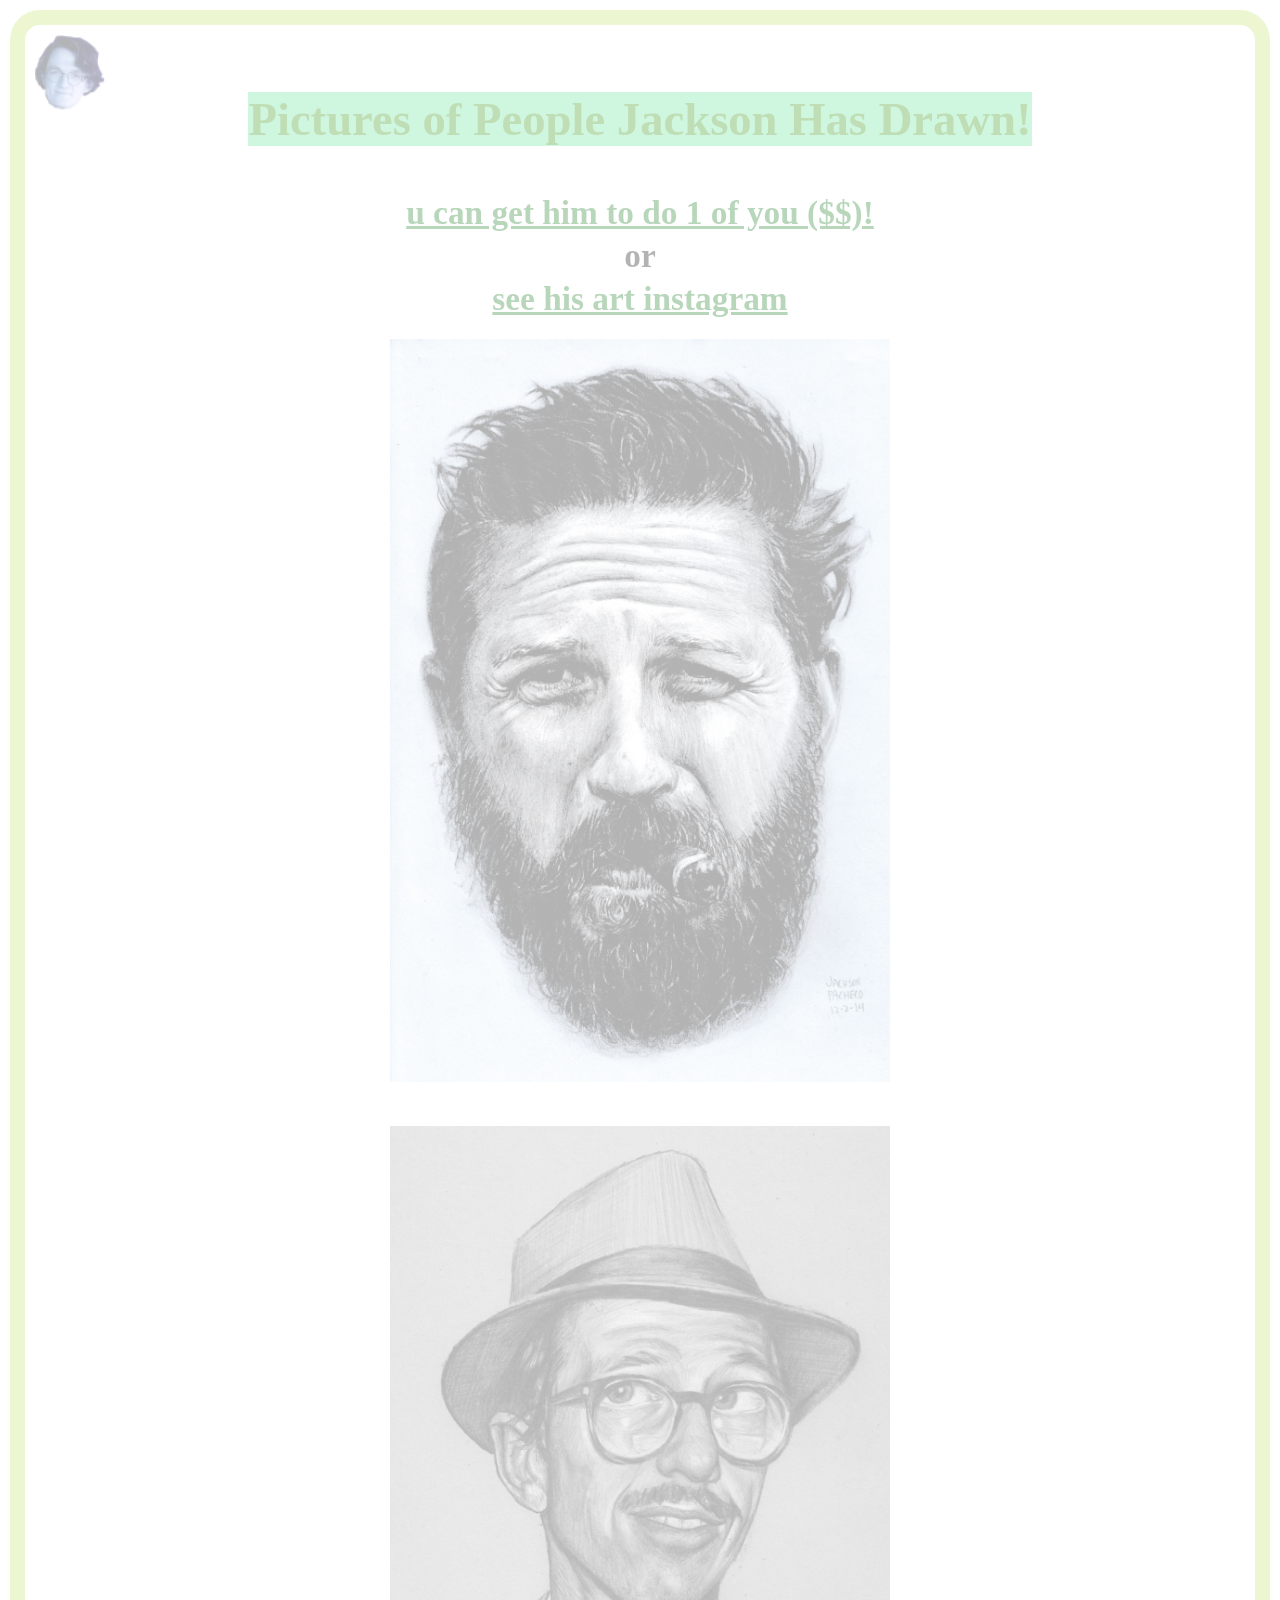
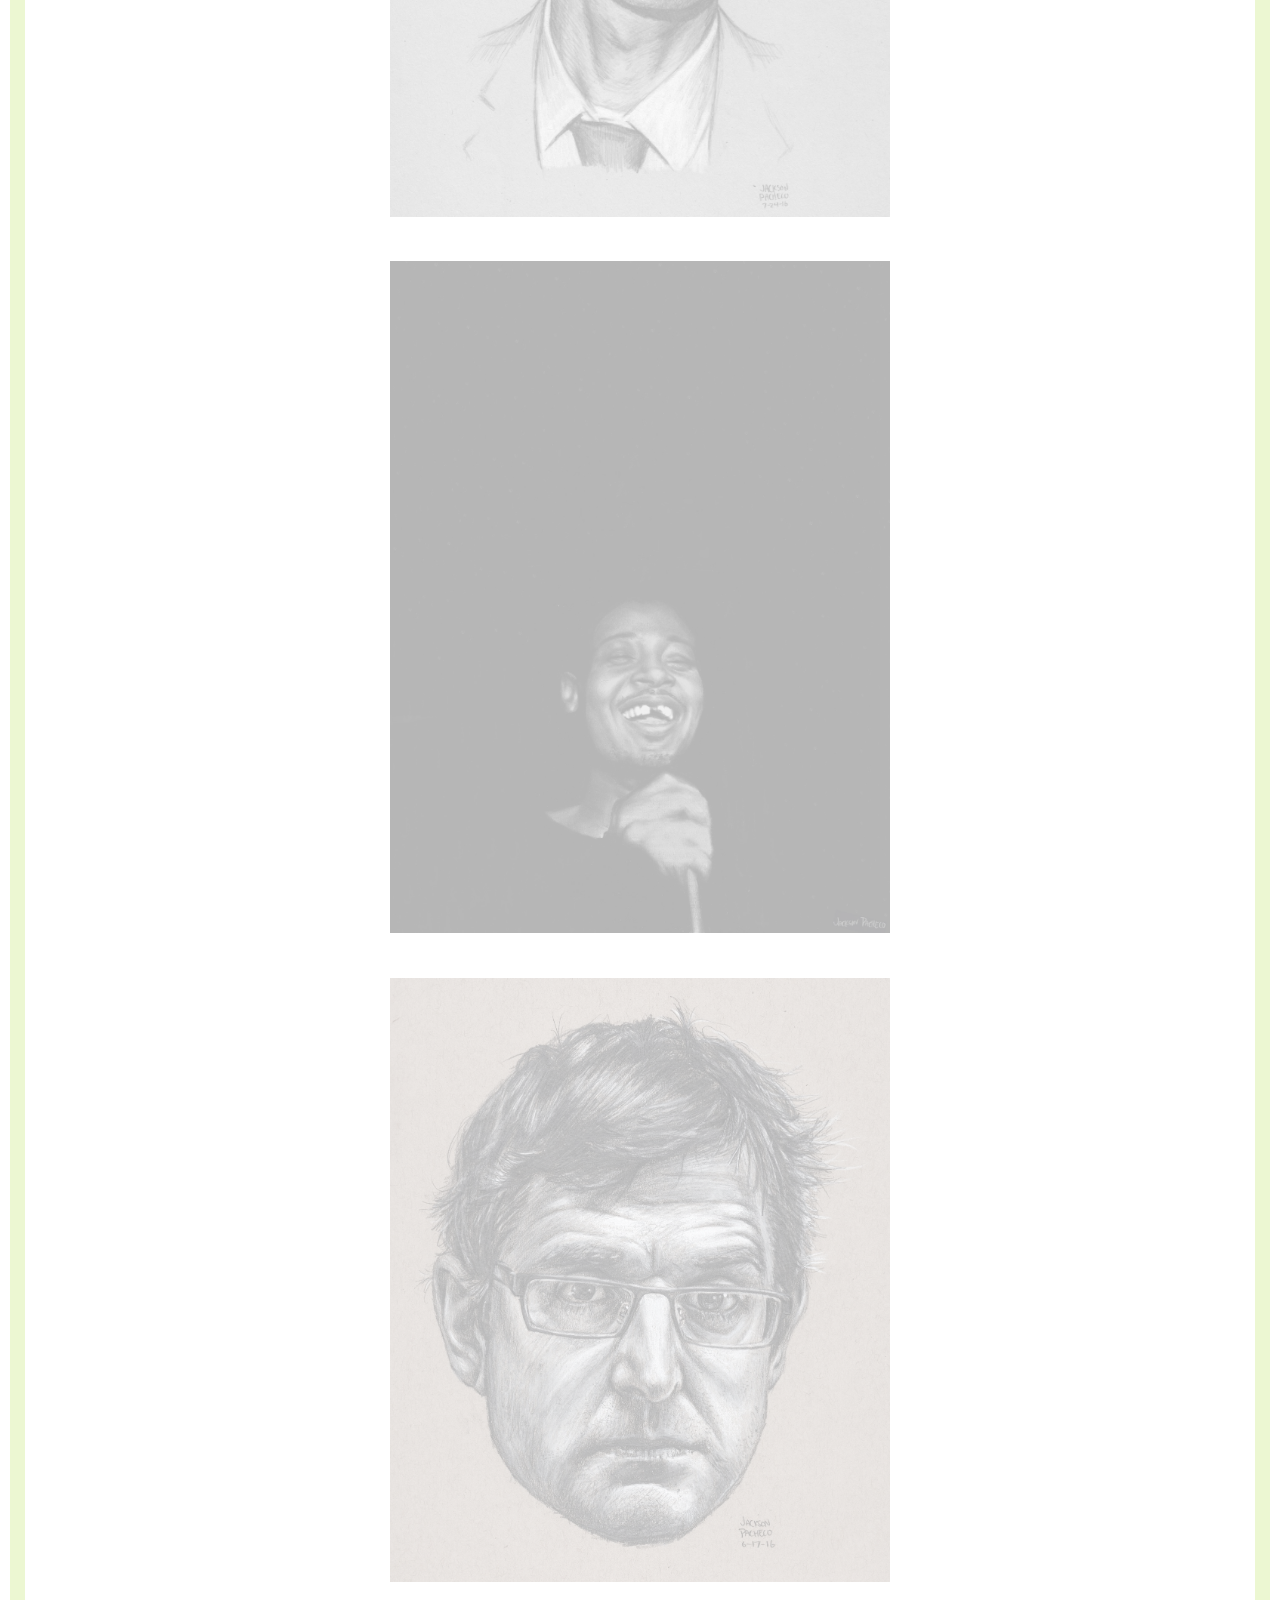
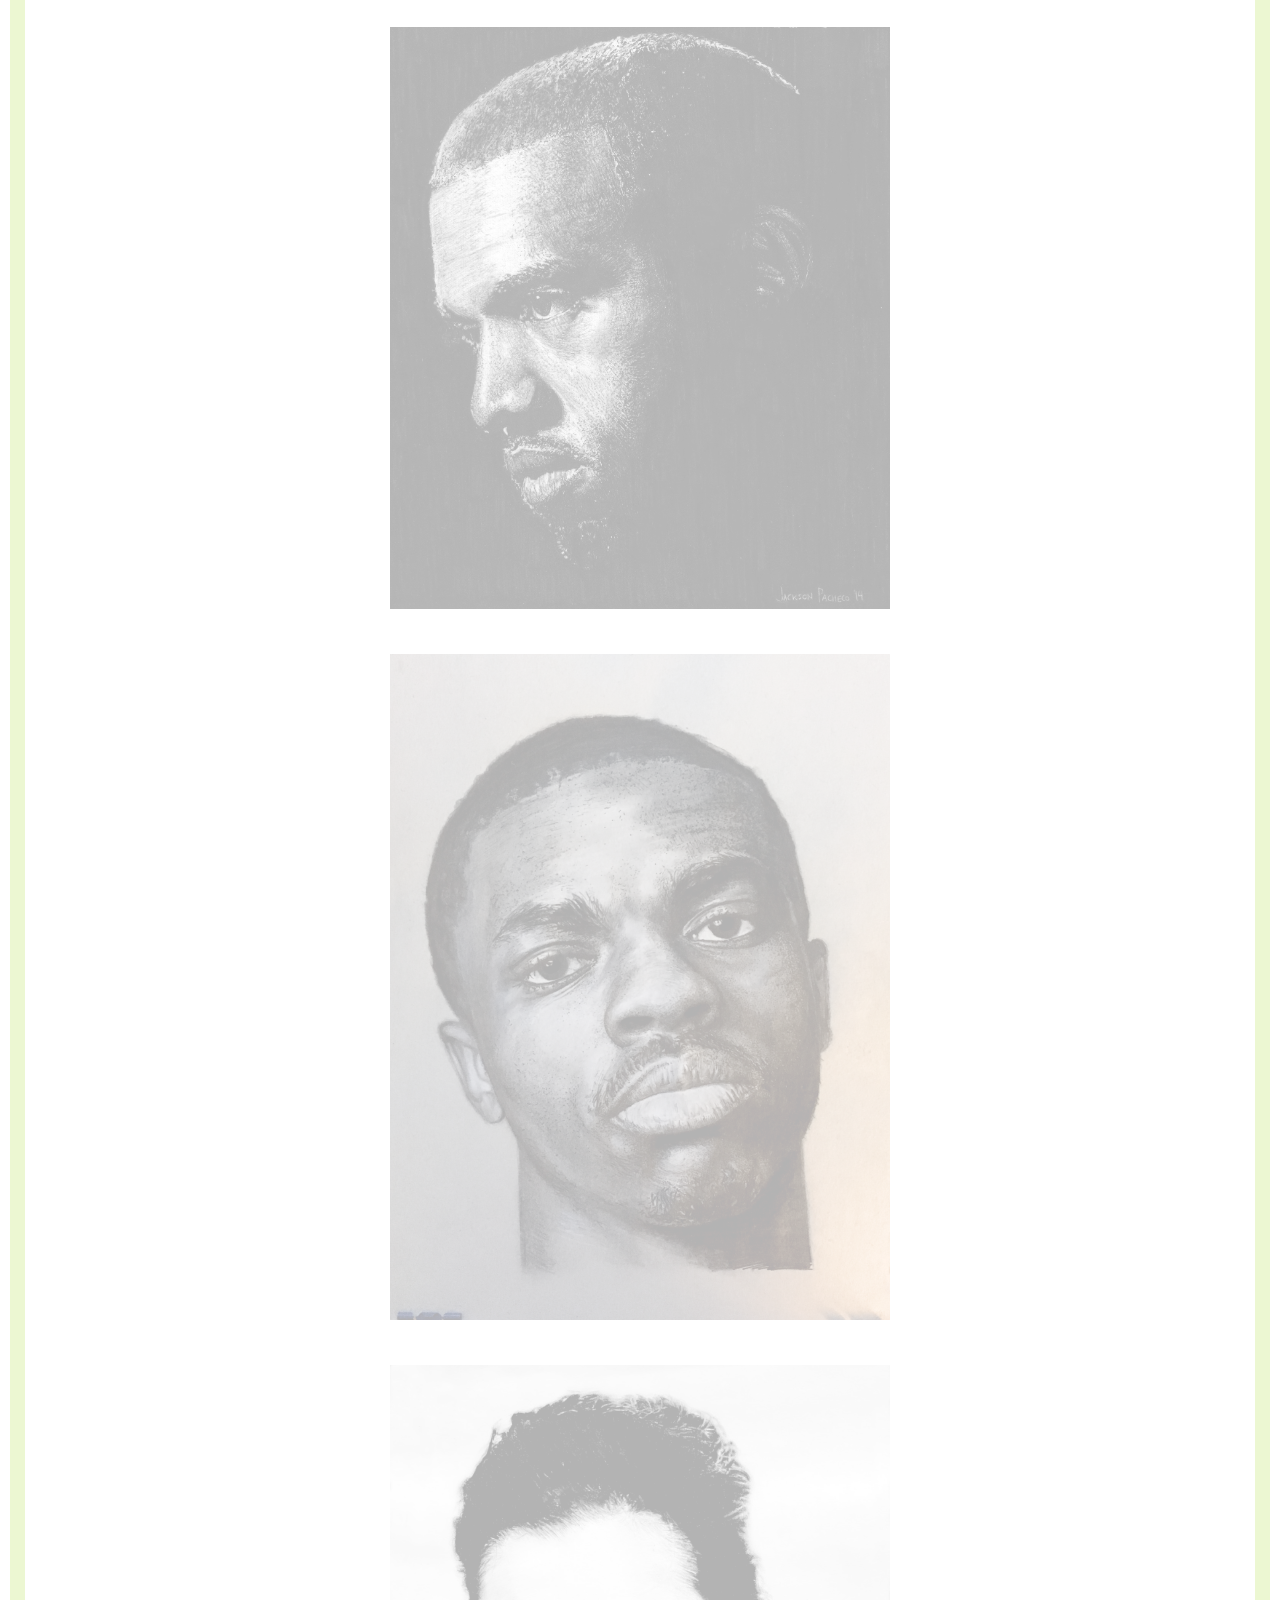
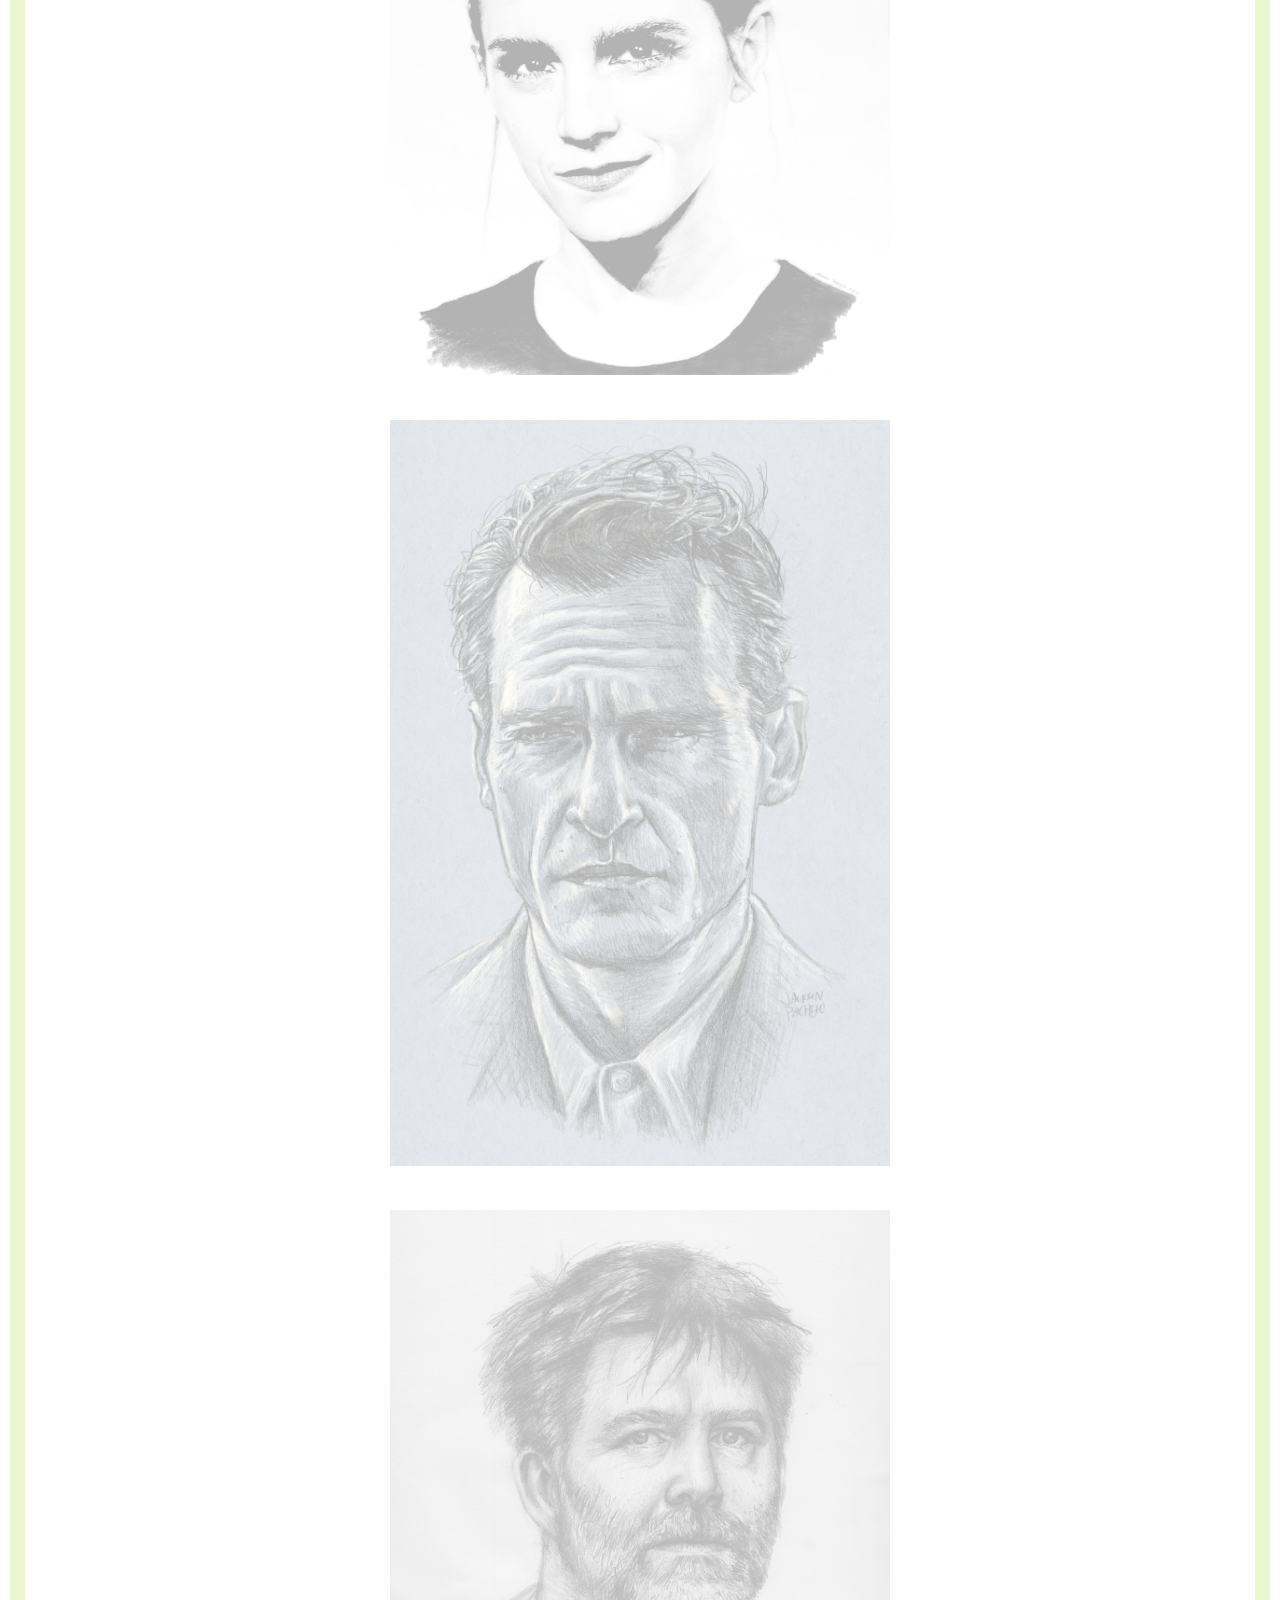
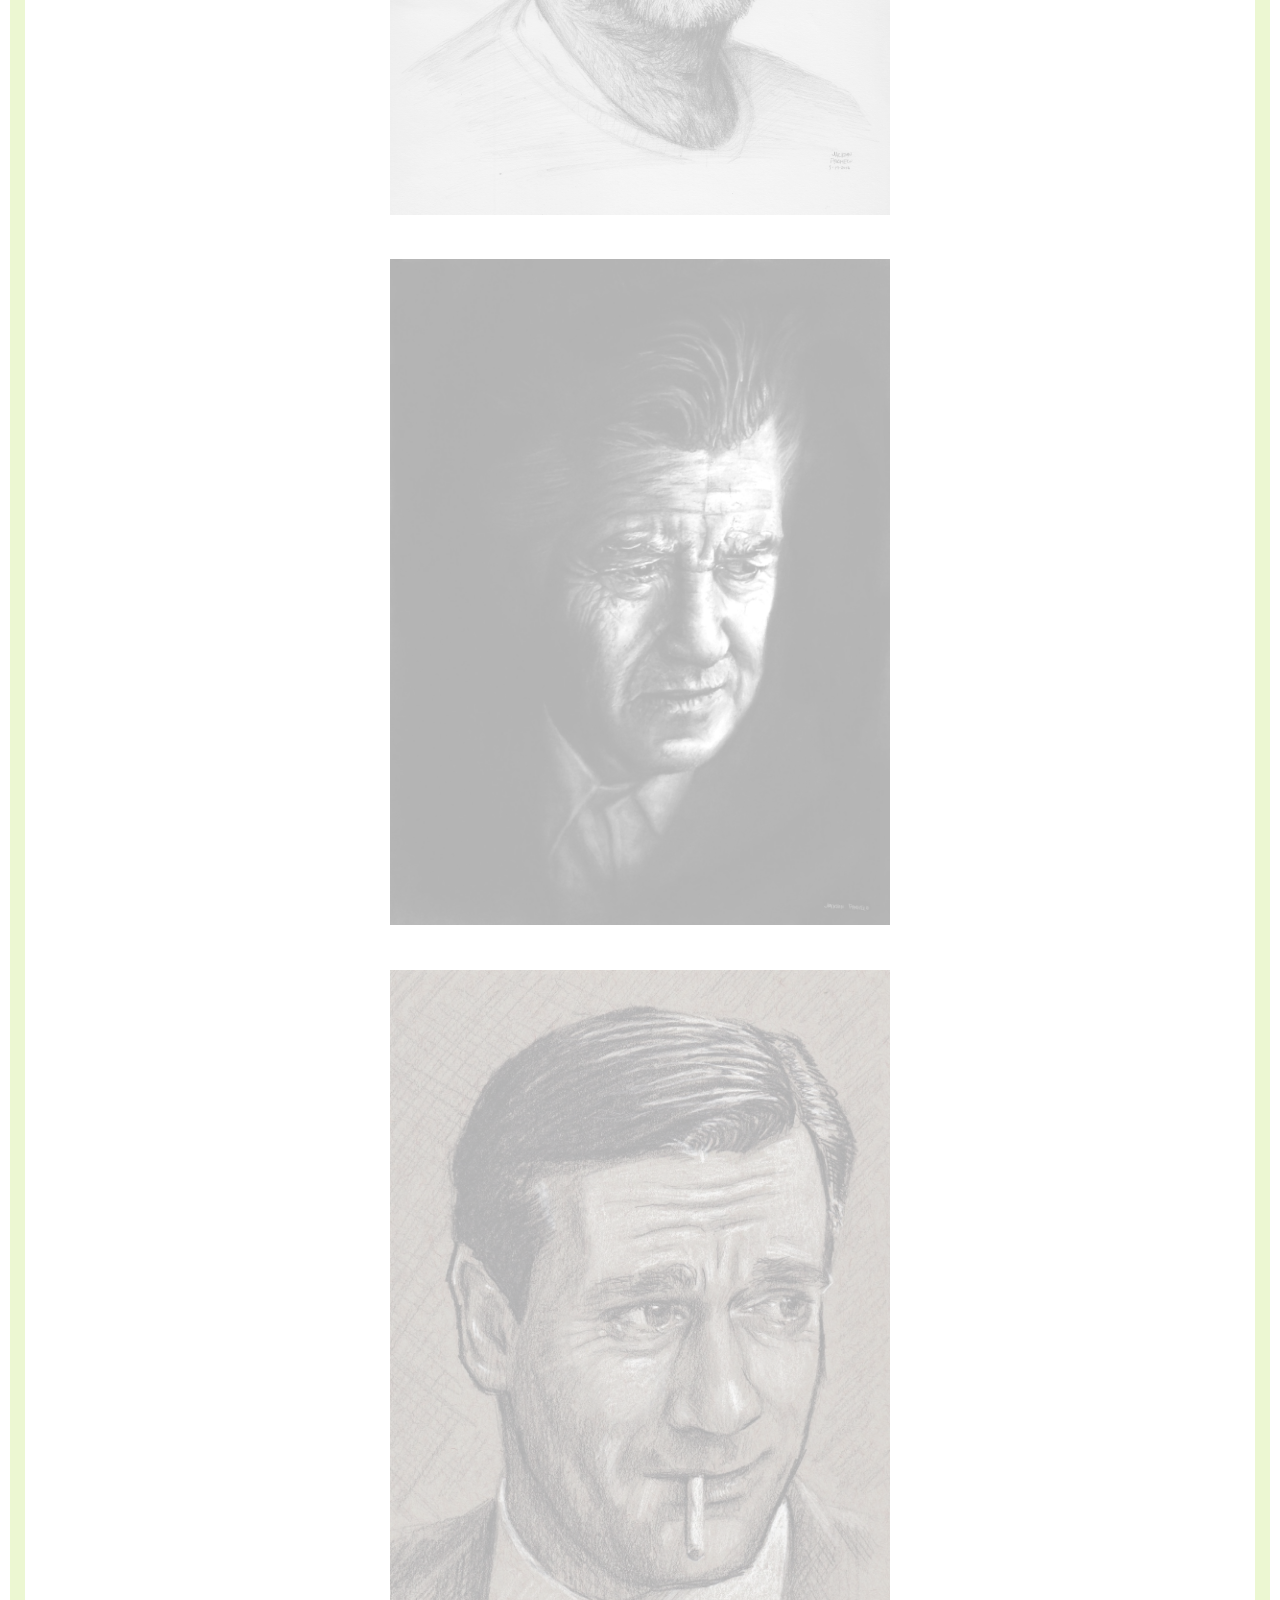
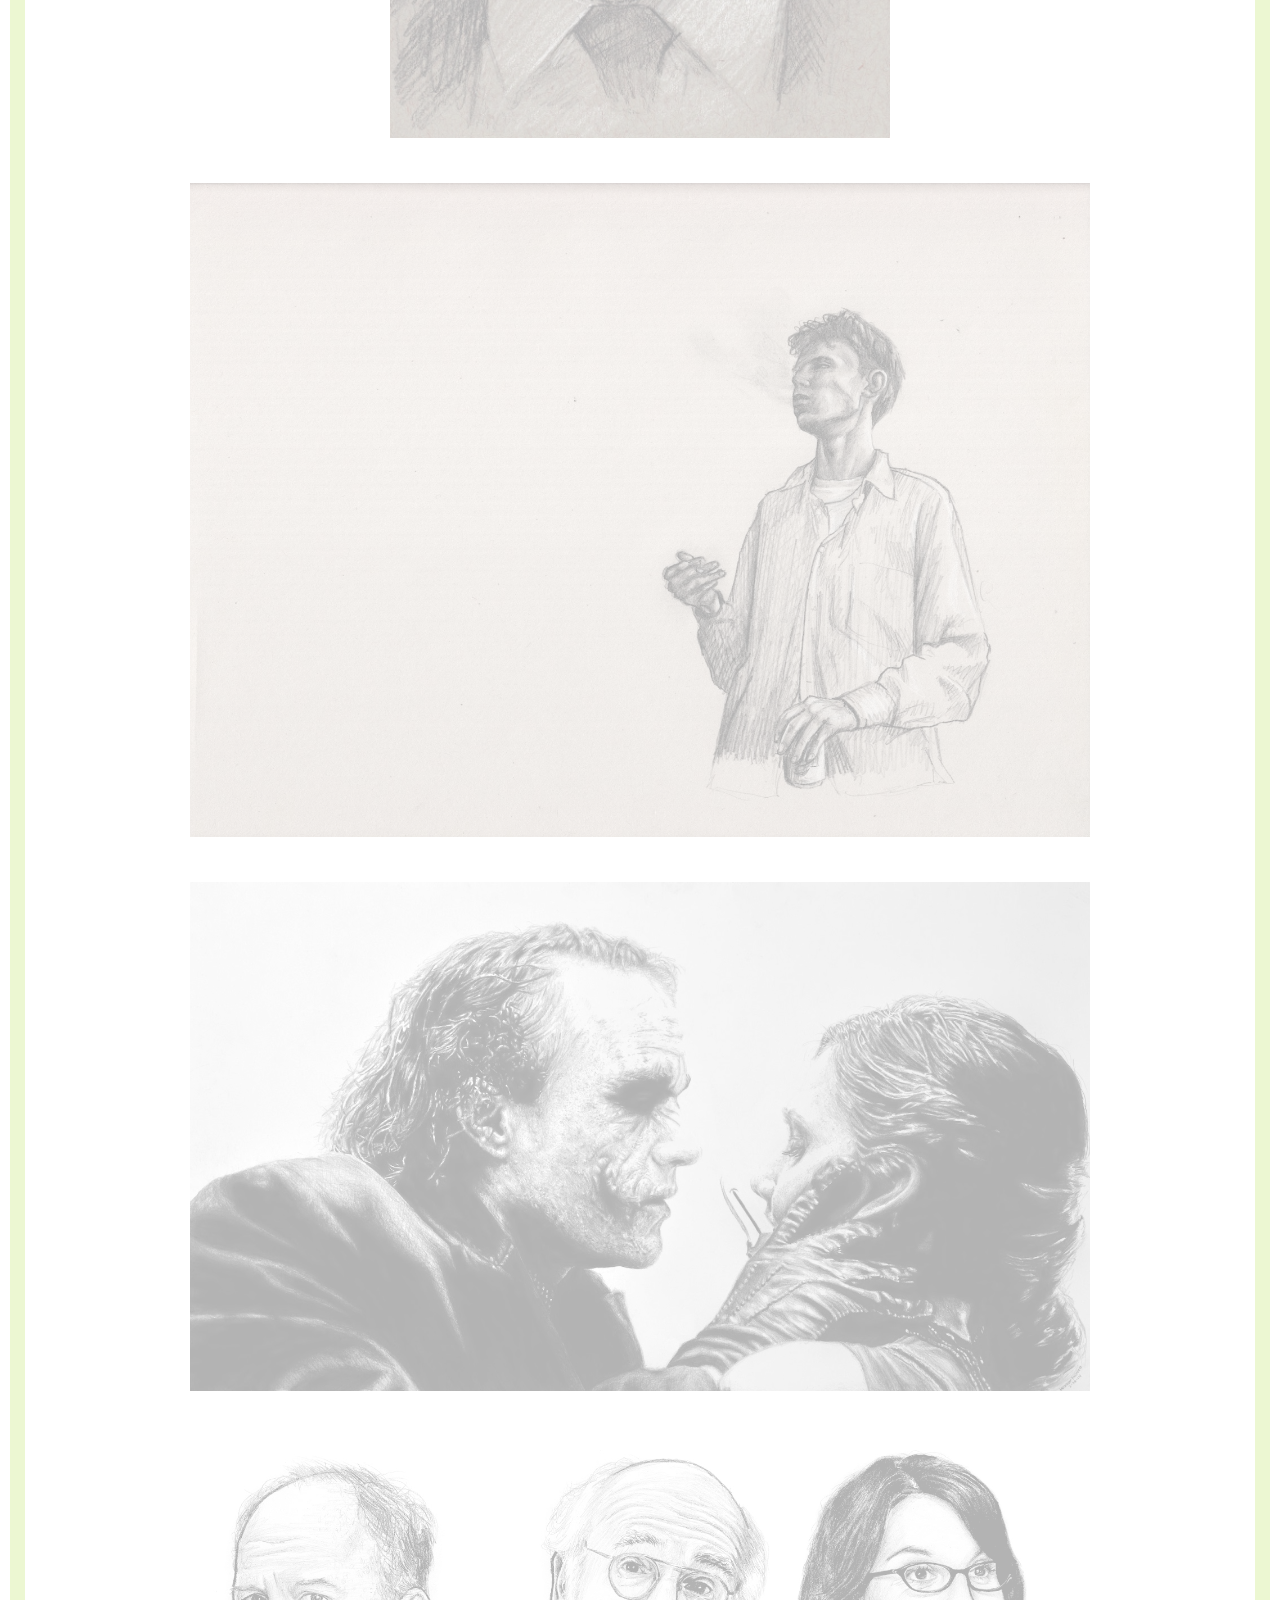
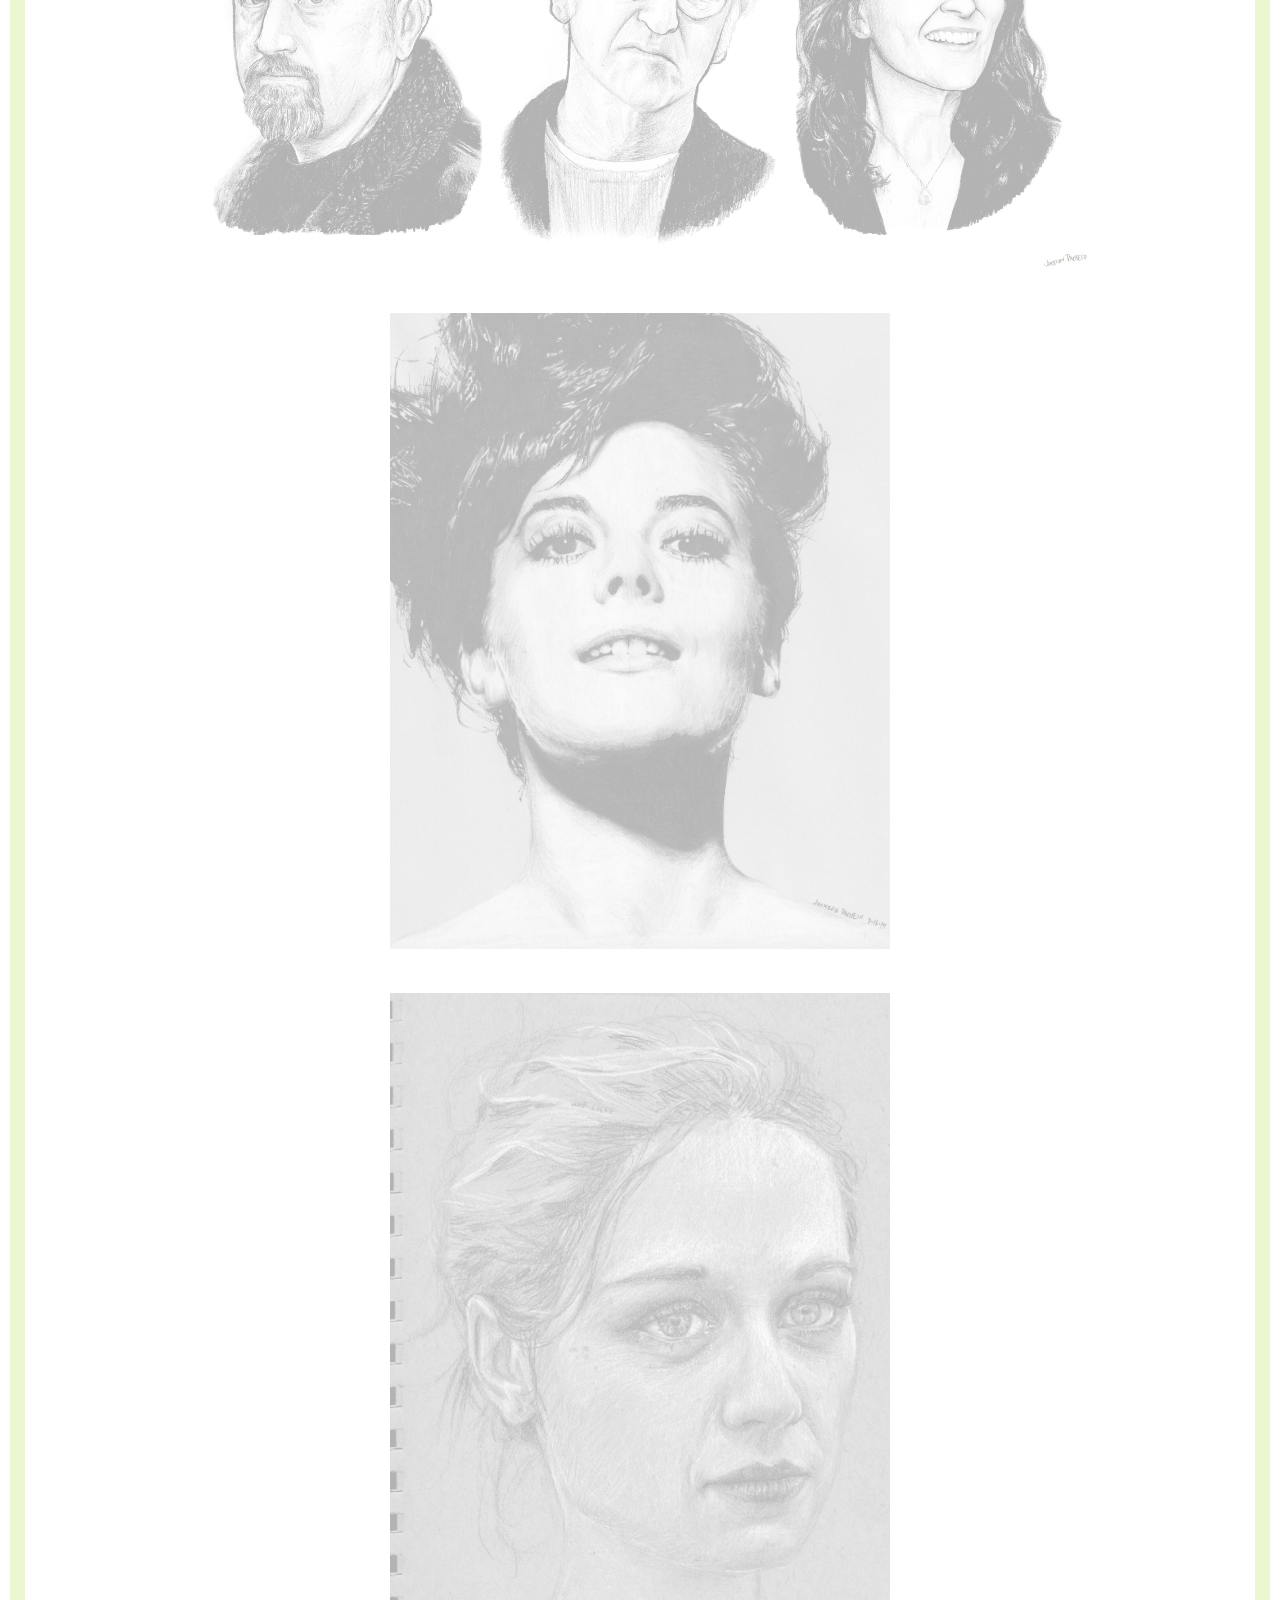
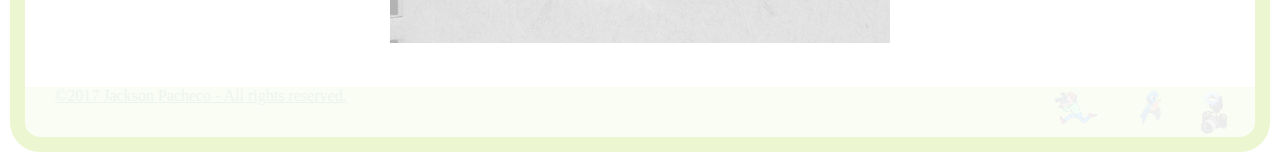
==== art.html @ d4847274 "Reuploading repository from v.1" ====
<html>
  <head>
    <meta charset="utf-8">
    <title>jacko100.net</title>
      <link rel="stylesheet" href="style 2.css">
      <link rel="shortcut icon" href="favicon.ico">
  </head>
  <body>
    <div class="border"></div>
    <br>
    <br>
    <center><h1>Pictures of People Jackson Has Drawn!</h1></center>
    <center><h2><a href="mailto:jackson@drawingsofstuff.com?subject=Drawing Me ($$$)">u can get him to do 1 of you ($$)!</a></h2></center>
    <center><h2>or</h2></center>
    <center><h2><a href="https://www.instagram.com/jacksonportraits/">see his art instagram</a></h2></center>
    <div class = "home" img><center><a href="index.html"><img src="home.png" alt="Back 2 Jacksite.biz homepage!" width="70px"></a></center></div>
    <center><h3><img src="hardy.jpg" width="500px"></h3></center>
    <center><h4><img src="tatt.png" width="500px"></h4></center>
    <center><h3><img src="dan.jpg" width="500px"></h3></center>
    <center><h4><img src="louis.jpg" width="500px"></h4></center>
    <center><h3><img src="kanye.jpg" width="500px"></h3></center>
    <center><h4><img src="vinceunfinished.jpg" width="500px"></h4></center>
    <center><h3><img src="mah.jpg" width="500px"></h3></center>
    <center><h4><img src="jp.jpg" width="500px"></h4></center>
    <center><h3><img src="jmurph.png" width="500px"></h3></center>
    <center><h4><img src="Lynch.jpg" width="500px"></h4></center>
    <center><h3><img src="don.jpg" width="500px"></h3></center>
    <center><h4><img src="archy2.jpg" width="900px"></h4></center>
    <center><h3><img src="joker.jpg" width="900px"></h3></center>
    <center><h4><img src="trio.jpg" width="900px"></h4></center>
    <center><h3><img src="Woody.jpg" width="500px"></h3></center>
    <center><h4><img src="zo.jpg" width="500px"></h4></center>


<div class="navbar">
  <div class="copyright"><a href="http://hirealawyer.findlaw.com/do-you-need-a-lawyer/before-you-sue-10-things-to-think-about.html"> ©2017 Jackson Pacheco - All rights reserved.</a></div>
  <div class="social"><a href="https://www.youtube.com/channel/UC484iR-kmB6mDARSR7ySXoA/videos"><img src="youtube.gif" width="50px"></a>
  <div class="social"><a href="https://twitter.com/packsonjacheco"><img src="twitter.gif" width="50px"></a>
  <!--<div class="social"><a href="http://www.washingtonpost.com/wp-srv/national/longterm/unabomber/manifesto.text.htm"><img src="bomb.gif" width="30px"></a>-->
  <div class="social"><a href="https://www.instagram.com/pacsunjacheco/"><img src="instagram.gif" width="50px"></a>
</div>



</html>
---- style 2.css ----
h1{
  font-family: fantasy;
  font-size: 35pt;
  background-color: #60e093;
  color: #2b910a;
  display: inline-block;
  animation-timing-function: linear;
  animation-name: crazymargin;
  animation-duration: 1s;
  animation-direction: alternate;
  animation-iteration-count: infinite;
  z-index:1px;
}


h2{
  font-family: cursive;
  font-size: 25pt;
  animation-timing-function: cubic-bezier();
  animation-name: tom;
  animation-duration: 4s;
  animation-direction: alternate-reverse;
  animation-iteration-count: infinite;
  z-index:1px;
  line-height: 15px;
}

h4{
  font-family: cursive;
  font-size: 25pt;
  animation-timing-function: cubic-bezier();
  animation-name: tomx;
  animation-duration: 3s;
  animation-direction: alternate-reverse;
  animation-iteration-count: infinite;
}

h5{
  animation-timing-function: cubic-bezier();
  animation-name: list;
  animation-duration: 15s;
  animation-direction: reverse;
  animation-iteration-count: infinite;
  font-size: 30pt;
}

h3{
  font-family: cursive;
  font-size: 25pt;
  animation-timing-function: cubic-bezier();
  animation-name: tom;
  animation-duration: 3s;
  animation-direction: alternate-reverse;
  animation-iteration-count: infinite;
}

ul {
               font-size: 30px;
               font-style: bold, italic;
               font-family: inherit;
               margin:75px;
               padding:-125px;
               text-align: justify;
               list-style-image:: url('loader.gif');

           }
           ul  li {
               padding: 0px 0px;
           }
 .home {
             position: fixed;
             top: 35px;
             left: 35px;
             z-index: 10px;
             padding-bottom: 25px;
           }

           a{
	color: #0e751a
}

.overlap
{
  animation-timing-function: cubic-bezier();
  animation-name: toms;
  animation-duration: 4s;
  animation-direction: alternate-reverse;
  animation-iteration-count: infinite;
  width: 700px;
  height: 250px;
  position: absolute;
  top: 255px;
  left: 345px;
  opacity: 45%;
}


body {
  margin: 0;
  padding: 0;
  cursor: url('jackson.gif'), default;
  border: 15px solid #bee569;
  border-radius: 30px;
  margin: 10px;
}


html {
    background: url(mosaic2.jpg);
    background-size: 50%;
    opacity: 30%
  }

@keyframes crazymargin {
  from{
    margin-left: 0px;
  }

20% {
  opacity: 30;
}

50%{
  transform: rotate(-5deg);
  background-color: #d0e5ae;
}
}

@keyframes paragraph {
  from{
    margin-left: 0px;
  }

50%{
  transform: rotate(2deg);;
}
}

@keyframes tom {
  to{
    margin-right: 5px
  }

  from{
    margin-left: 5px;
  }

20% {
  opacity: 25;
}

50%{
  transform: rotate(2deg);
}
}

@keyframes tomx {
  to{
    margin-right: 5px
  }

  from{
    margin-left: 5px;
  }

20% {
  opacity: 25;
}

50%{
  transform: rotate(-2deg);
}
}

@keyframes list {
50%{
  transform: rotate(1deg);
}
}

@keyframes toms {
  to{
    margin-right: 52px
  }

  from{
    margin-left: 52px;
  }

20% {
  opacity: 50;
}

50%{
  transform: rotate(5deg);
}
}

#man {
  position: absolute;
  top:400px;
  left:800px;
  animation-name: man;
  animation-duration: 5s;
  animation-iteration-count: infinite;
}

@keyframes man {
  to{
    right:400px;
    top:80px;
    opacity:0;
  }
}


.navbar {
  background-color: #bee569;
    overflow: hidden;
    position: relative;
    bottom: 0;
    width: 100%;
    opacity: 25%;
    font-family: cursive;
}

.copyright{
	margin-left: 30px;
	float: left;
}

.social{
	float: right;
	margin-right: 5px;
	margin-left: 20px;
}
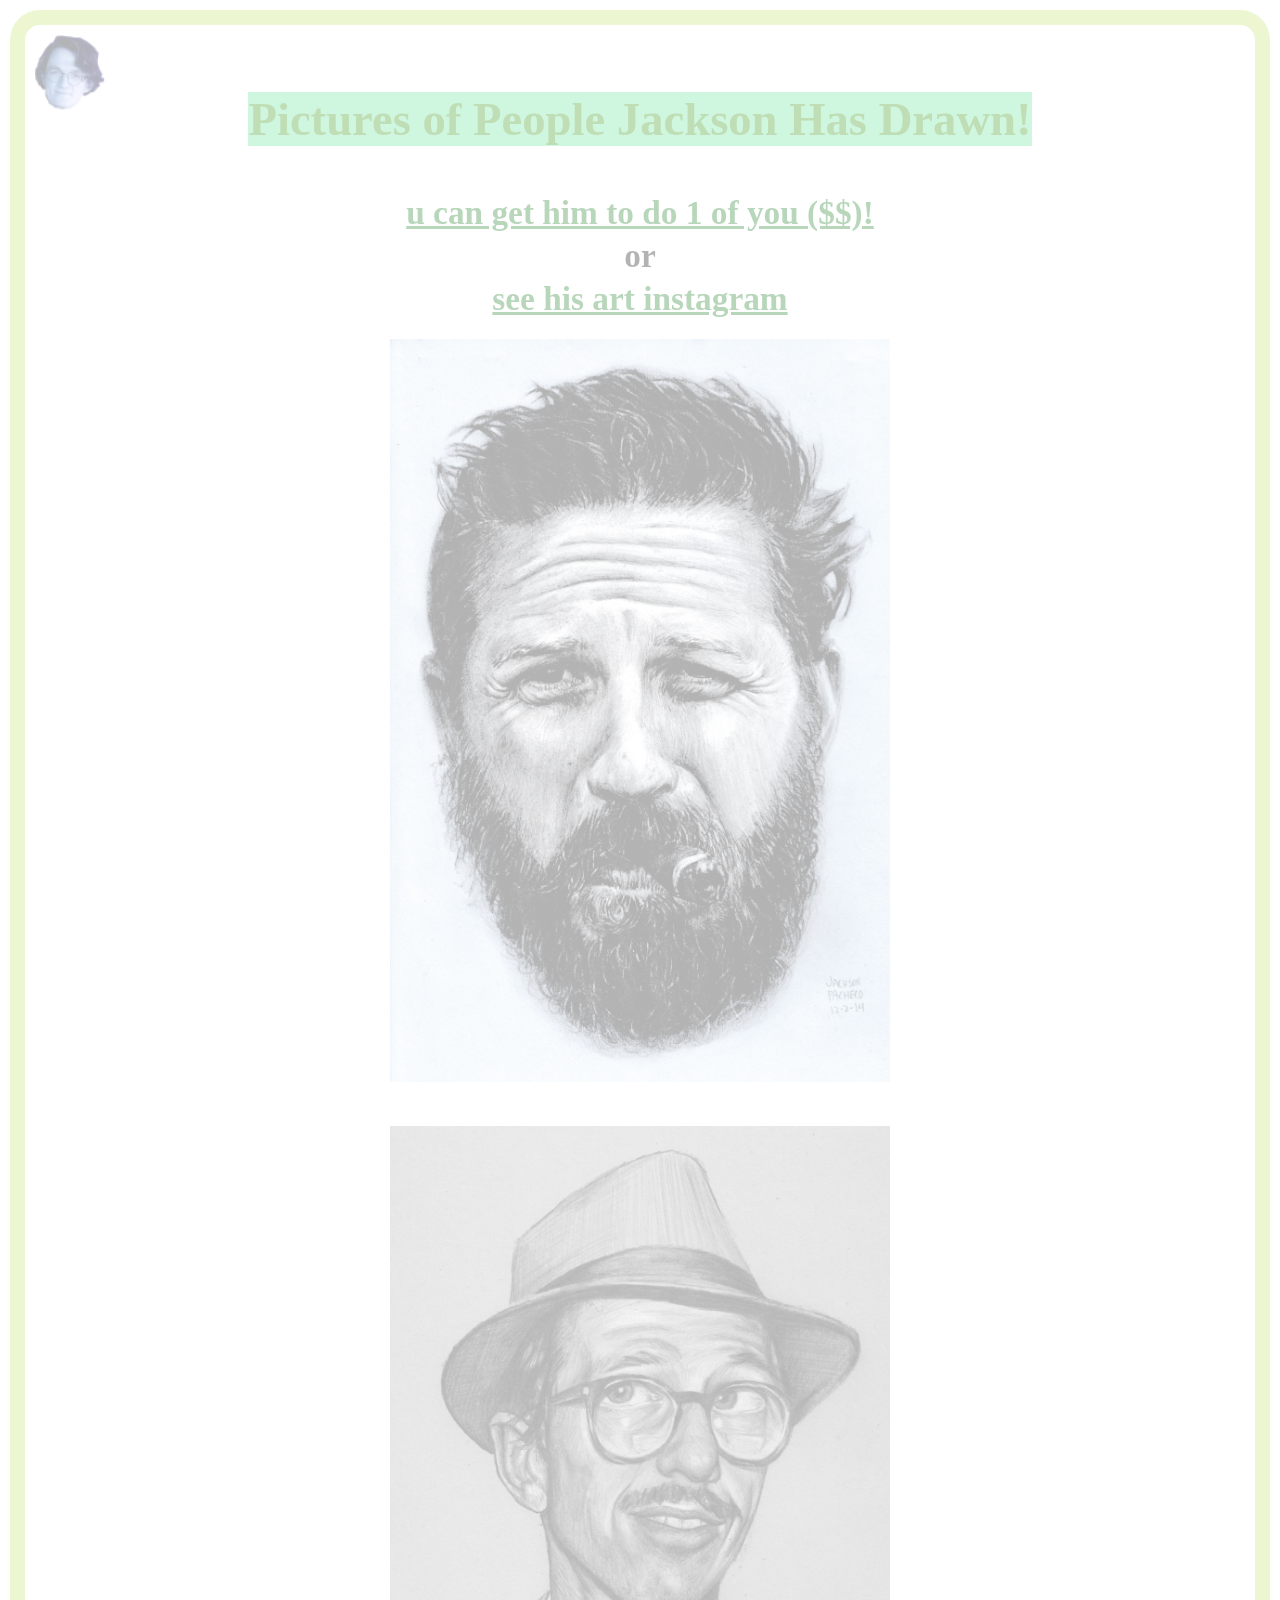
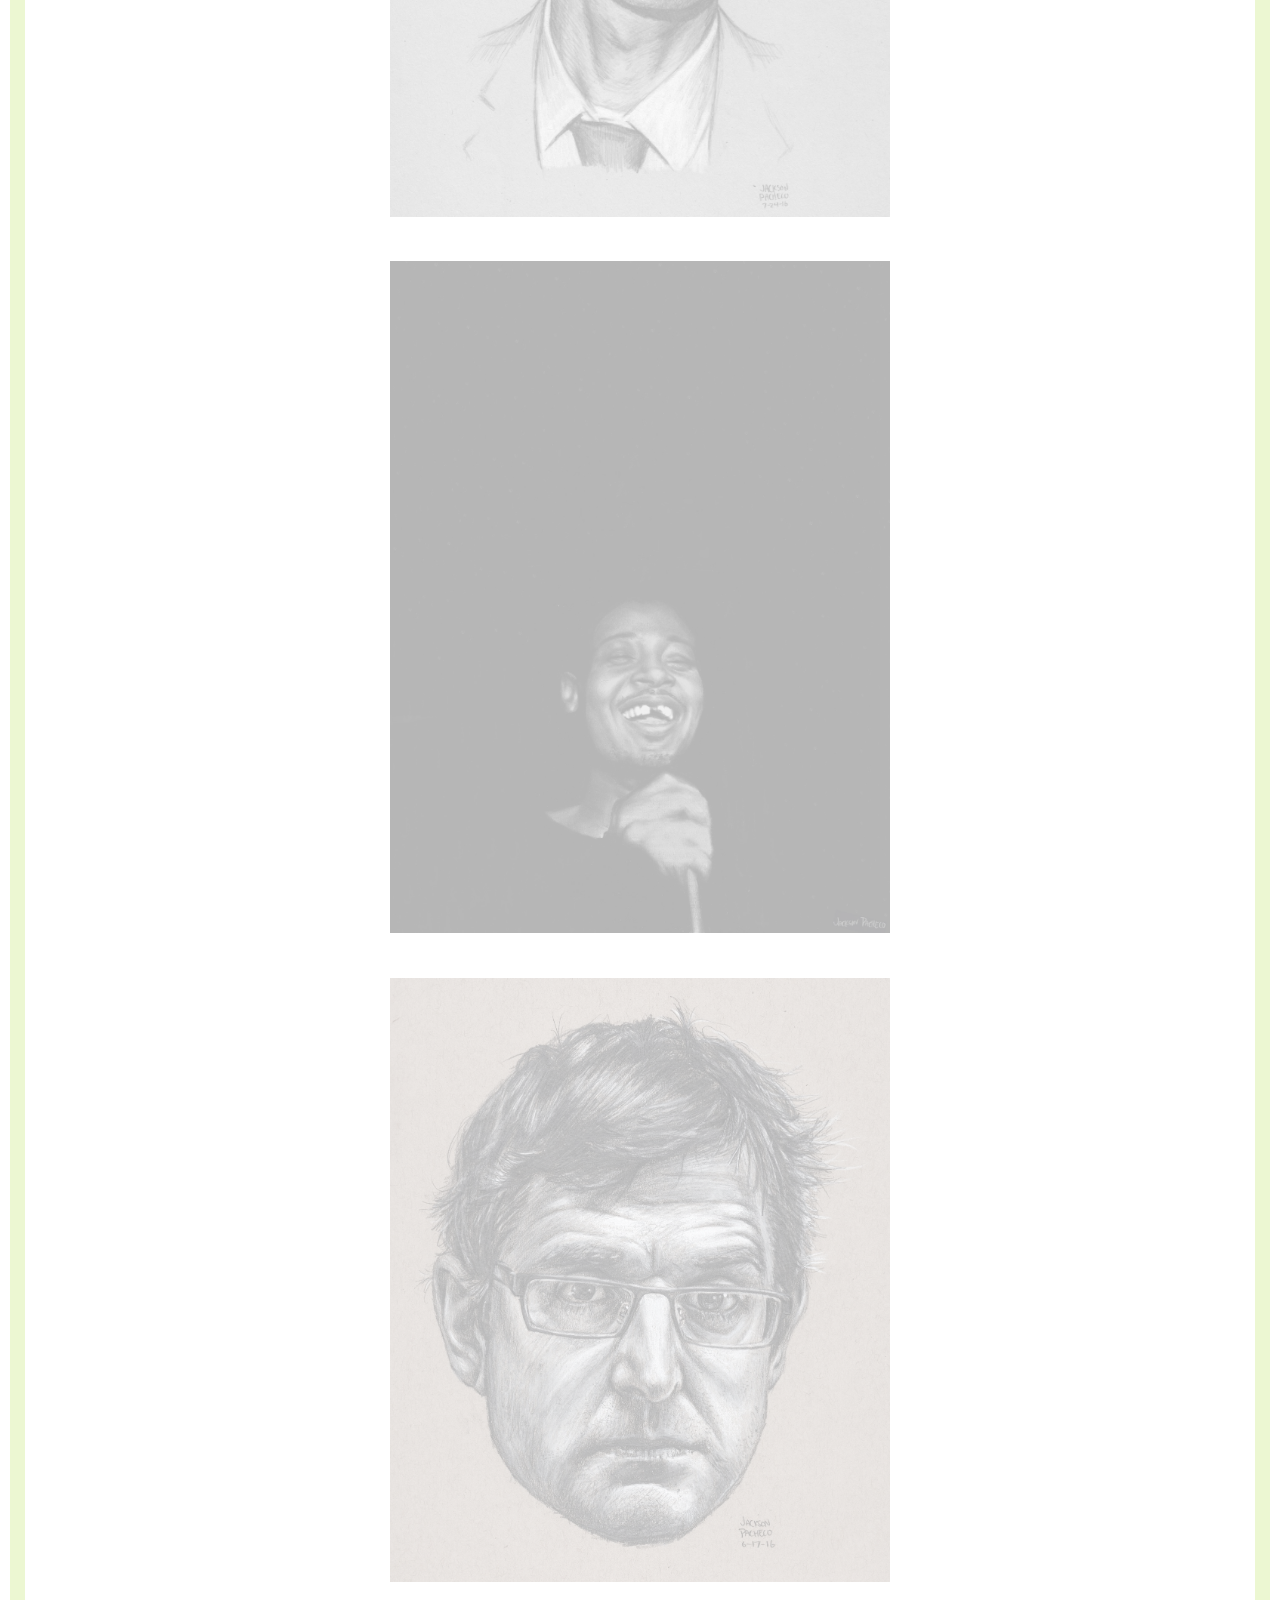
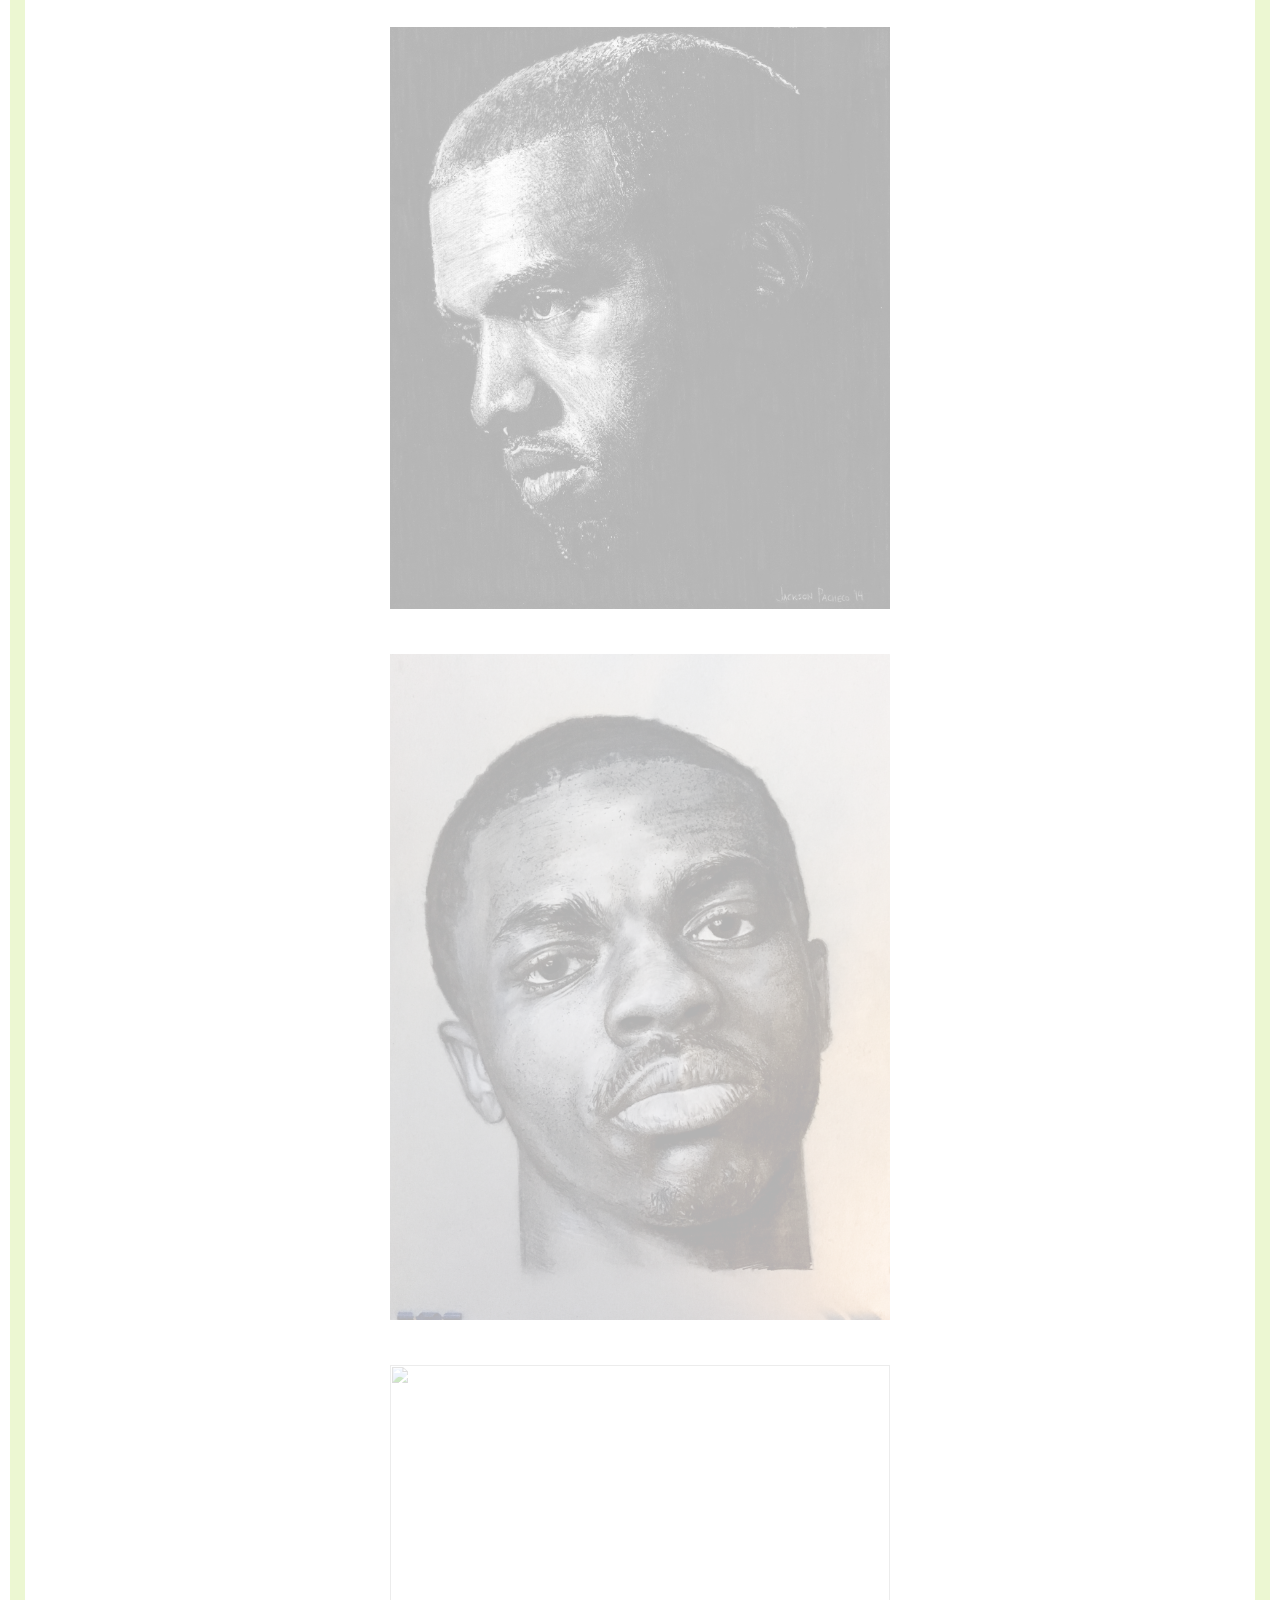
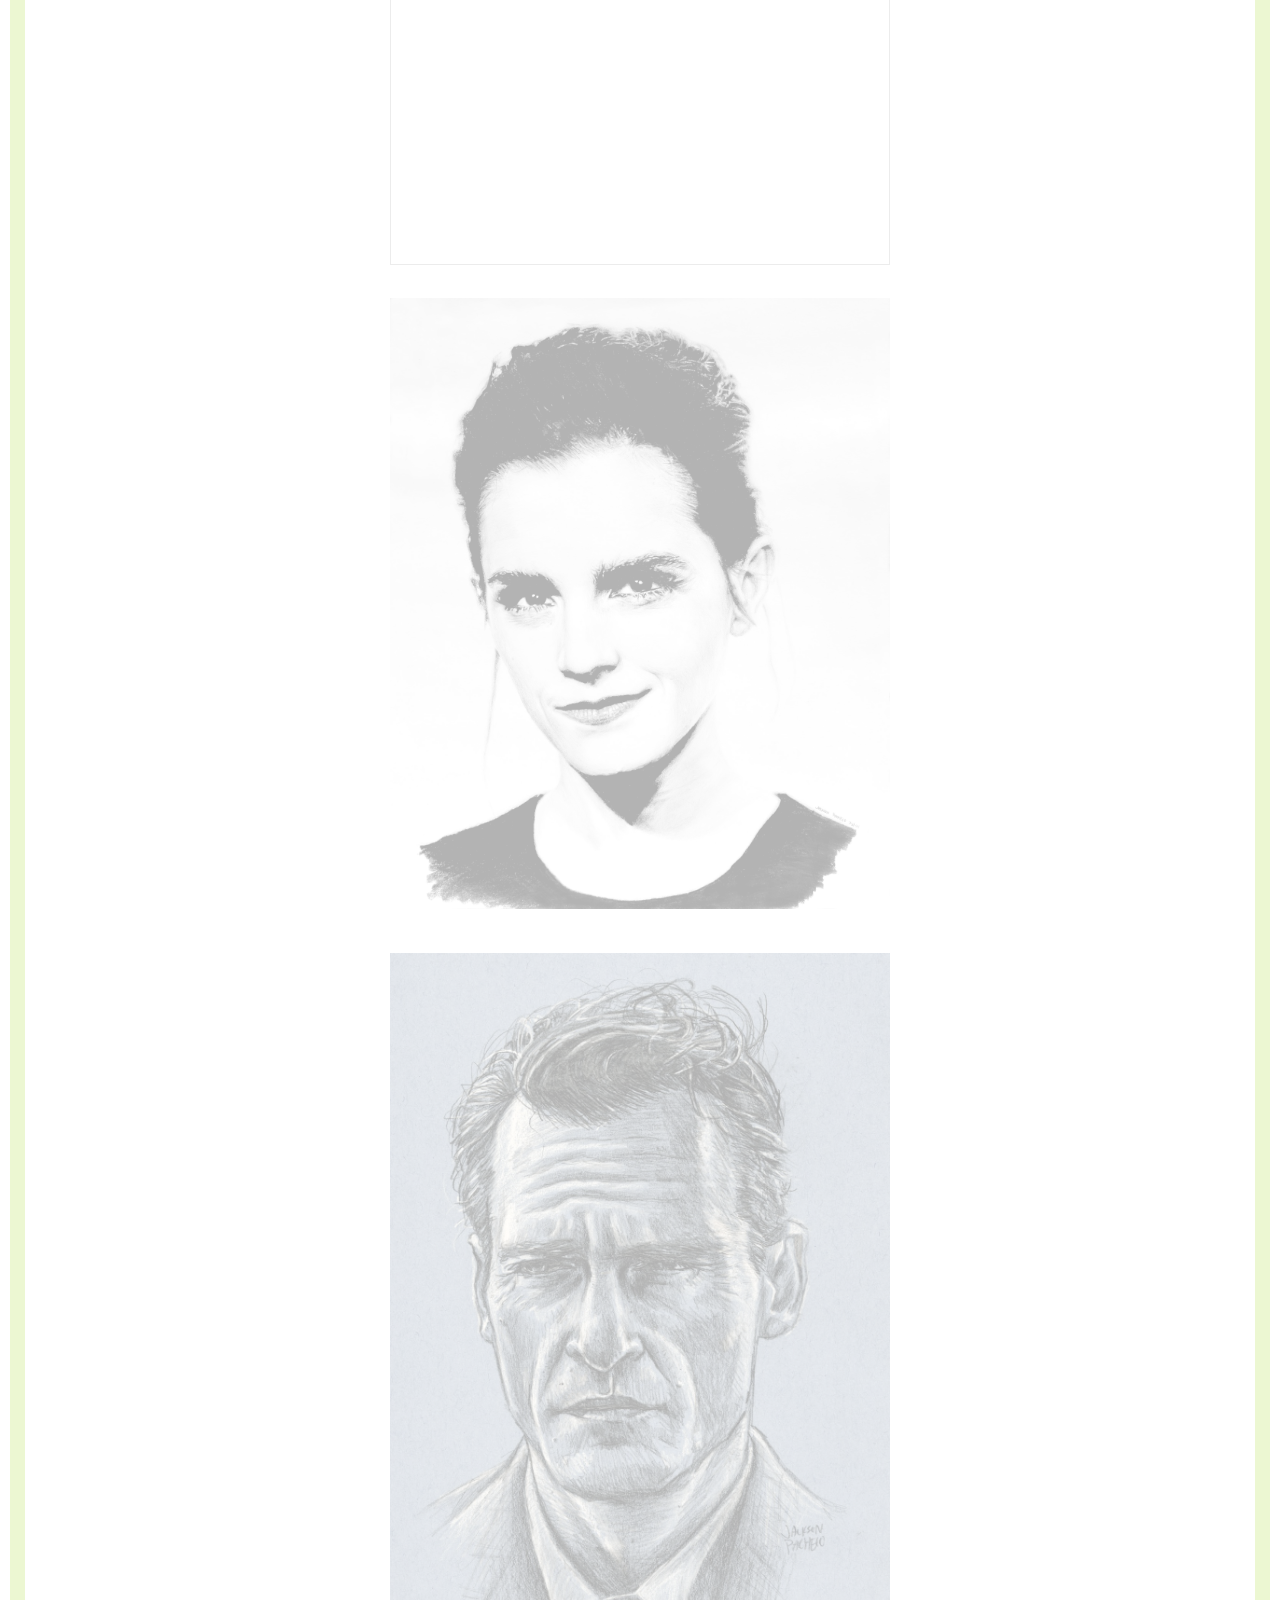
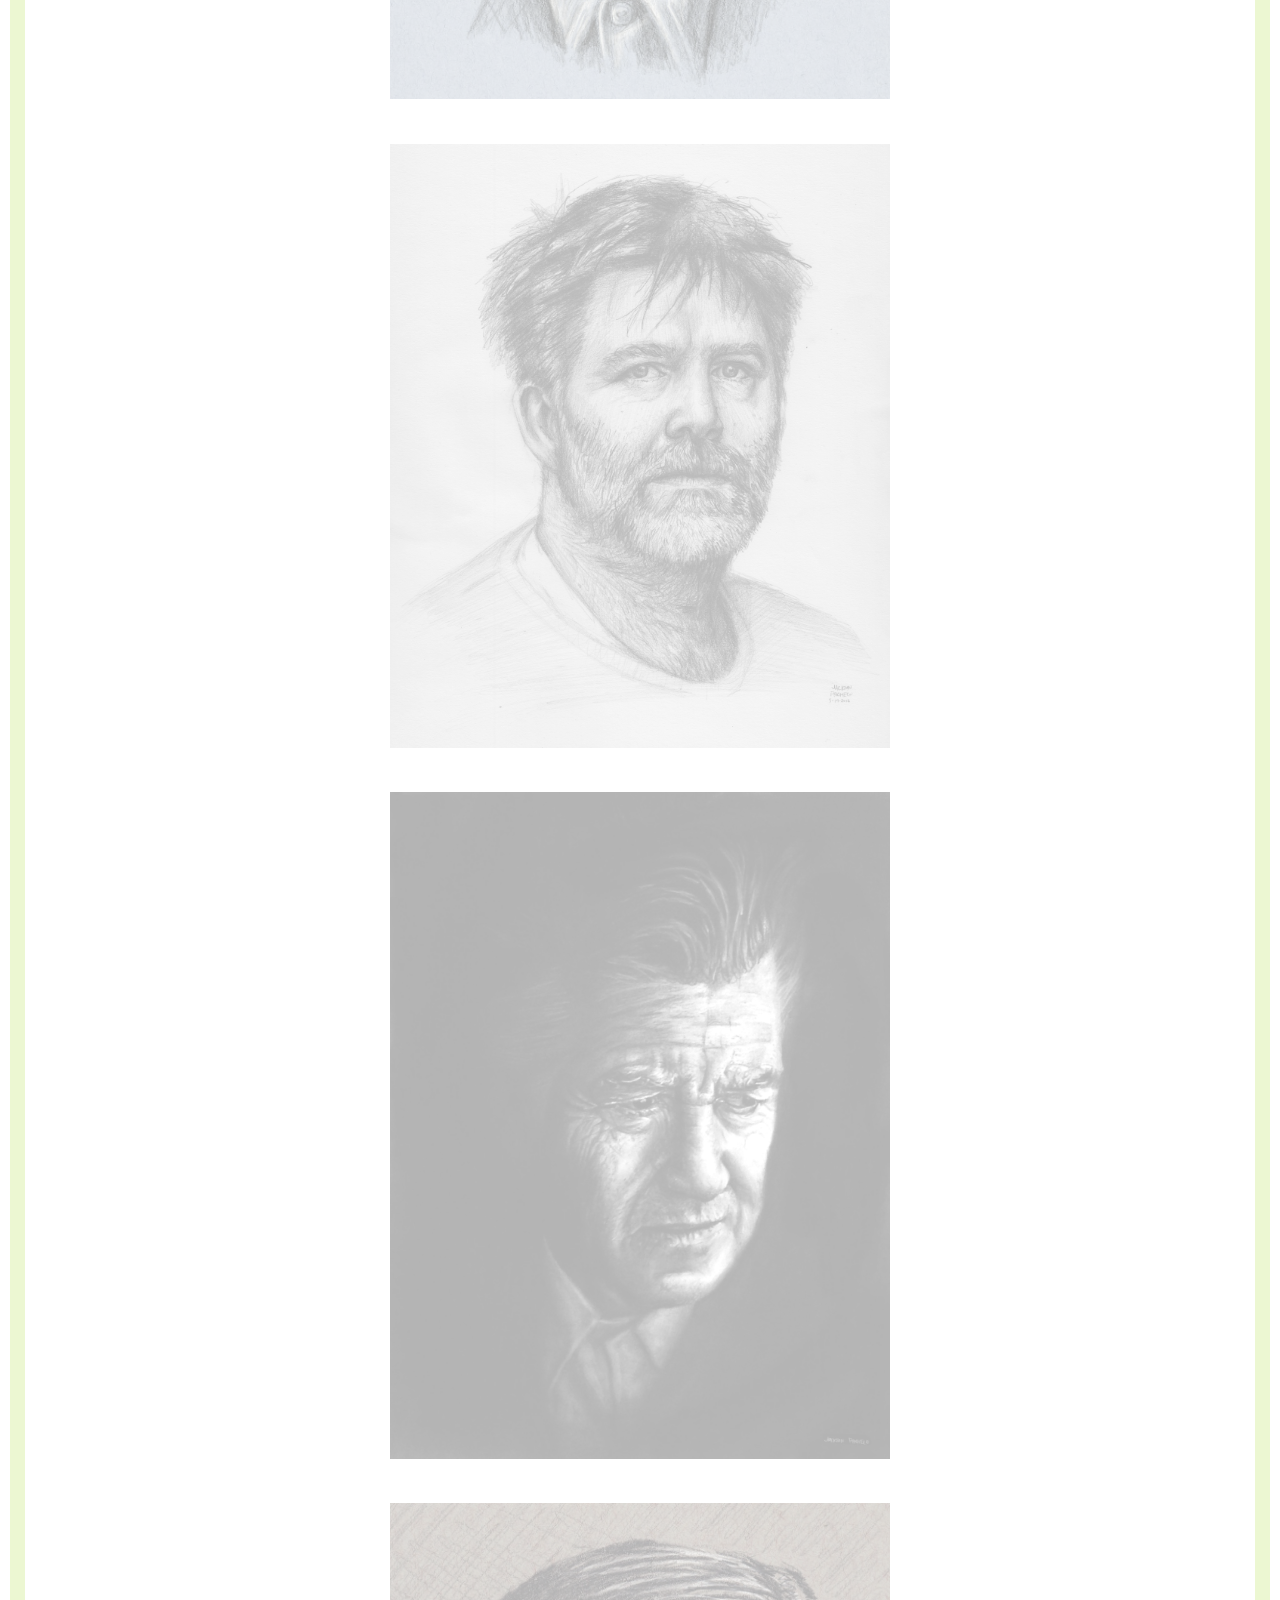
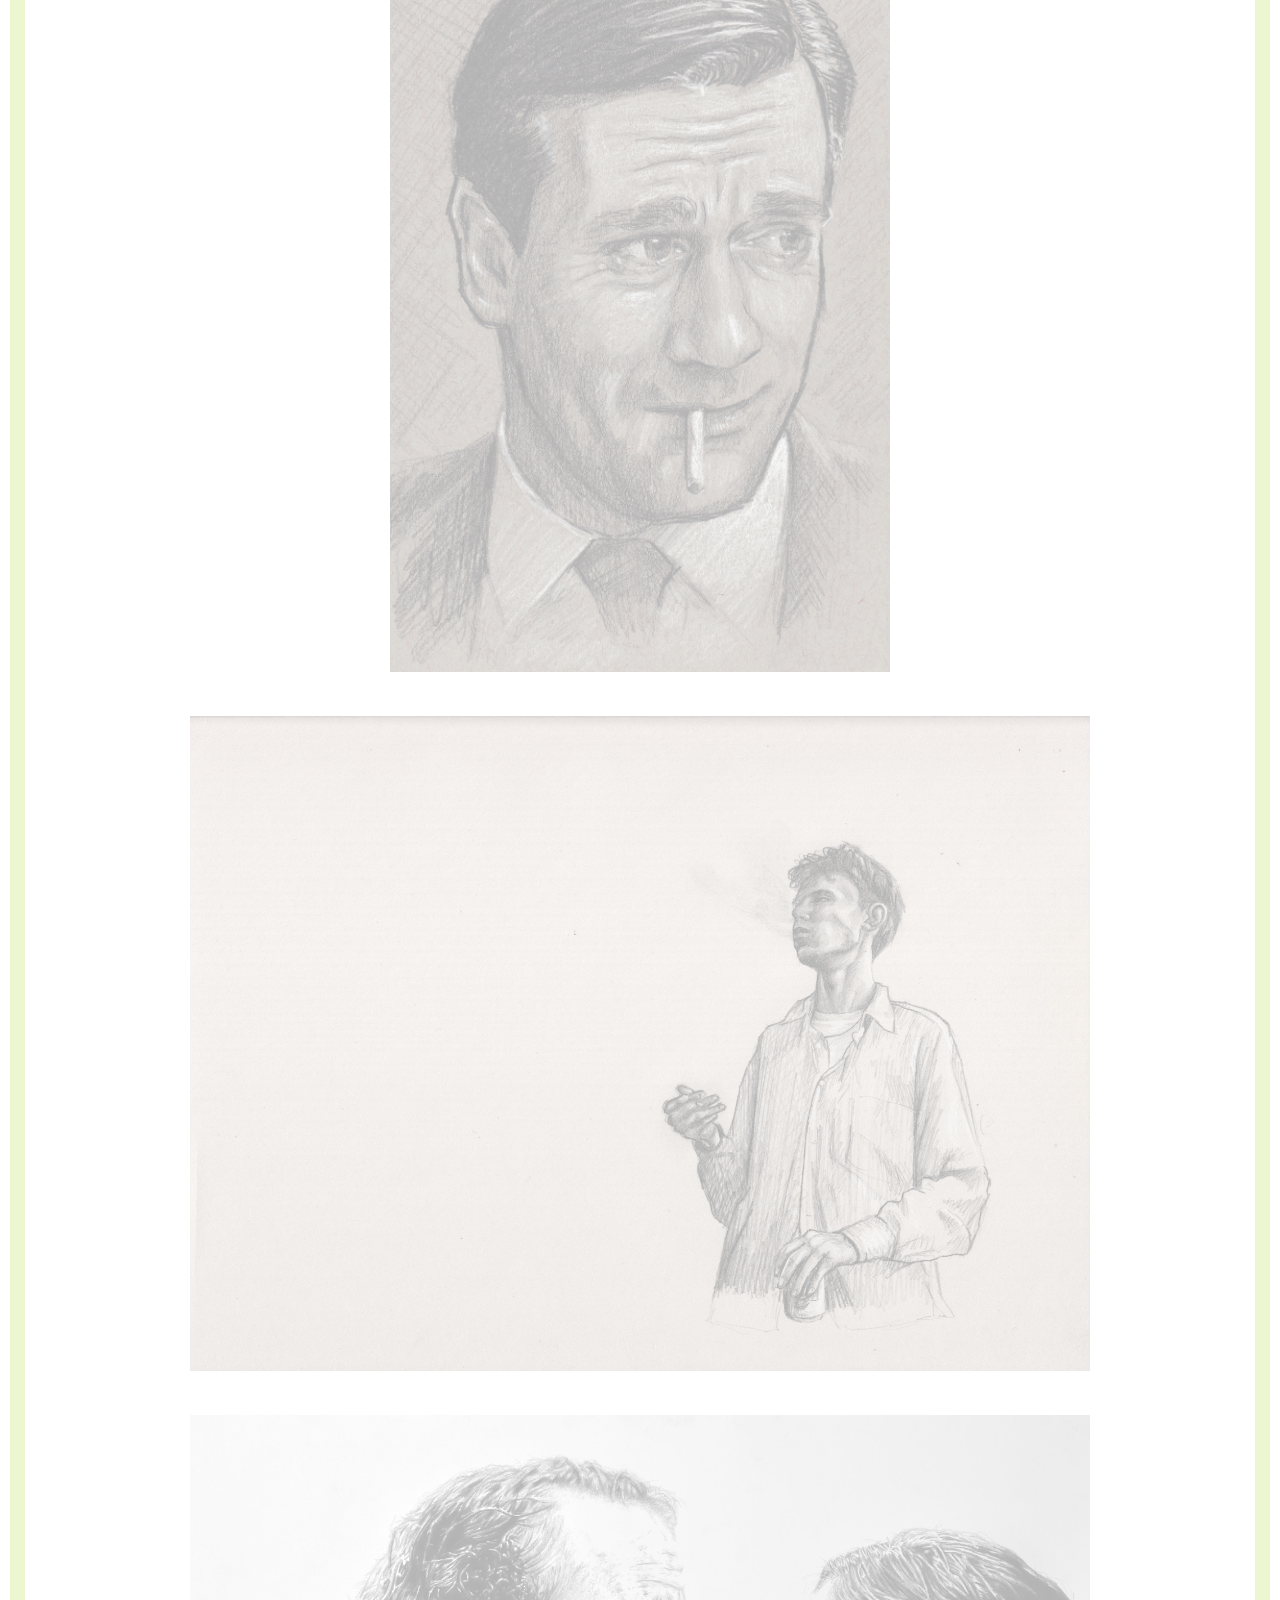
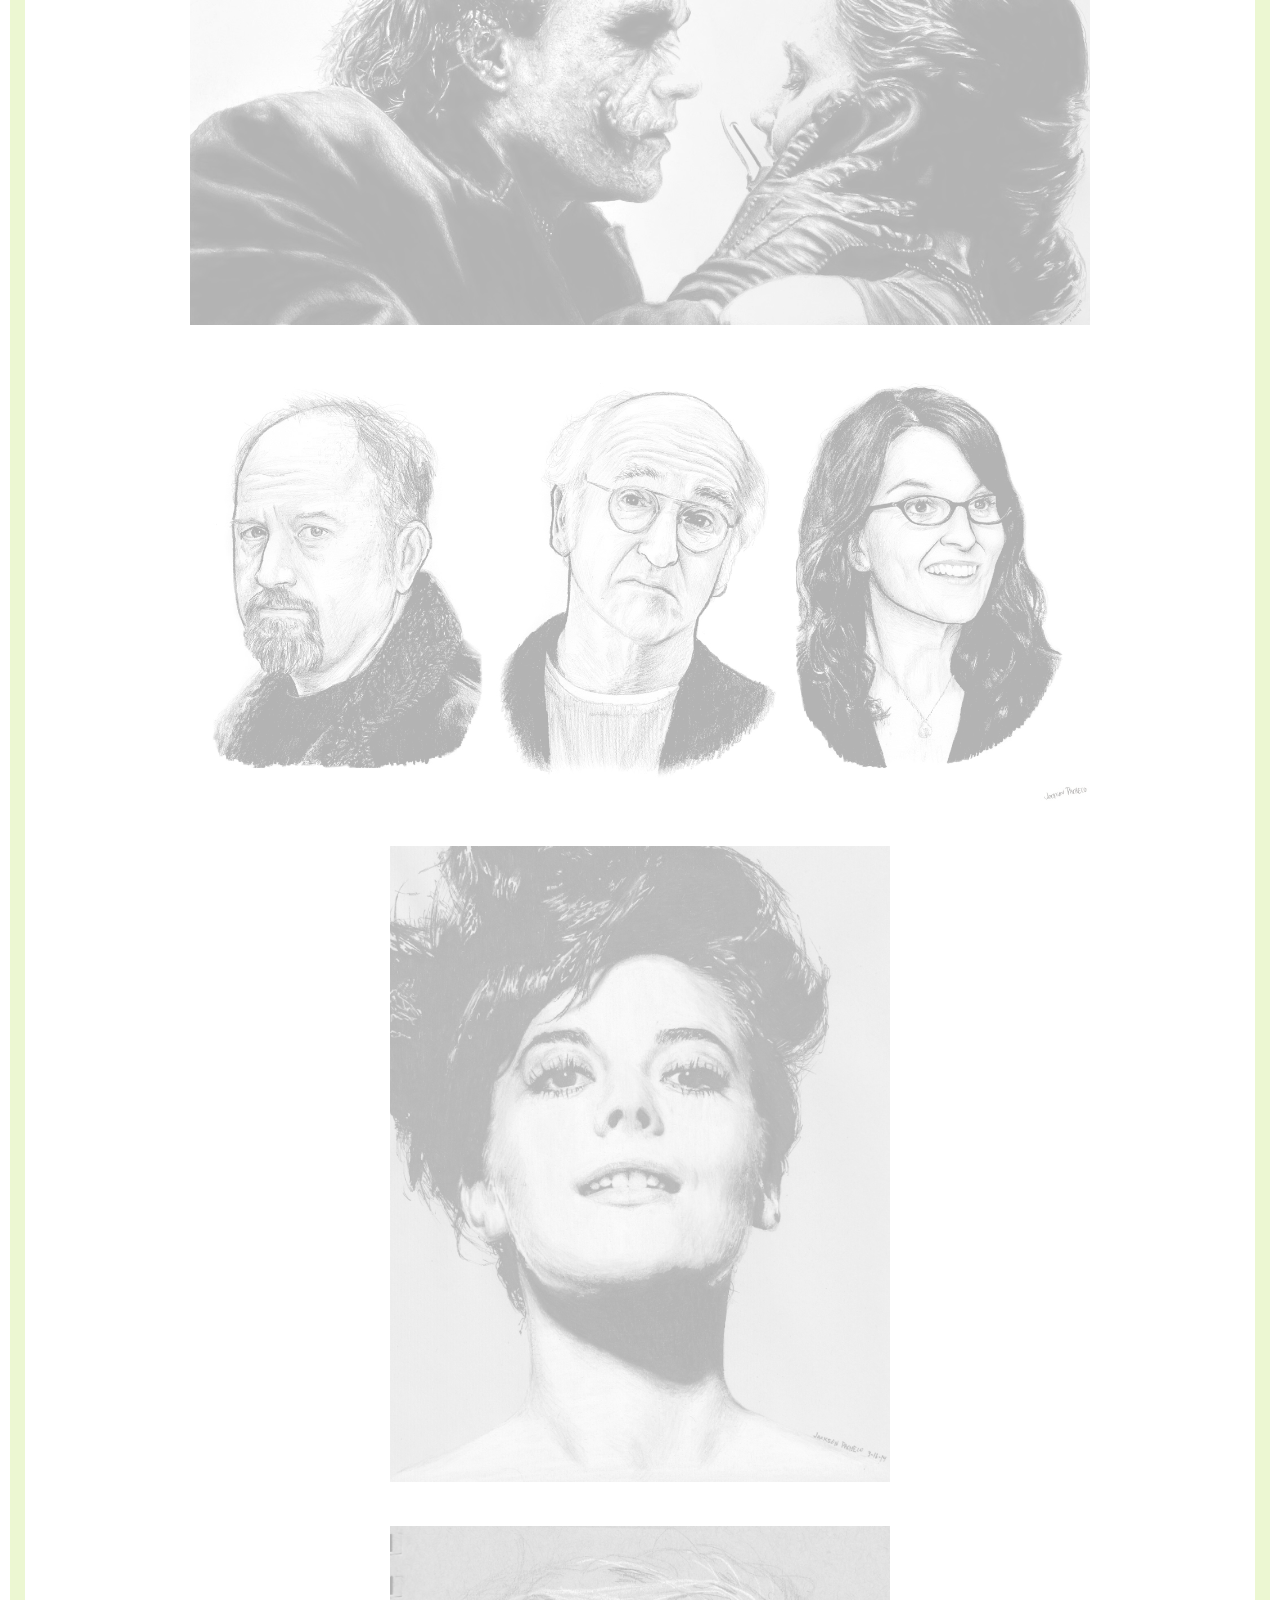
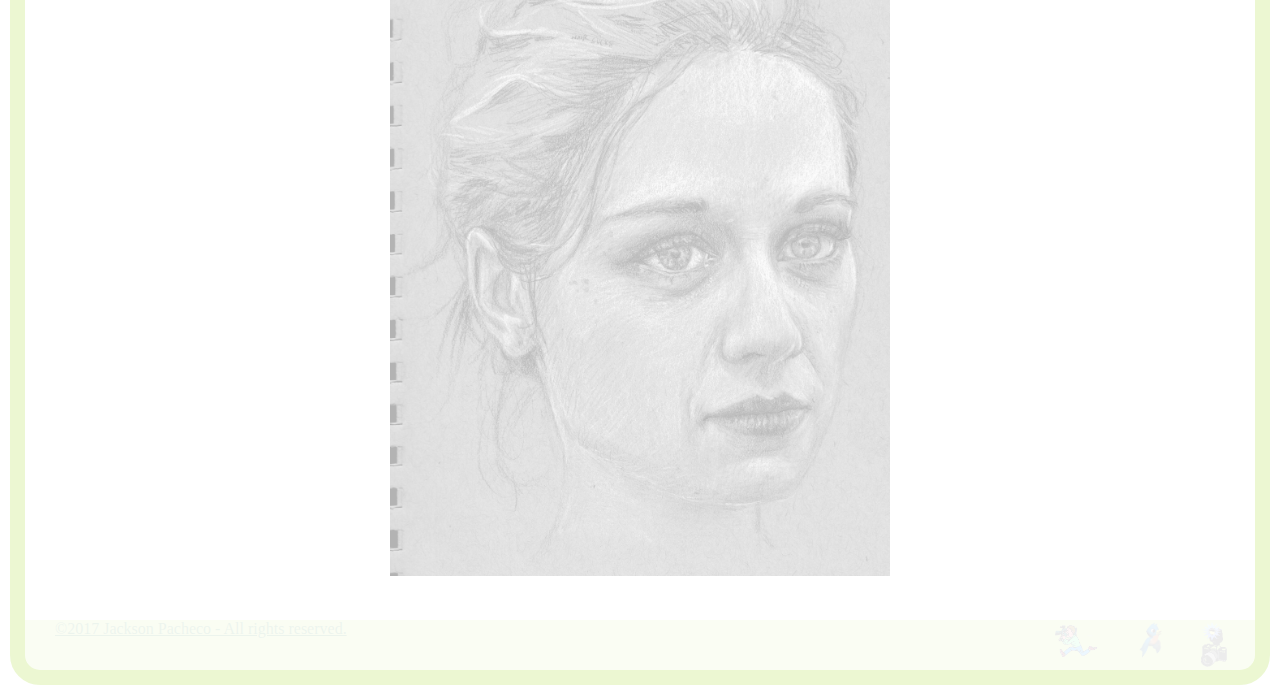
==== commit def364ff: "added 3stax" ====
--- a/art.html
+++ b/art.html
@@ -20,6 +20,7 @@
     <center><h4><img src="louis.jpg" width="500px"></h4></center>
     <center><h3><img src="kanye.jpg" width="500px"></h3></center>
     <center><h4><img src="vinceunfinished.jpg" width="500px"></h4></center>
+    <center><h3><img src="3staxcrayon.jpg" width="500px"></h3></center>
     <center><h3><img src="mah.jpg" width="500px"></h3></center>
     <center><h4><img src="jp.jpg" width="500px"></h4></center>
     <center><h3><img src="jmurph.png" width="500px"></h3></center>
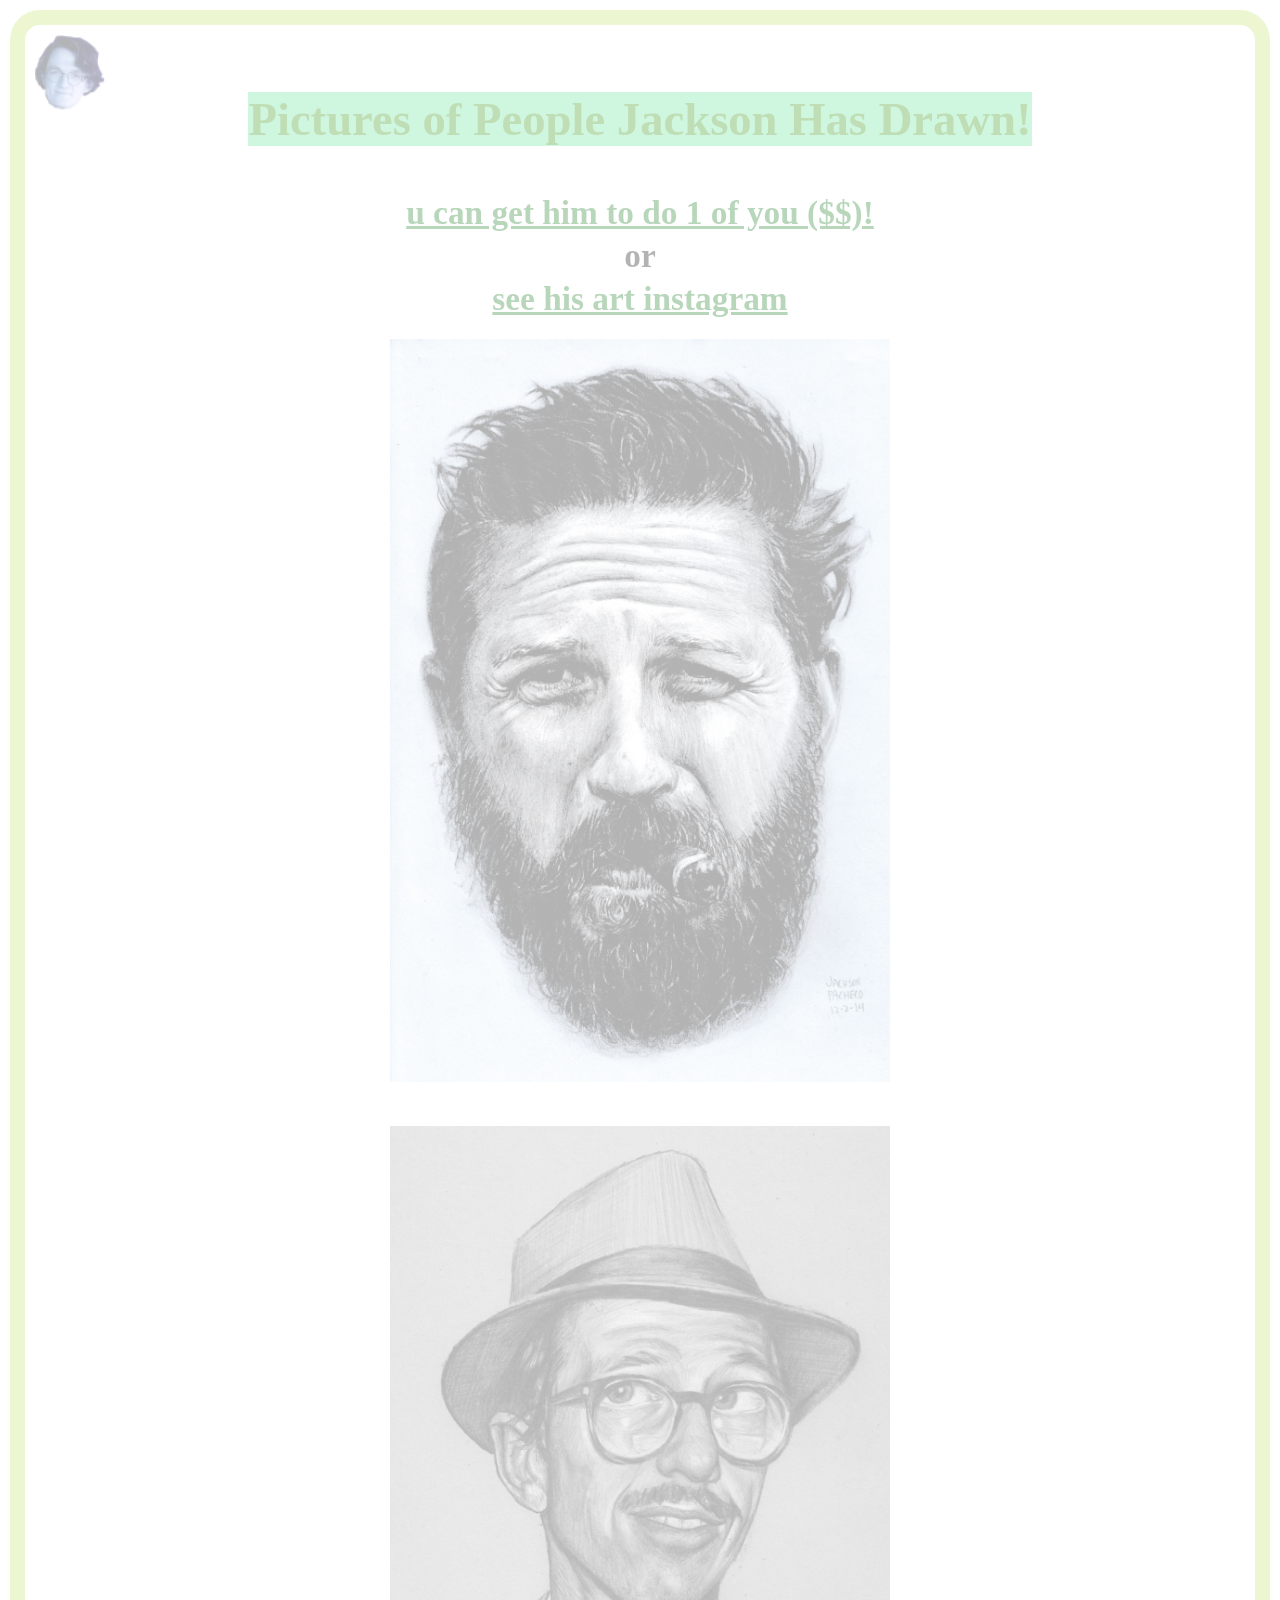
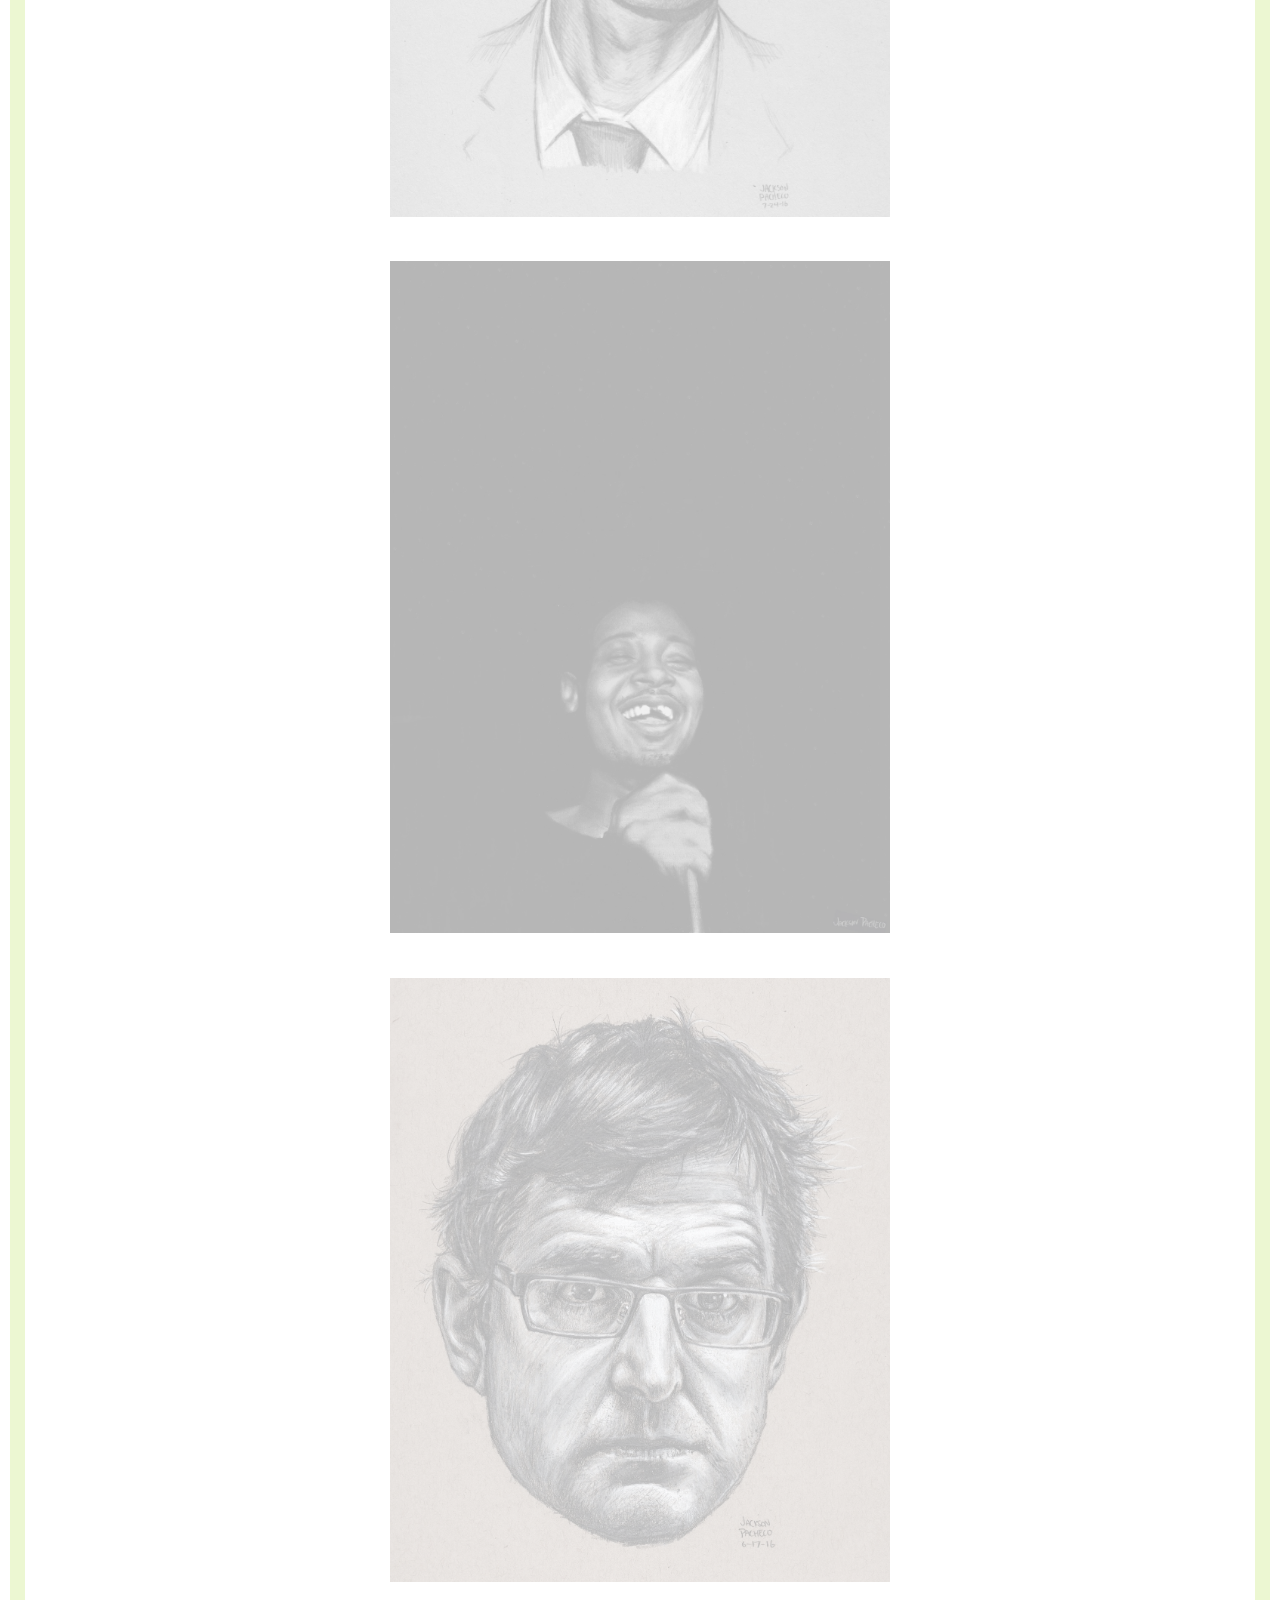
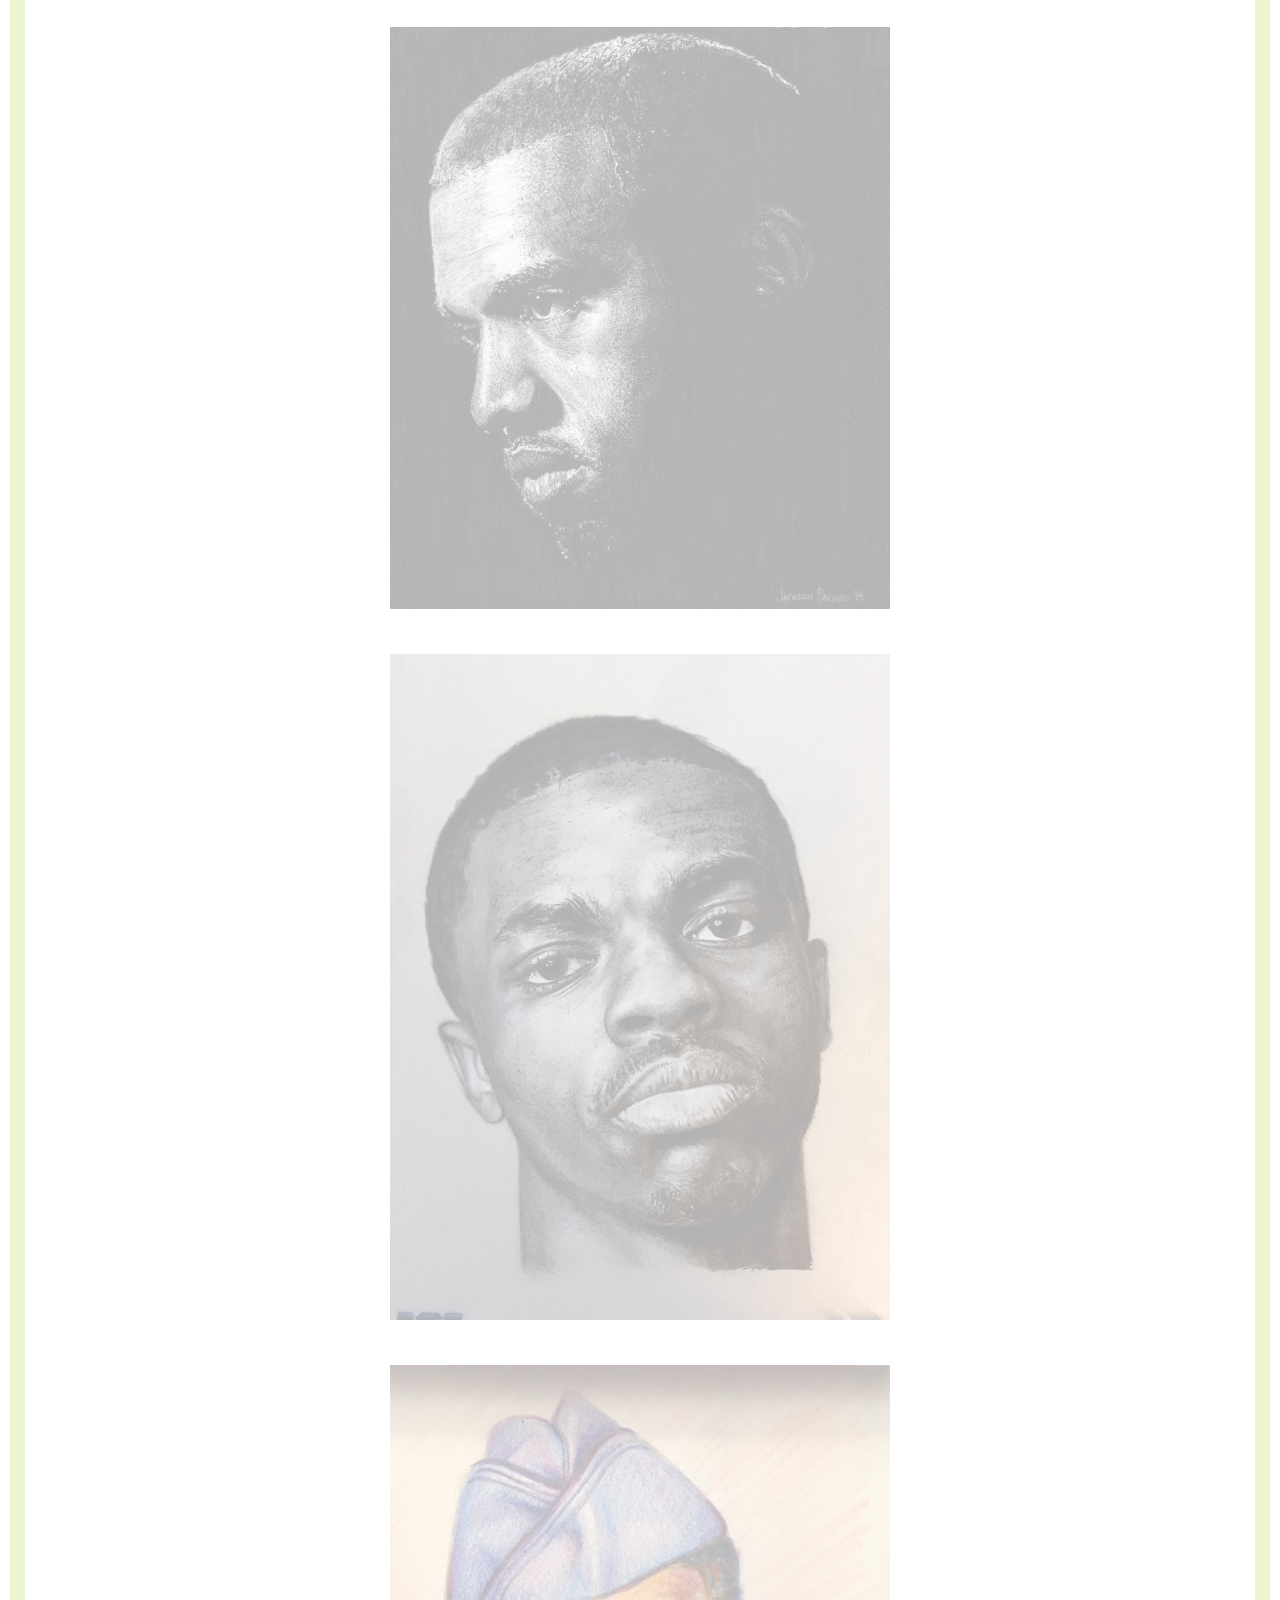
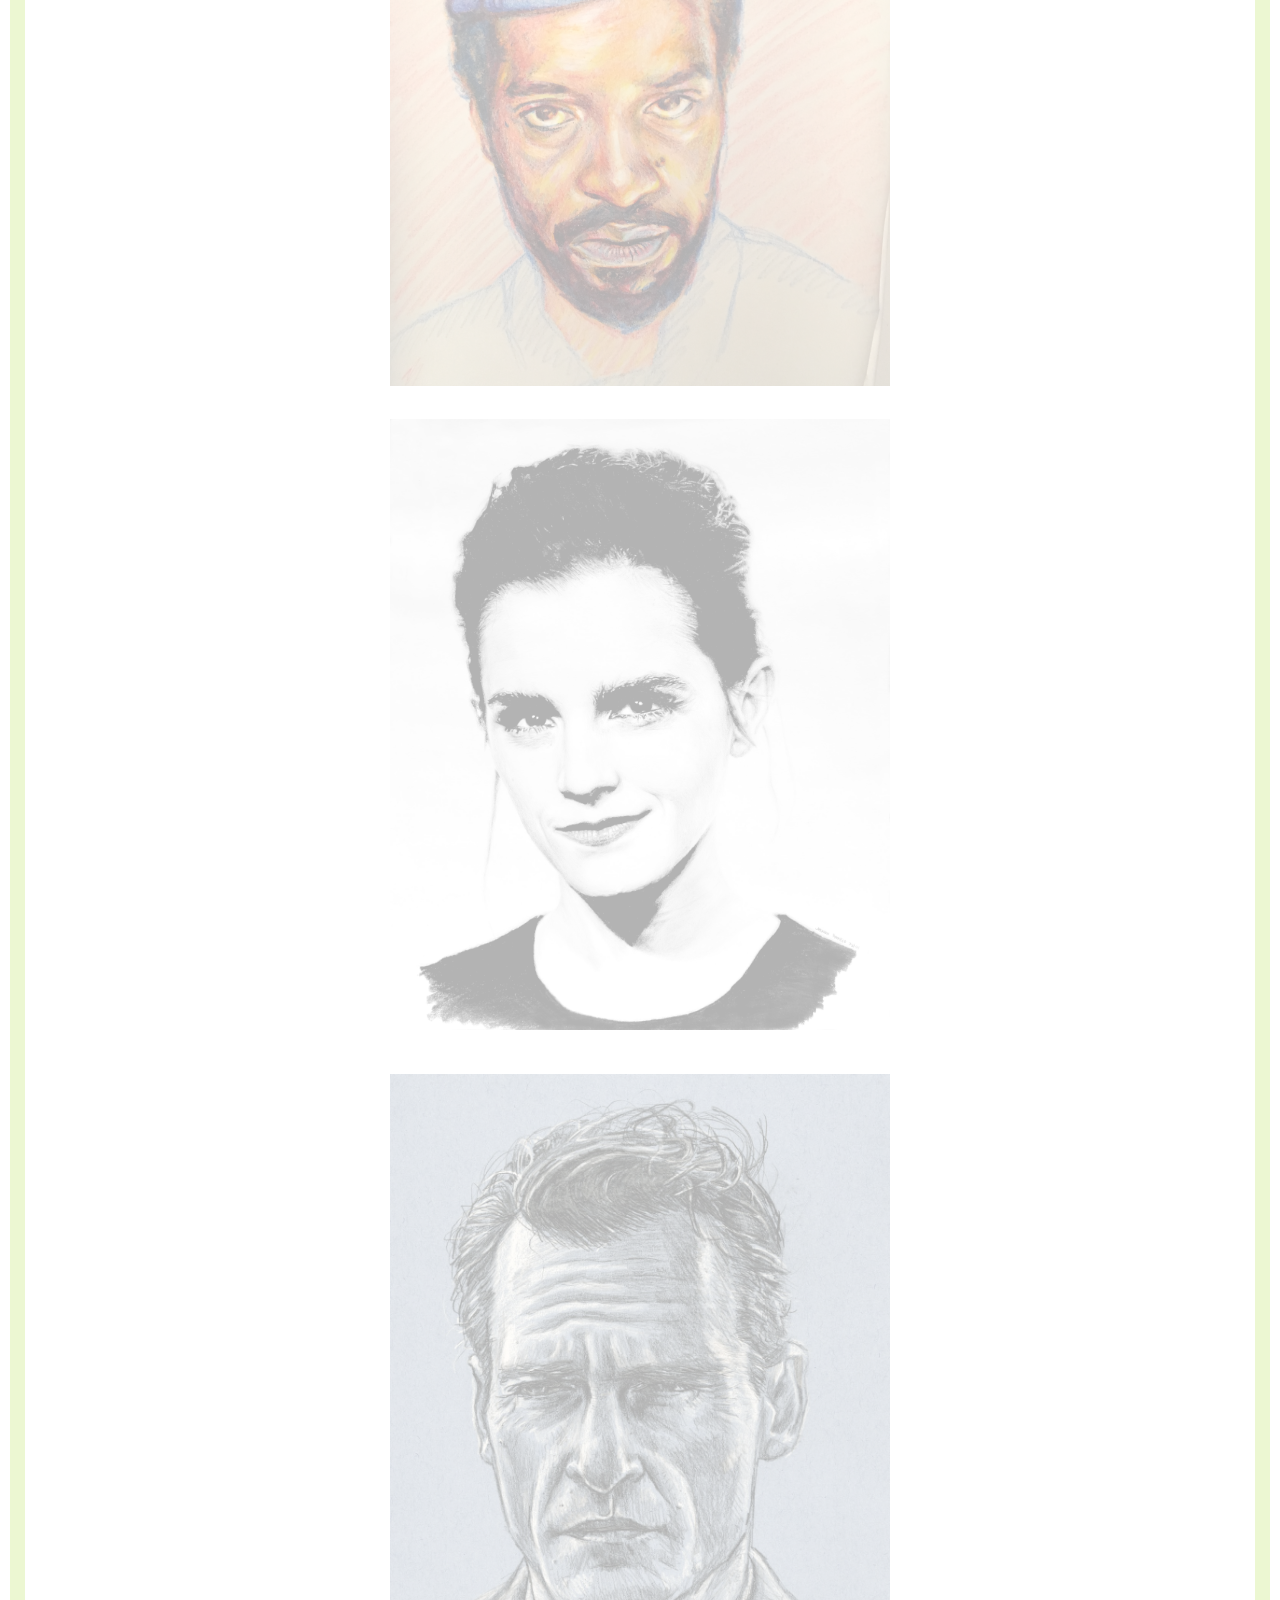
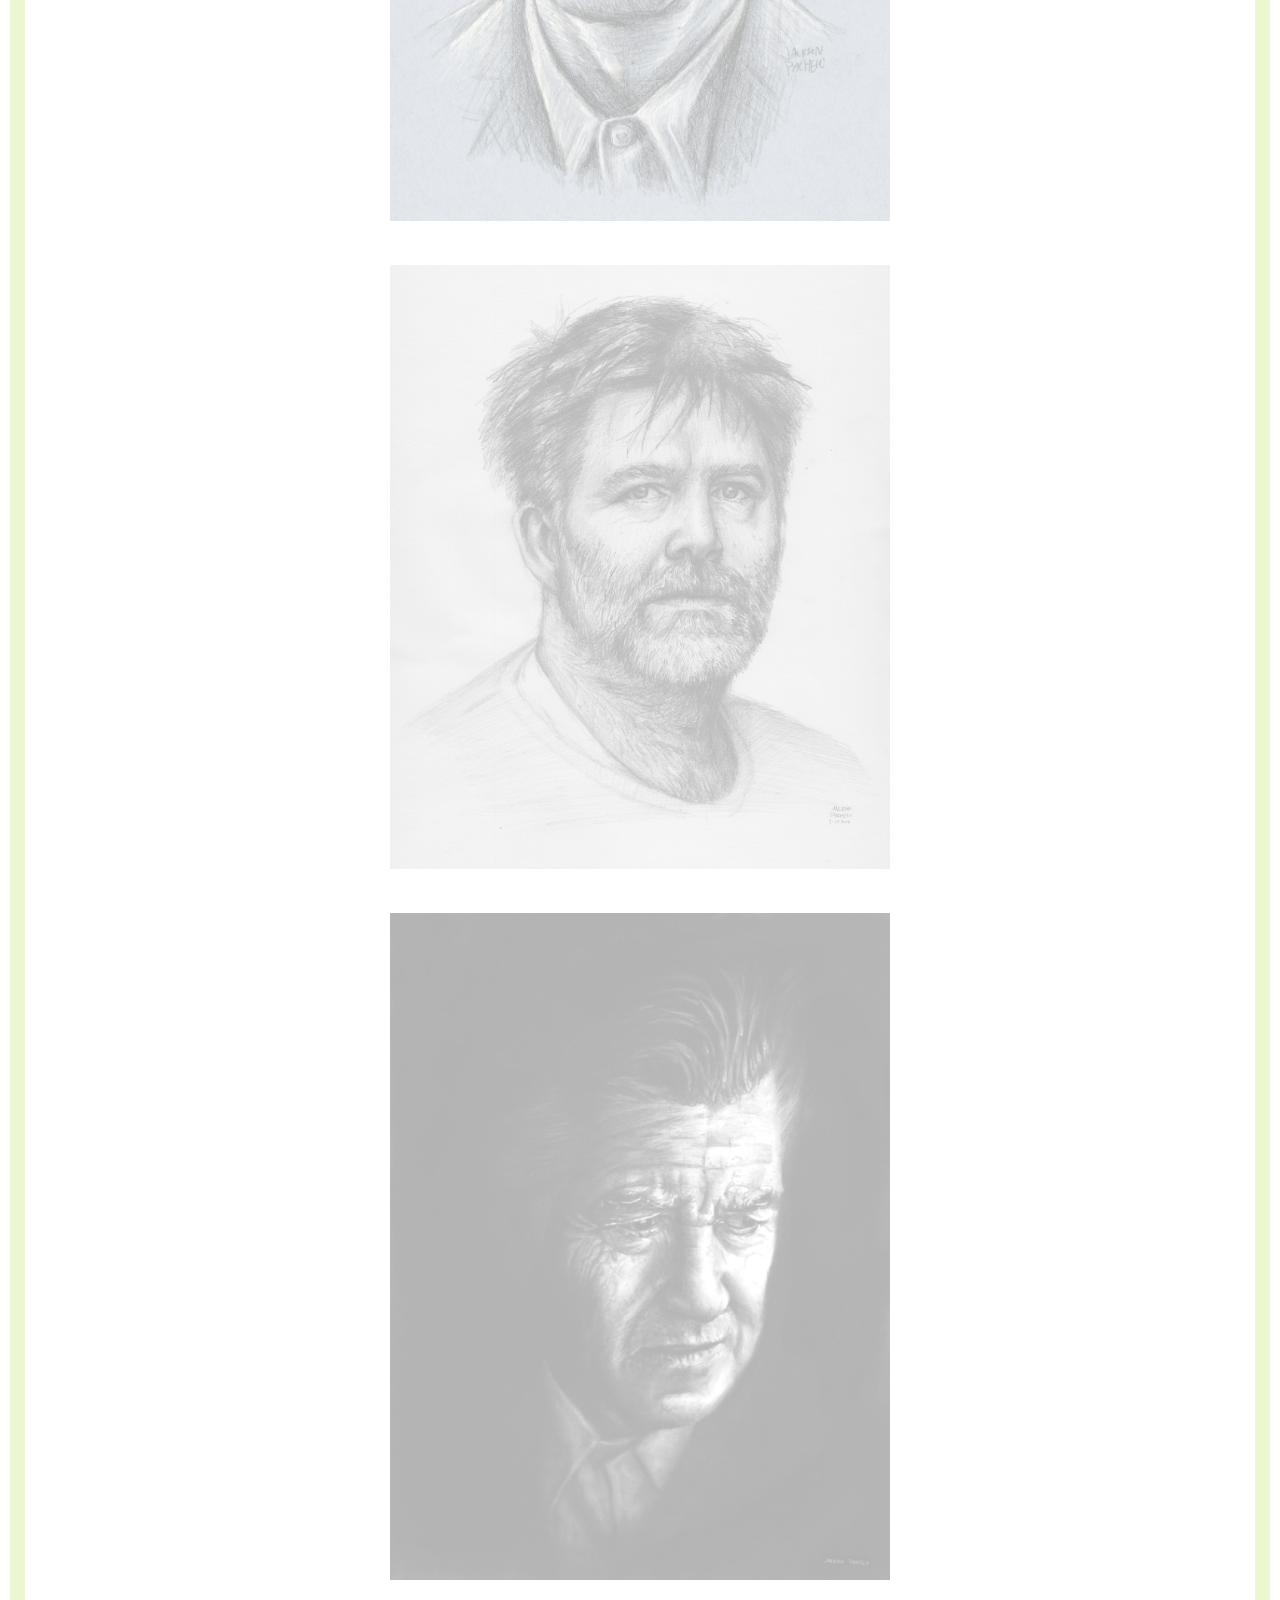
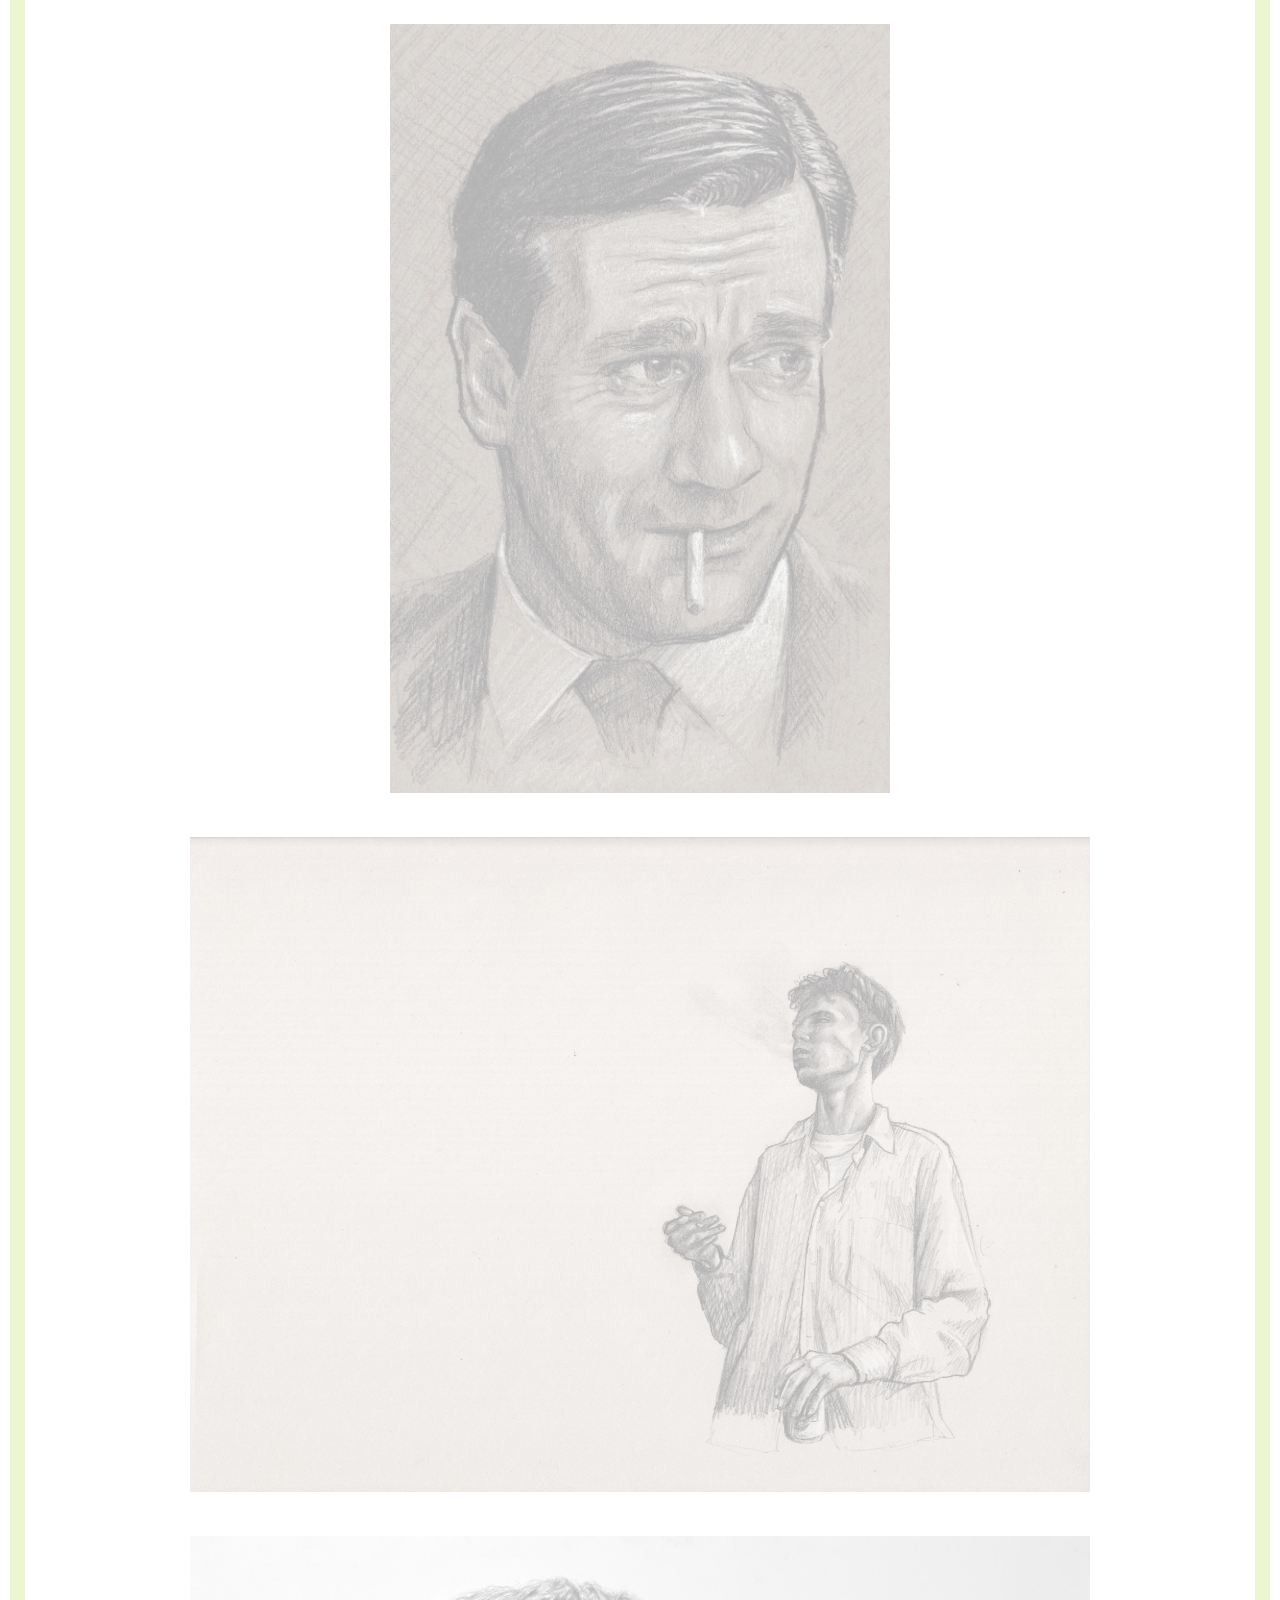
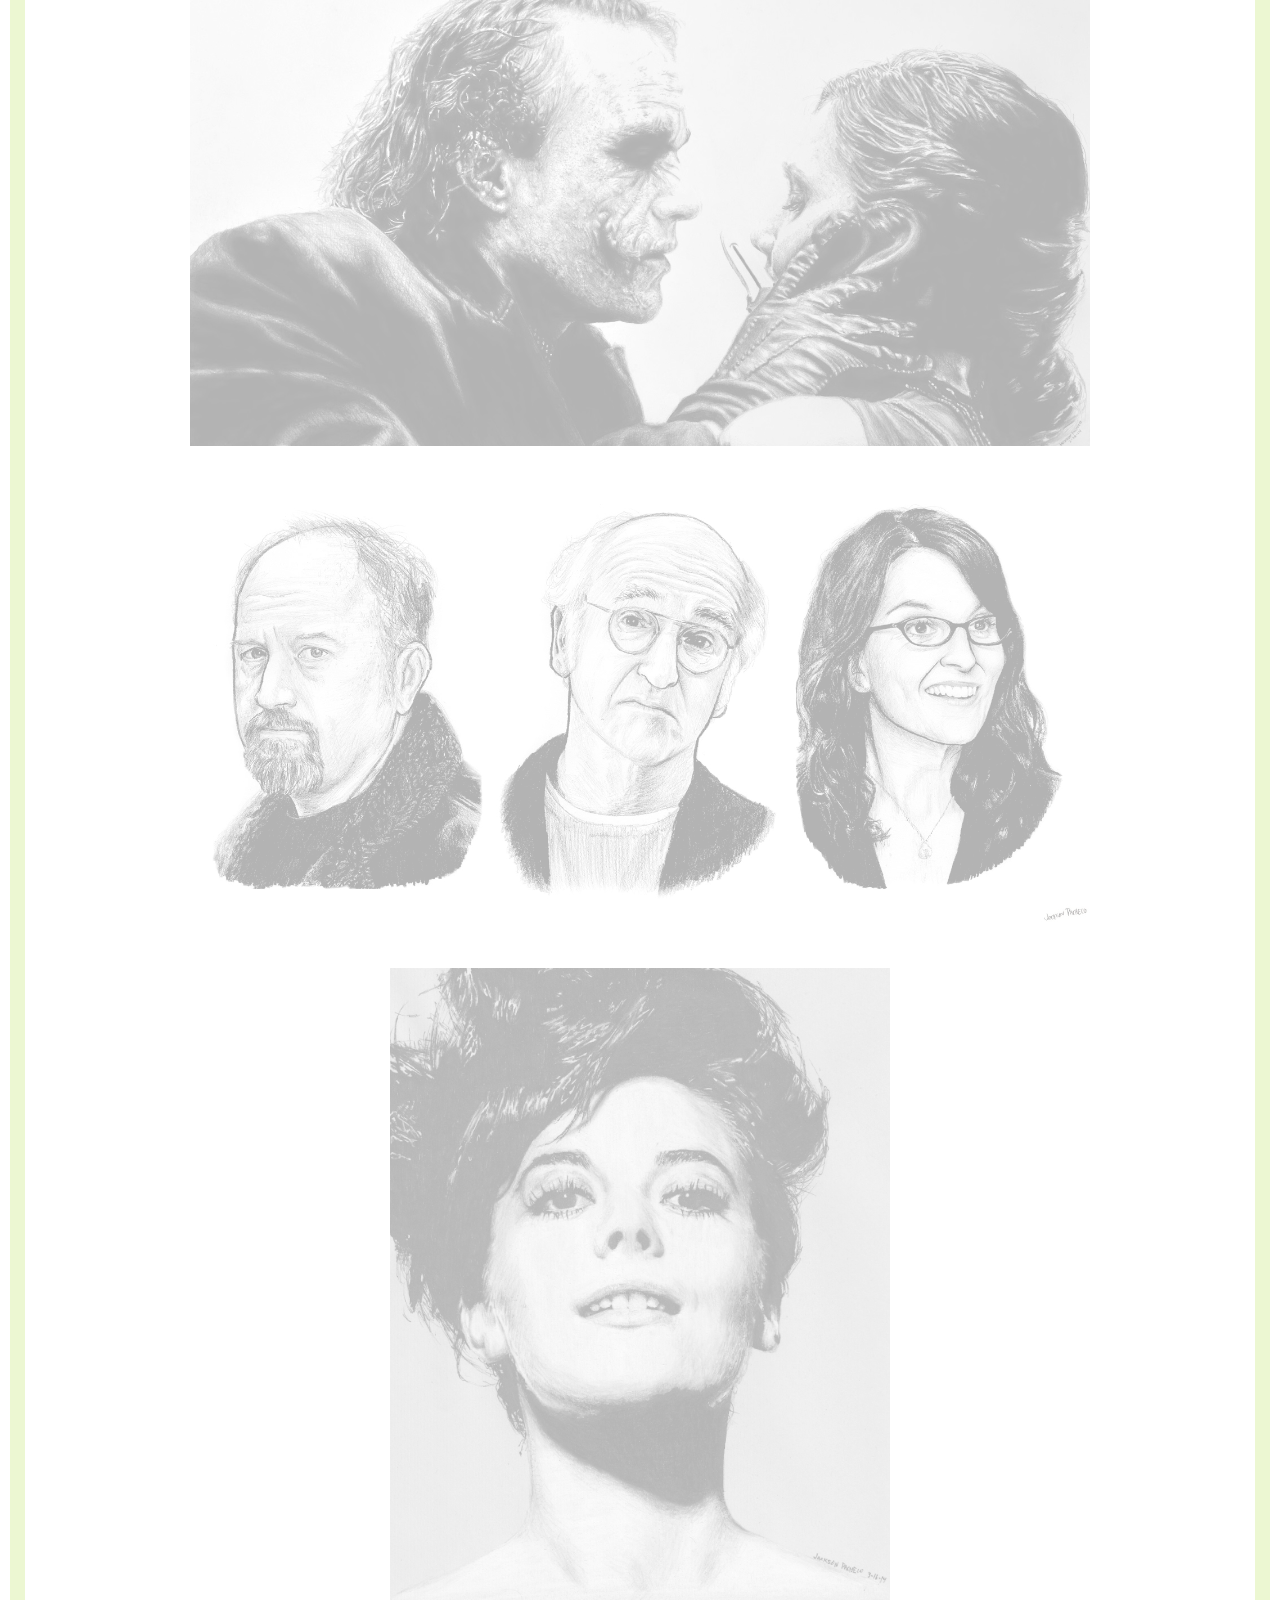
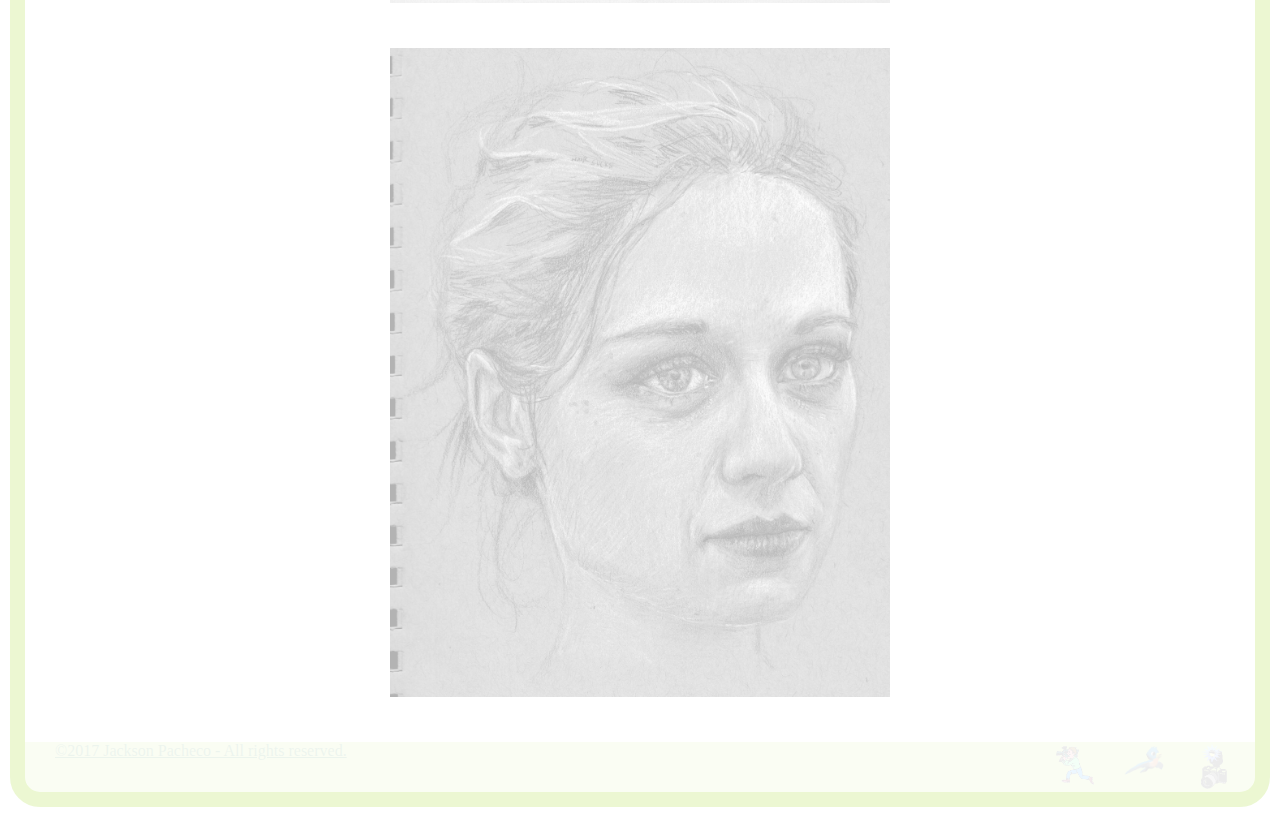
==== commit 5d03a6bc: "Update art.html" ====
--- a/art.html
+++ b/art.html
@@ -20,7 +20,7 @@
     <center><h4><img src="louis.jpg" width="500px"></h4></center>
     <center><h3><img src="kanye.jpg" width="500px"></h3></center>
     <center><h4><img src="vinceunfinished.jpg" width="500px"></h4></center>
-    <center><h3><img src="3staxcrayon.jpg" width="500px"></h3></center>
+    <center><h3><img src="3staxcrayon.JPG" width="500px"></h3></center>
     <center><h3><img src="mah.jpg" width="500px"></h3></center>
     <center><h4><img src="jp.jpg" width="500px"></h4></center>
     <center><h3><img src="jmurph.png" width="500px"></h3></center>
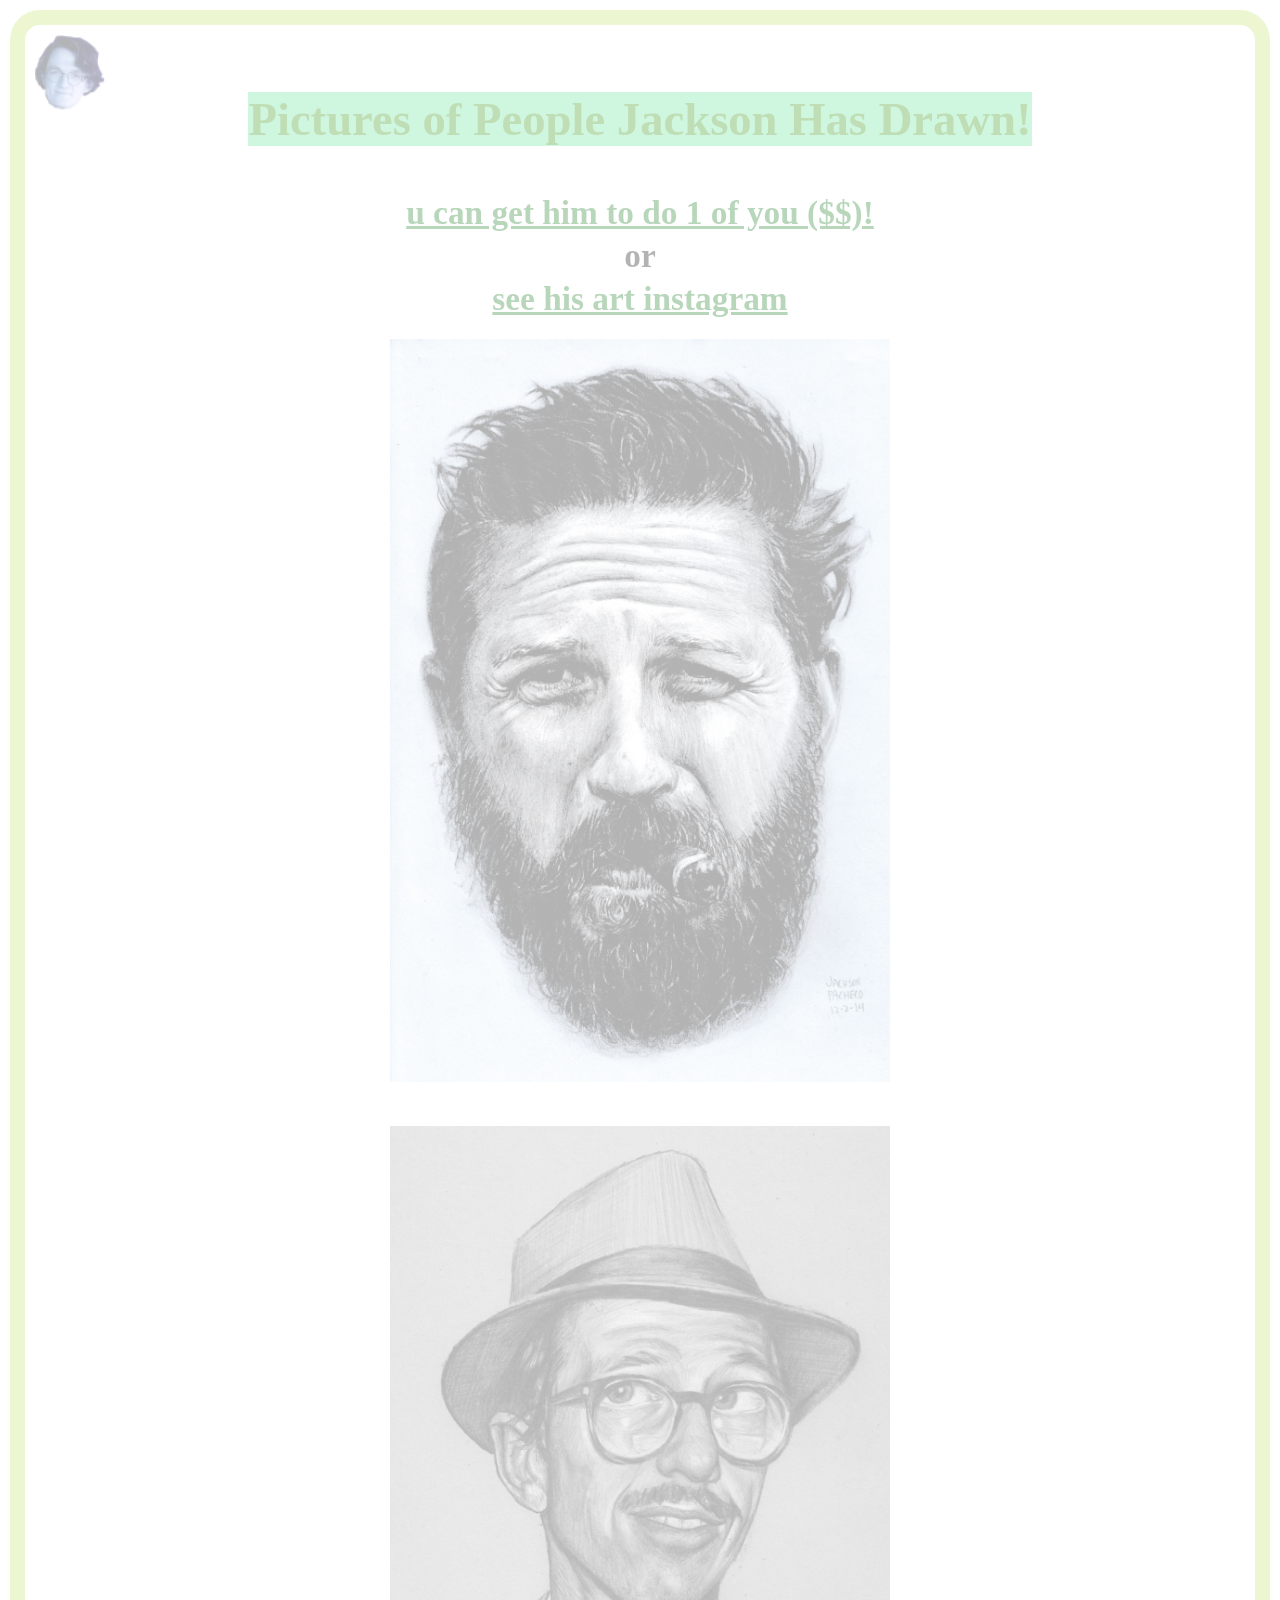
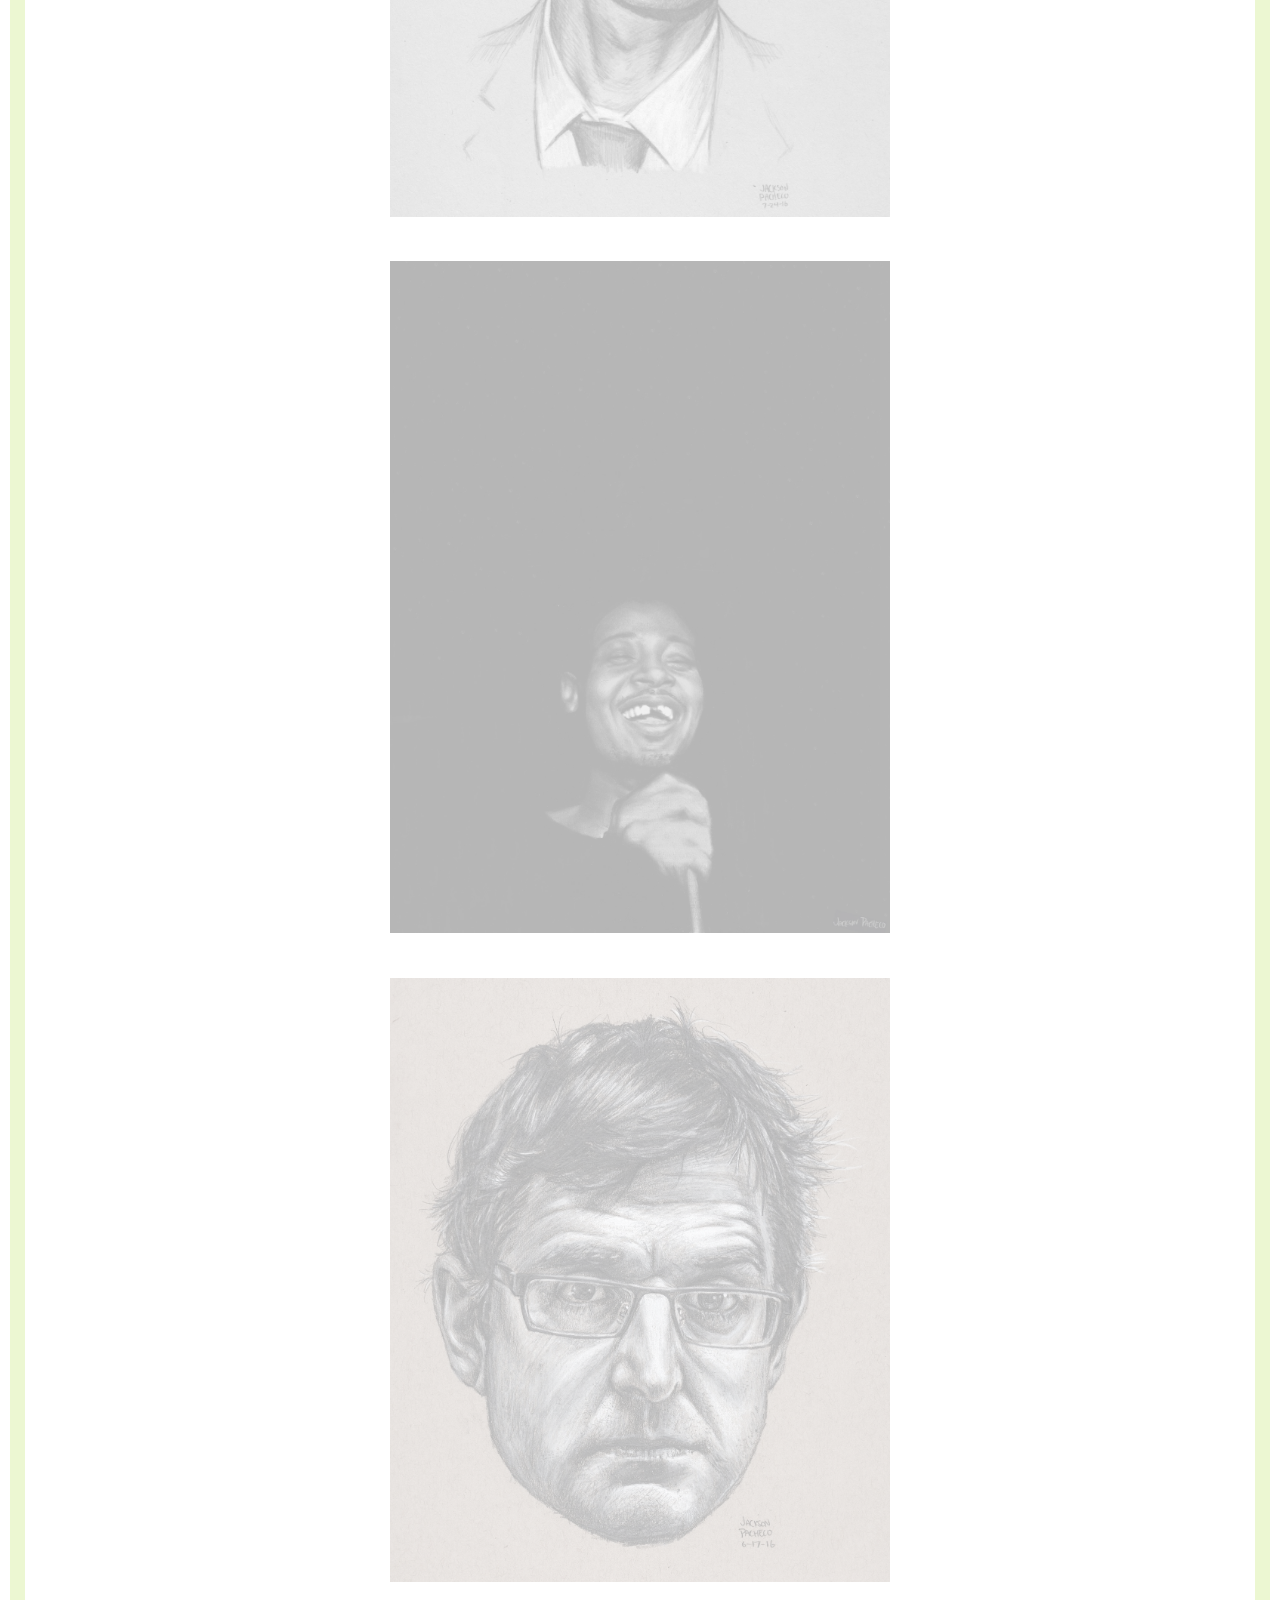
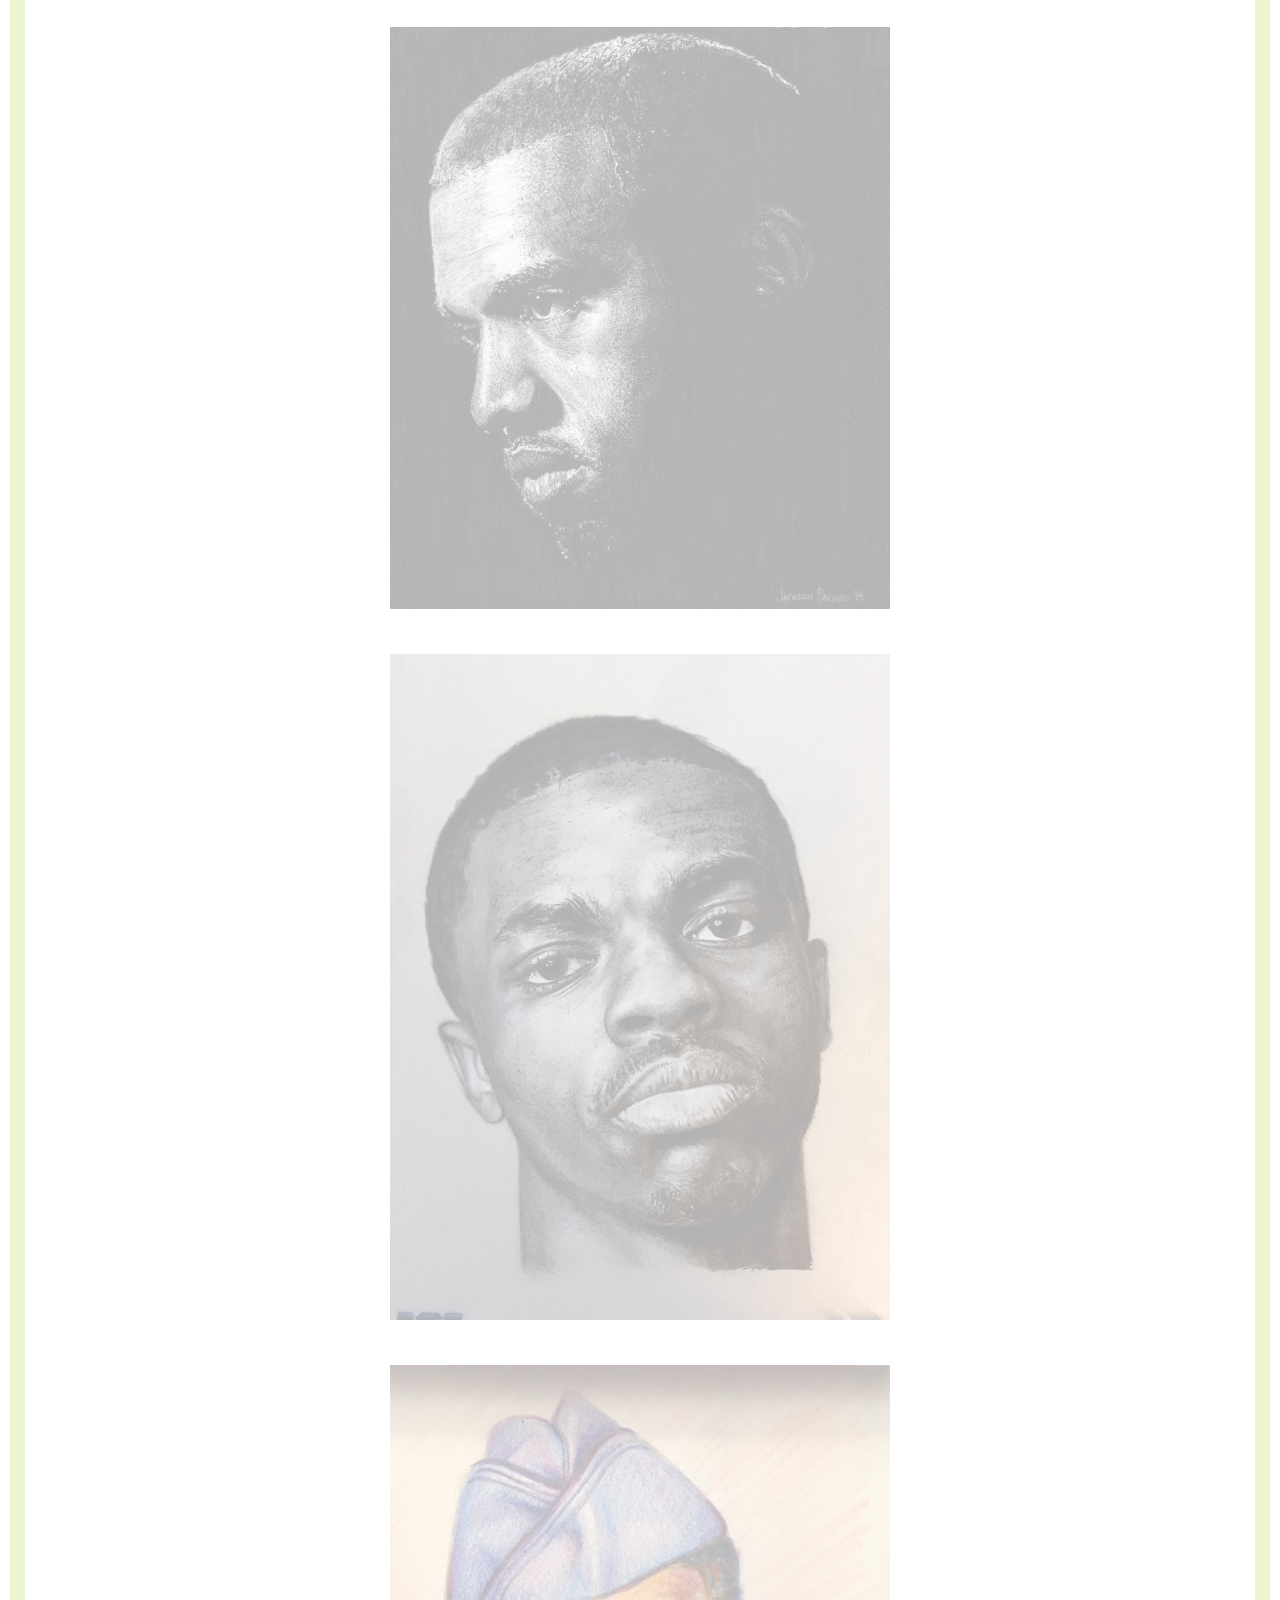
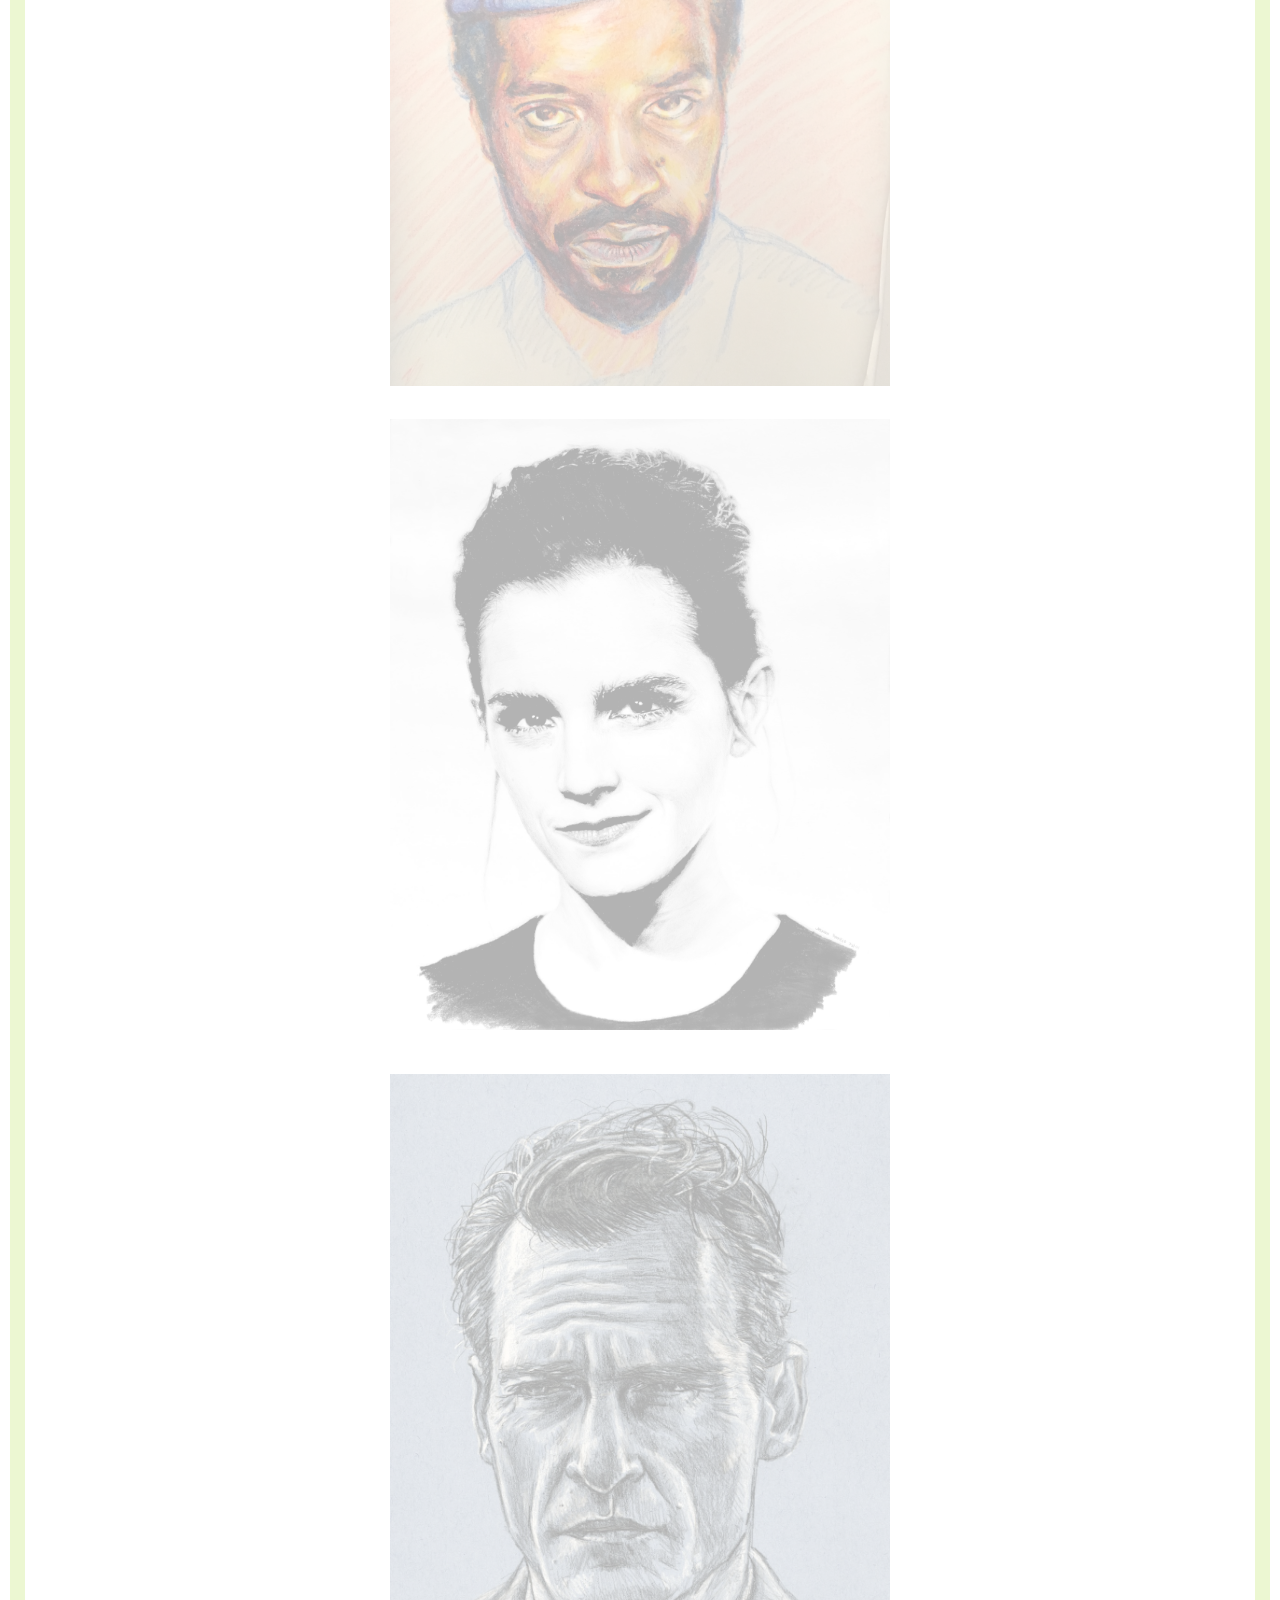
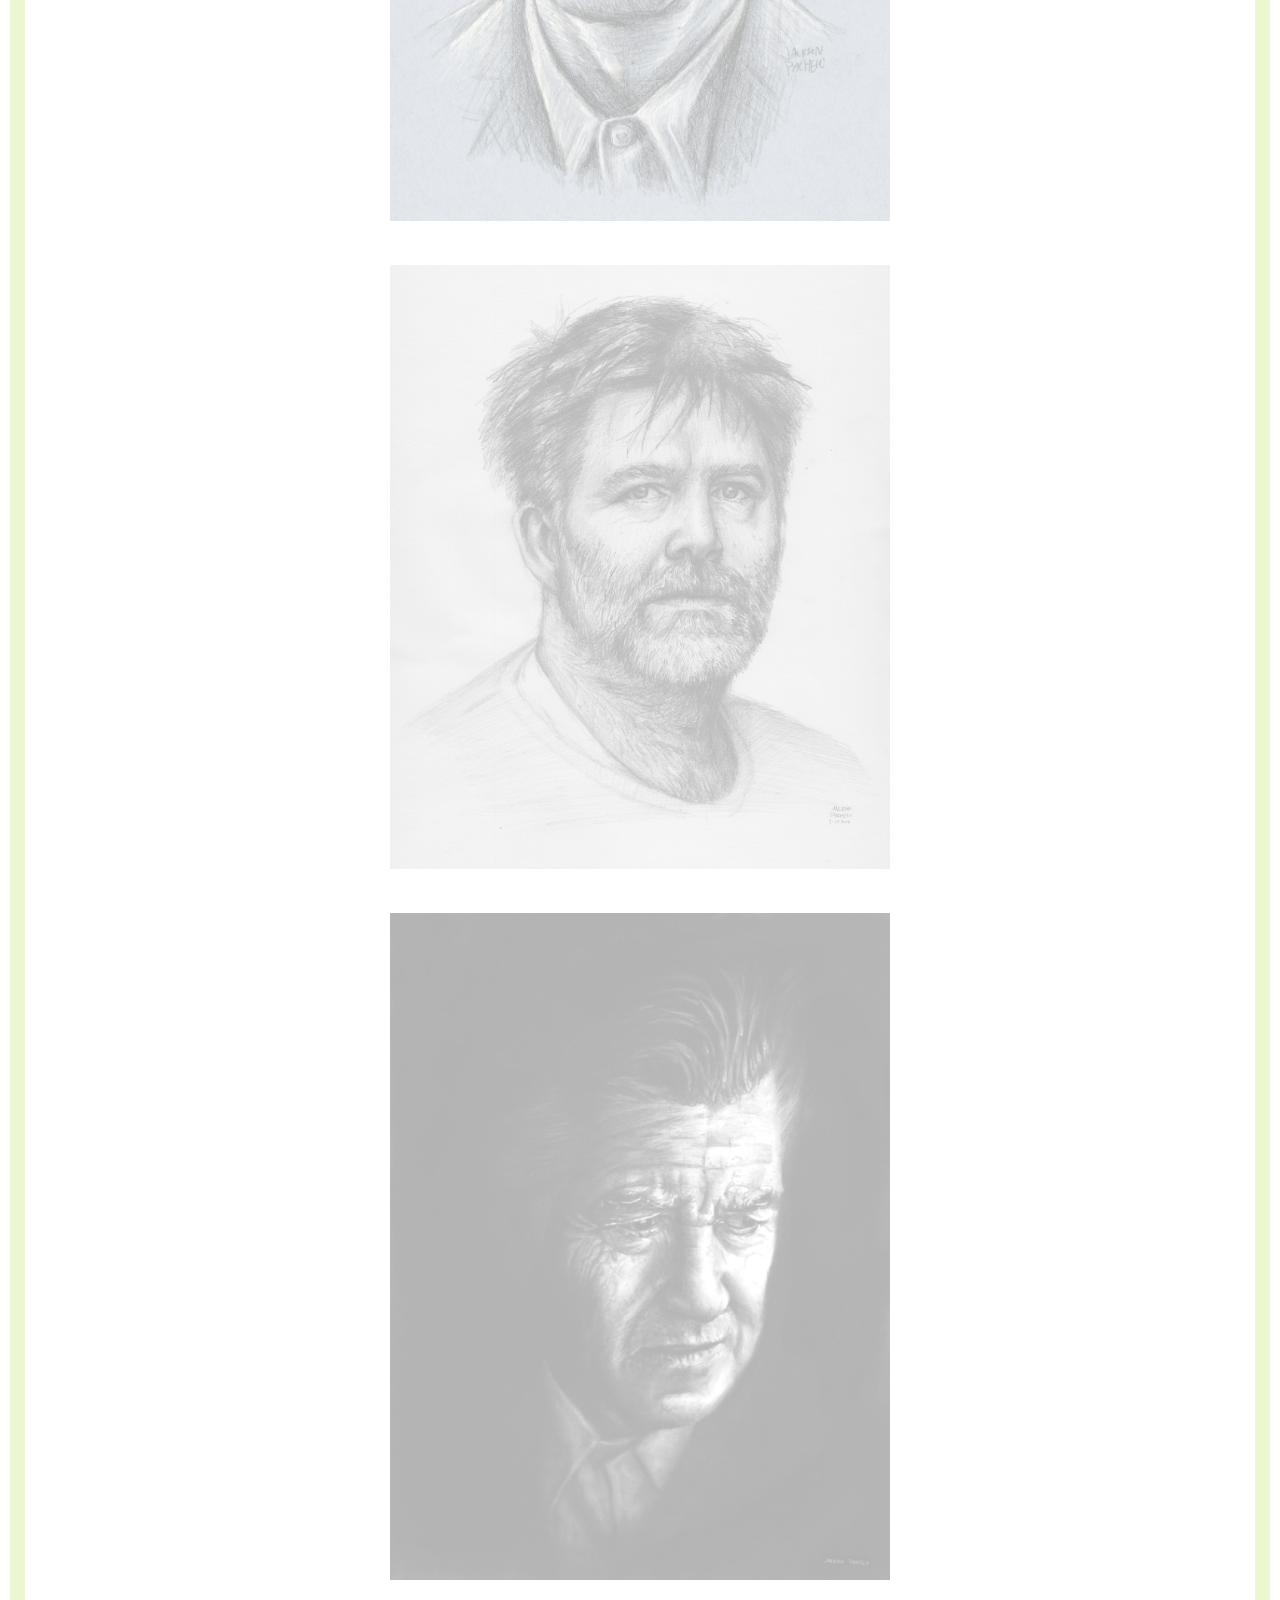
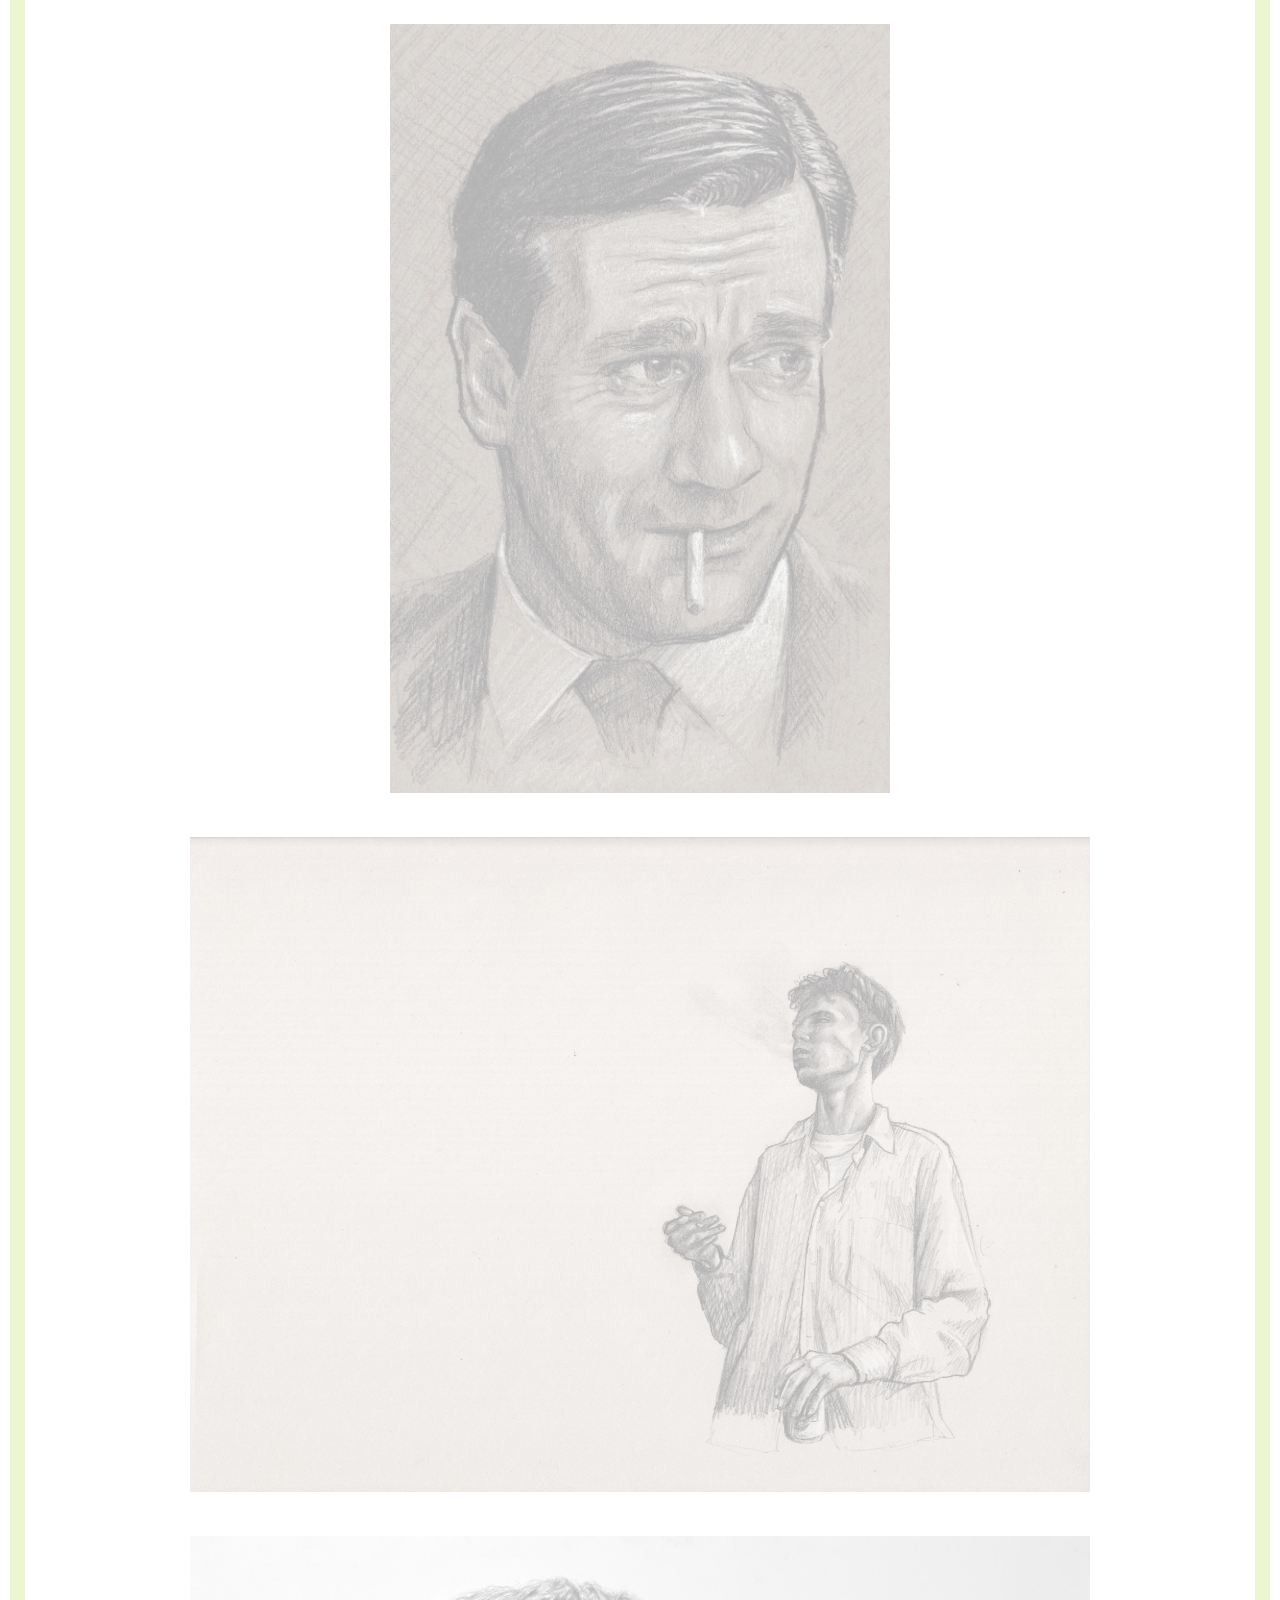
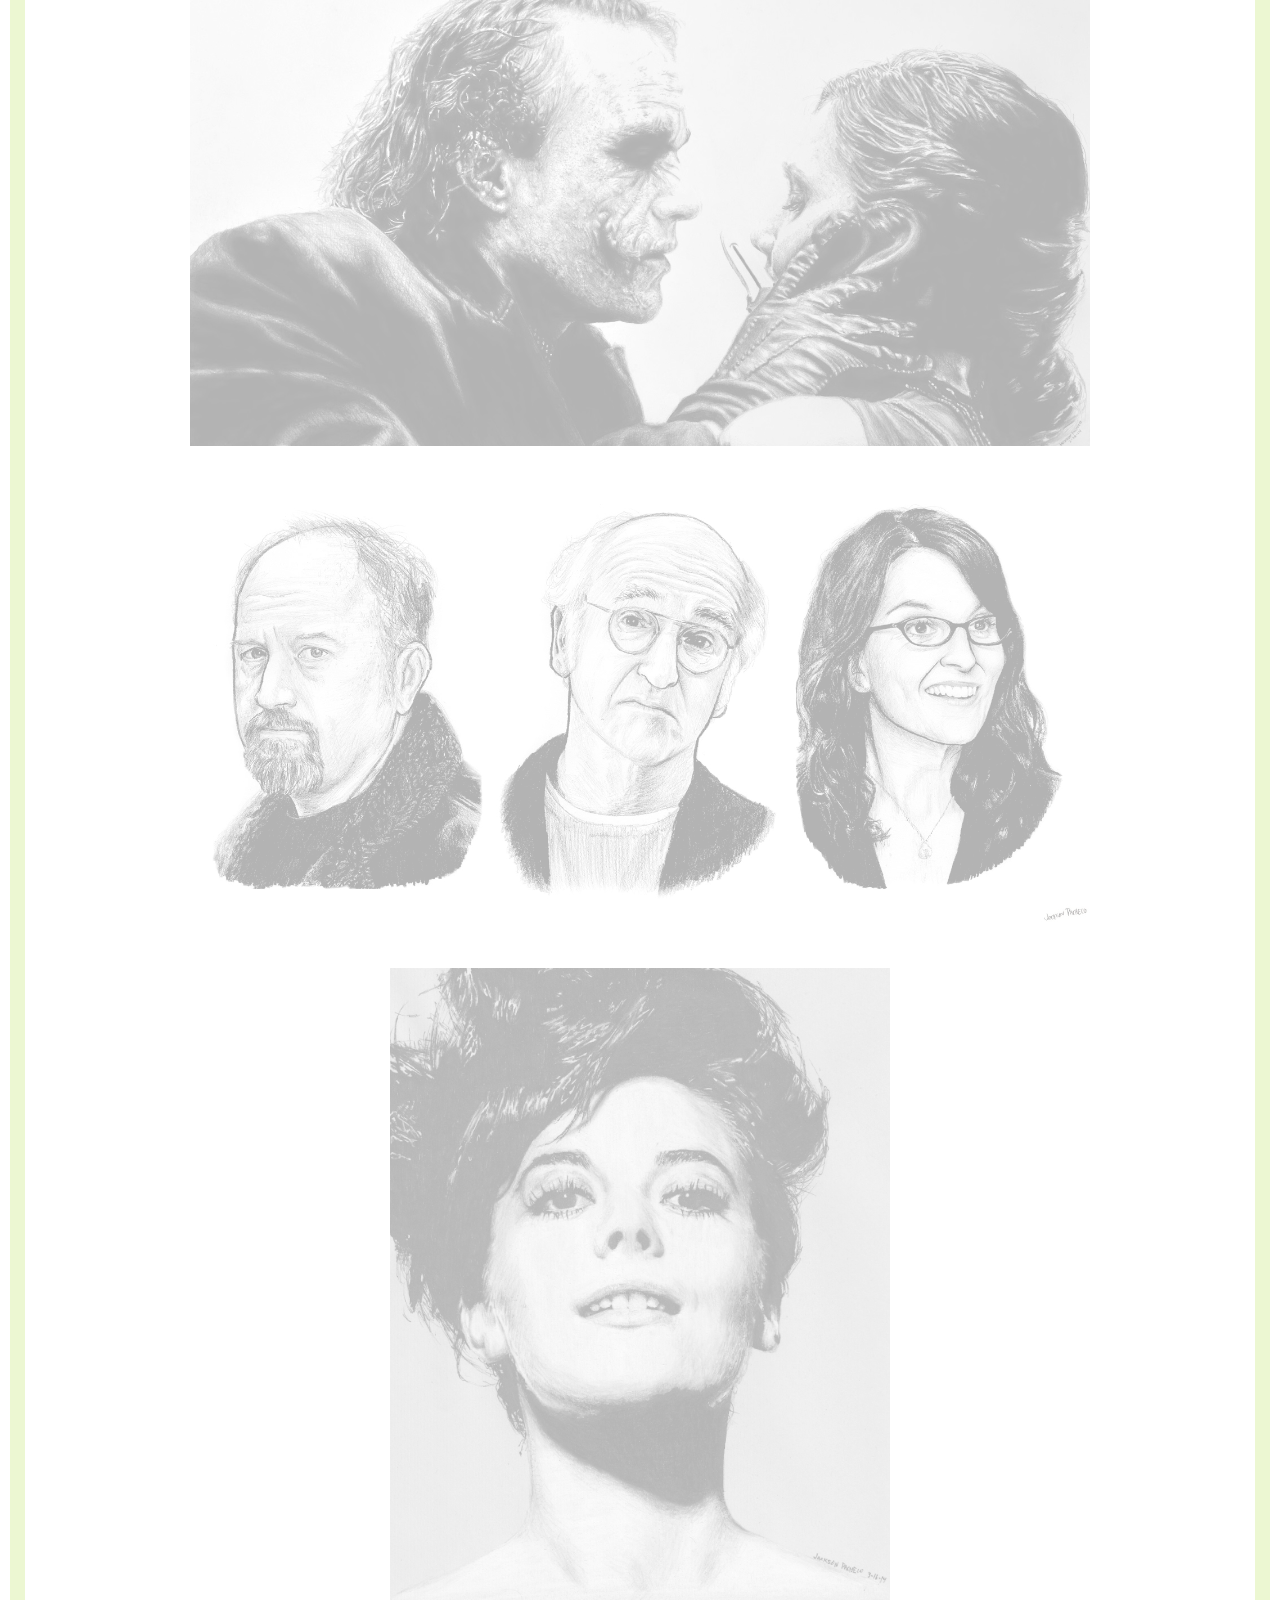
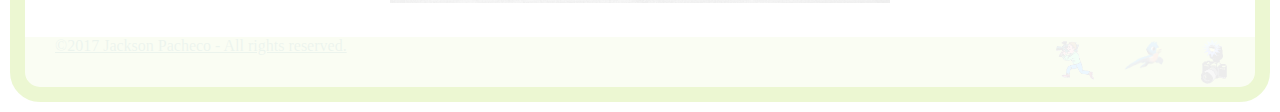
==== commit 81f2fc84: "Update art.html" ====
--- a/art.html
+++ b/art.html
@@ -30,7 +30,6 @@
     <center><h3><img src="joker.jpg" width="900px"></h3></center>
     <center><h4><img src="trio.jpg" width="900px"></h4></center>
     <center><h3><img src="Woody.jpg" width="500px"></h3></center>
-    <center><h4><img src="zo.jpg" width="500px"></h4></center>
 
 
 <div class="navbar">
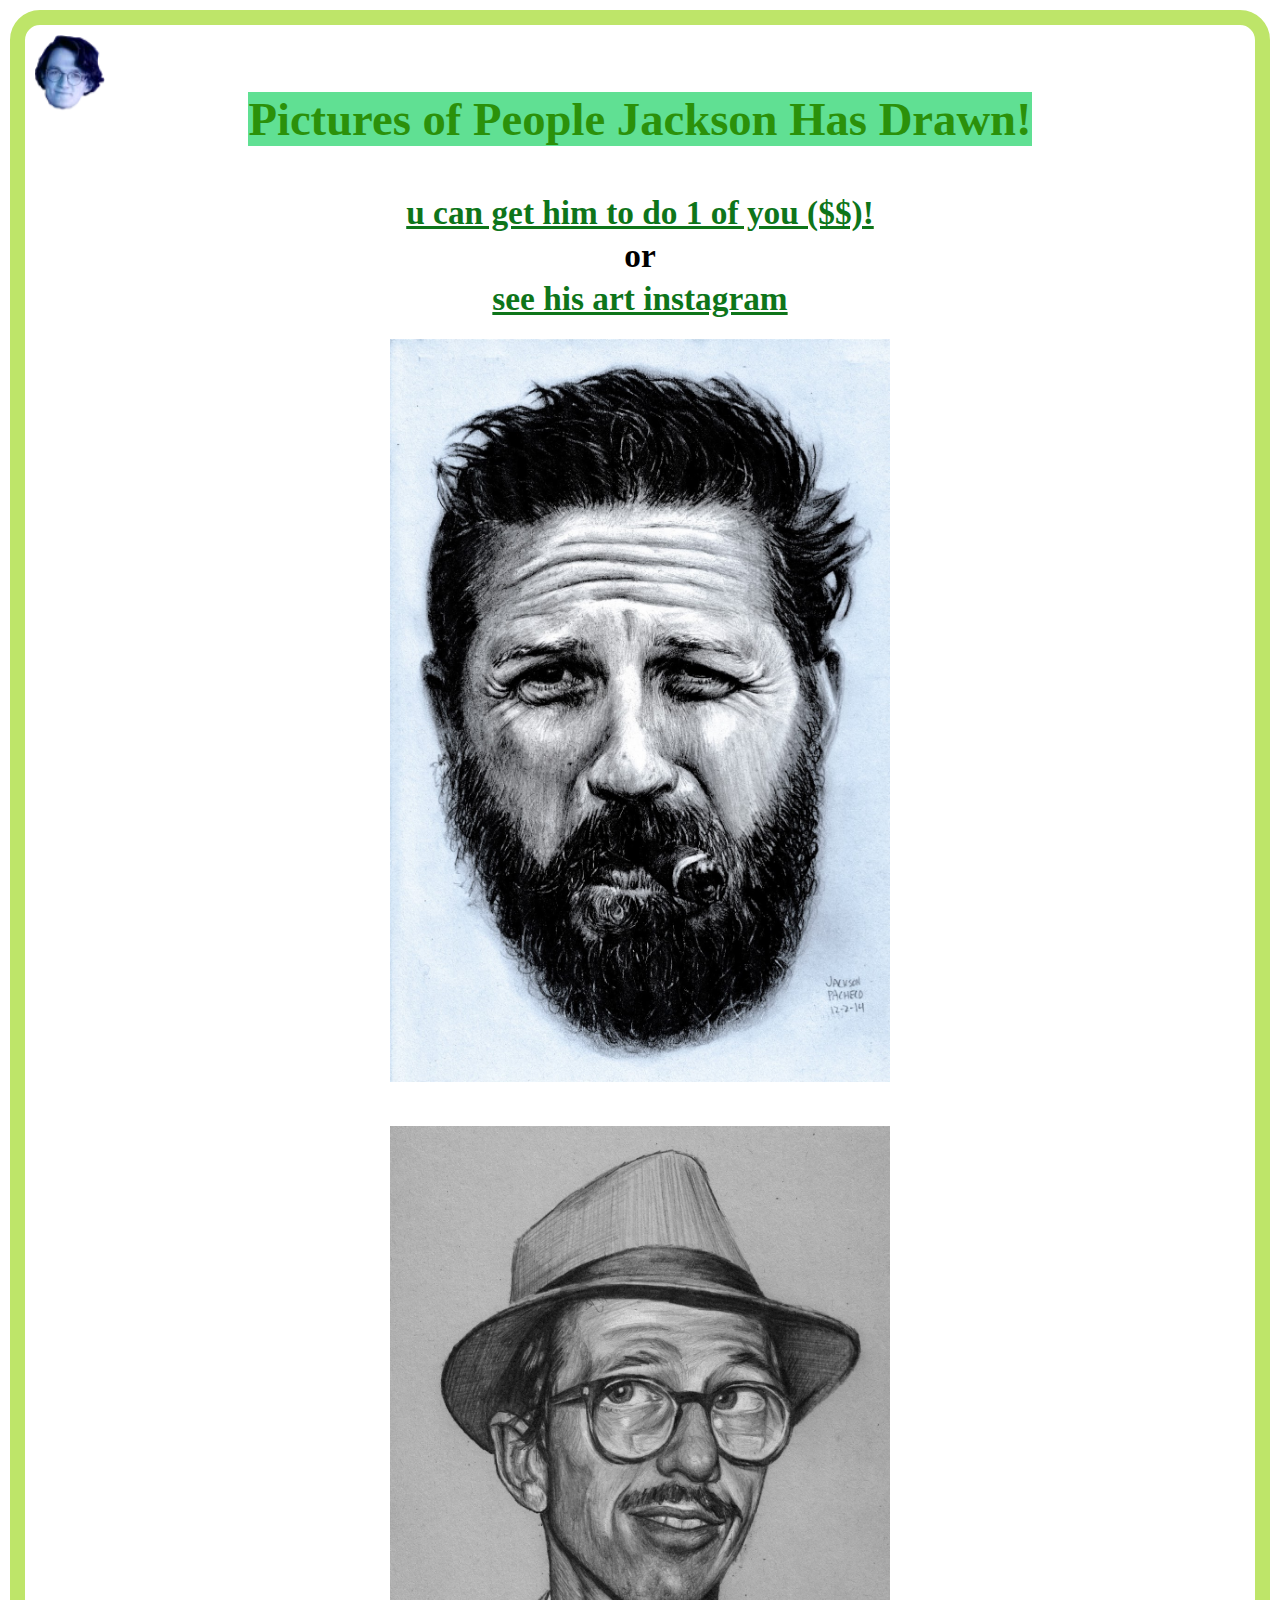
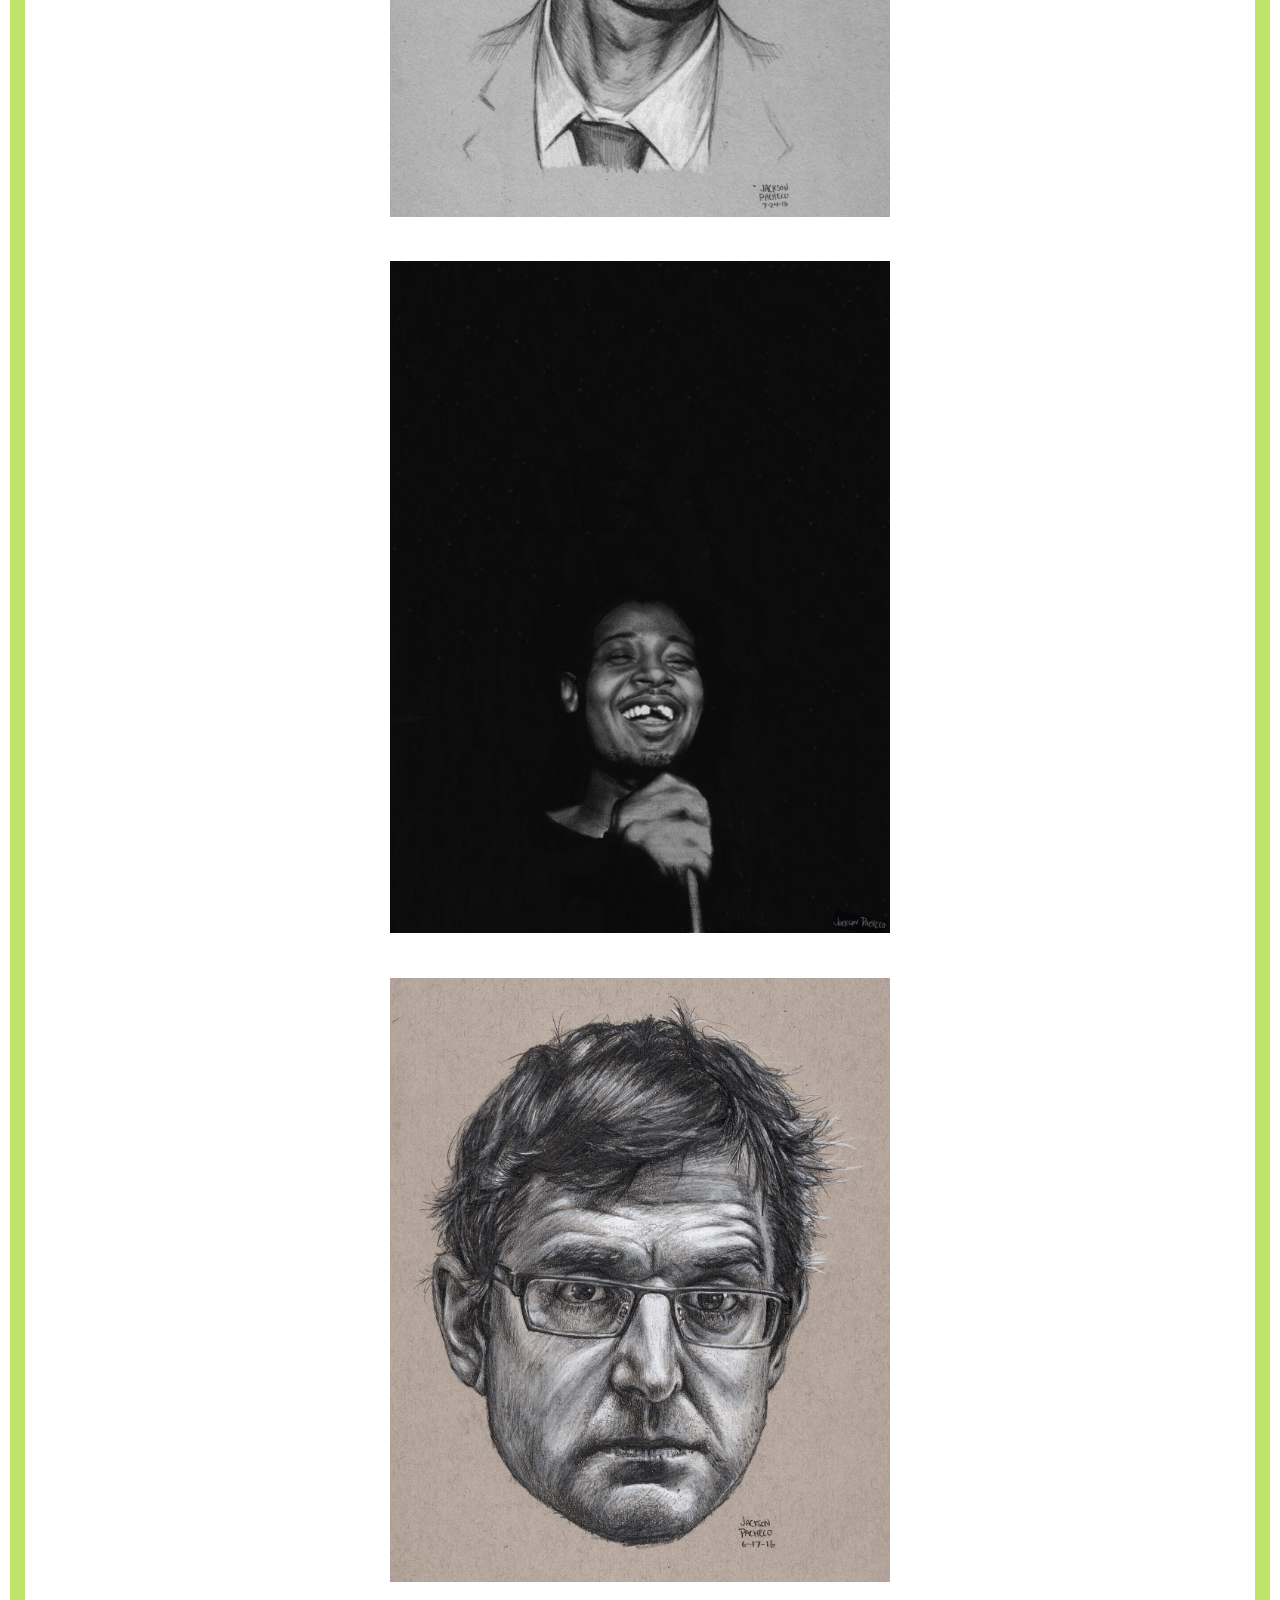
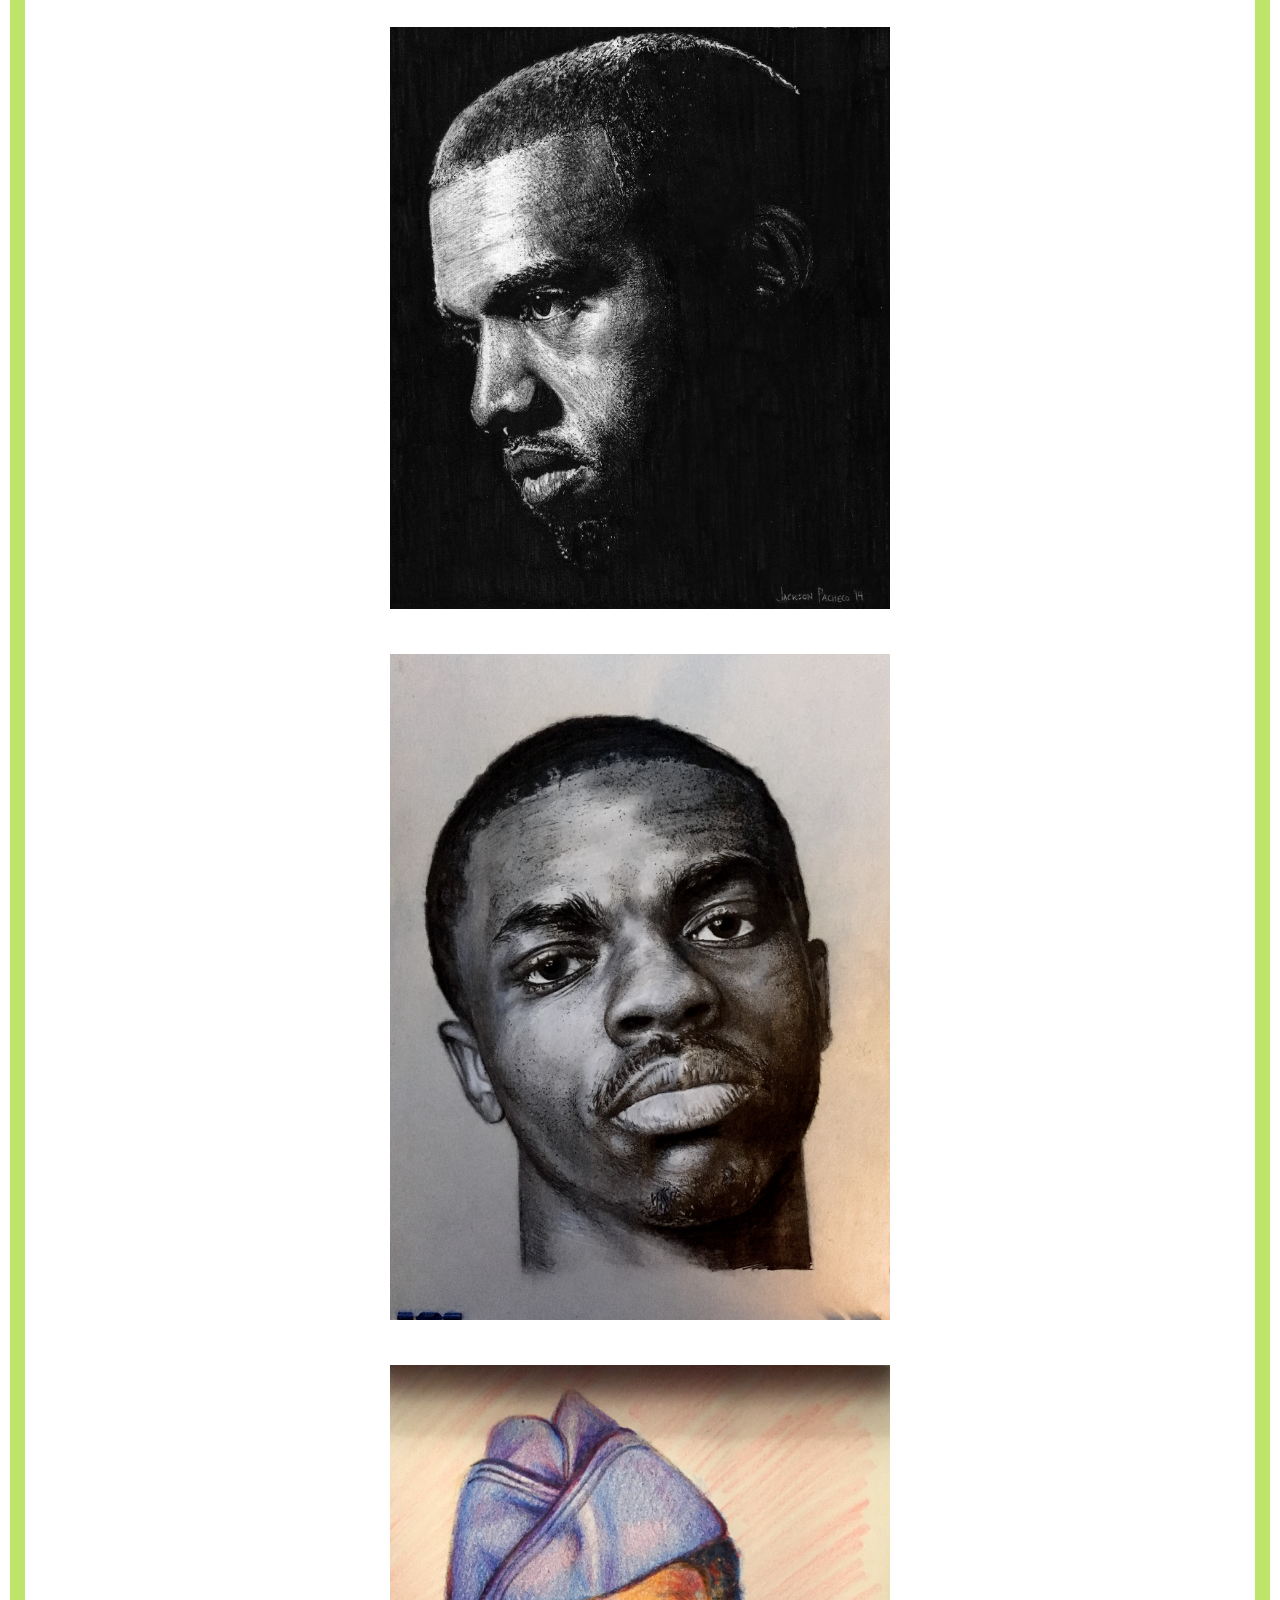
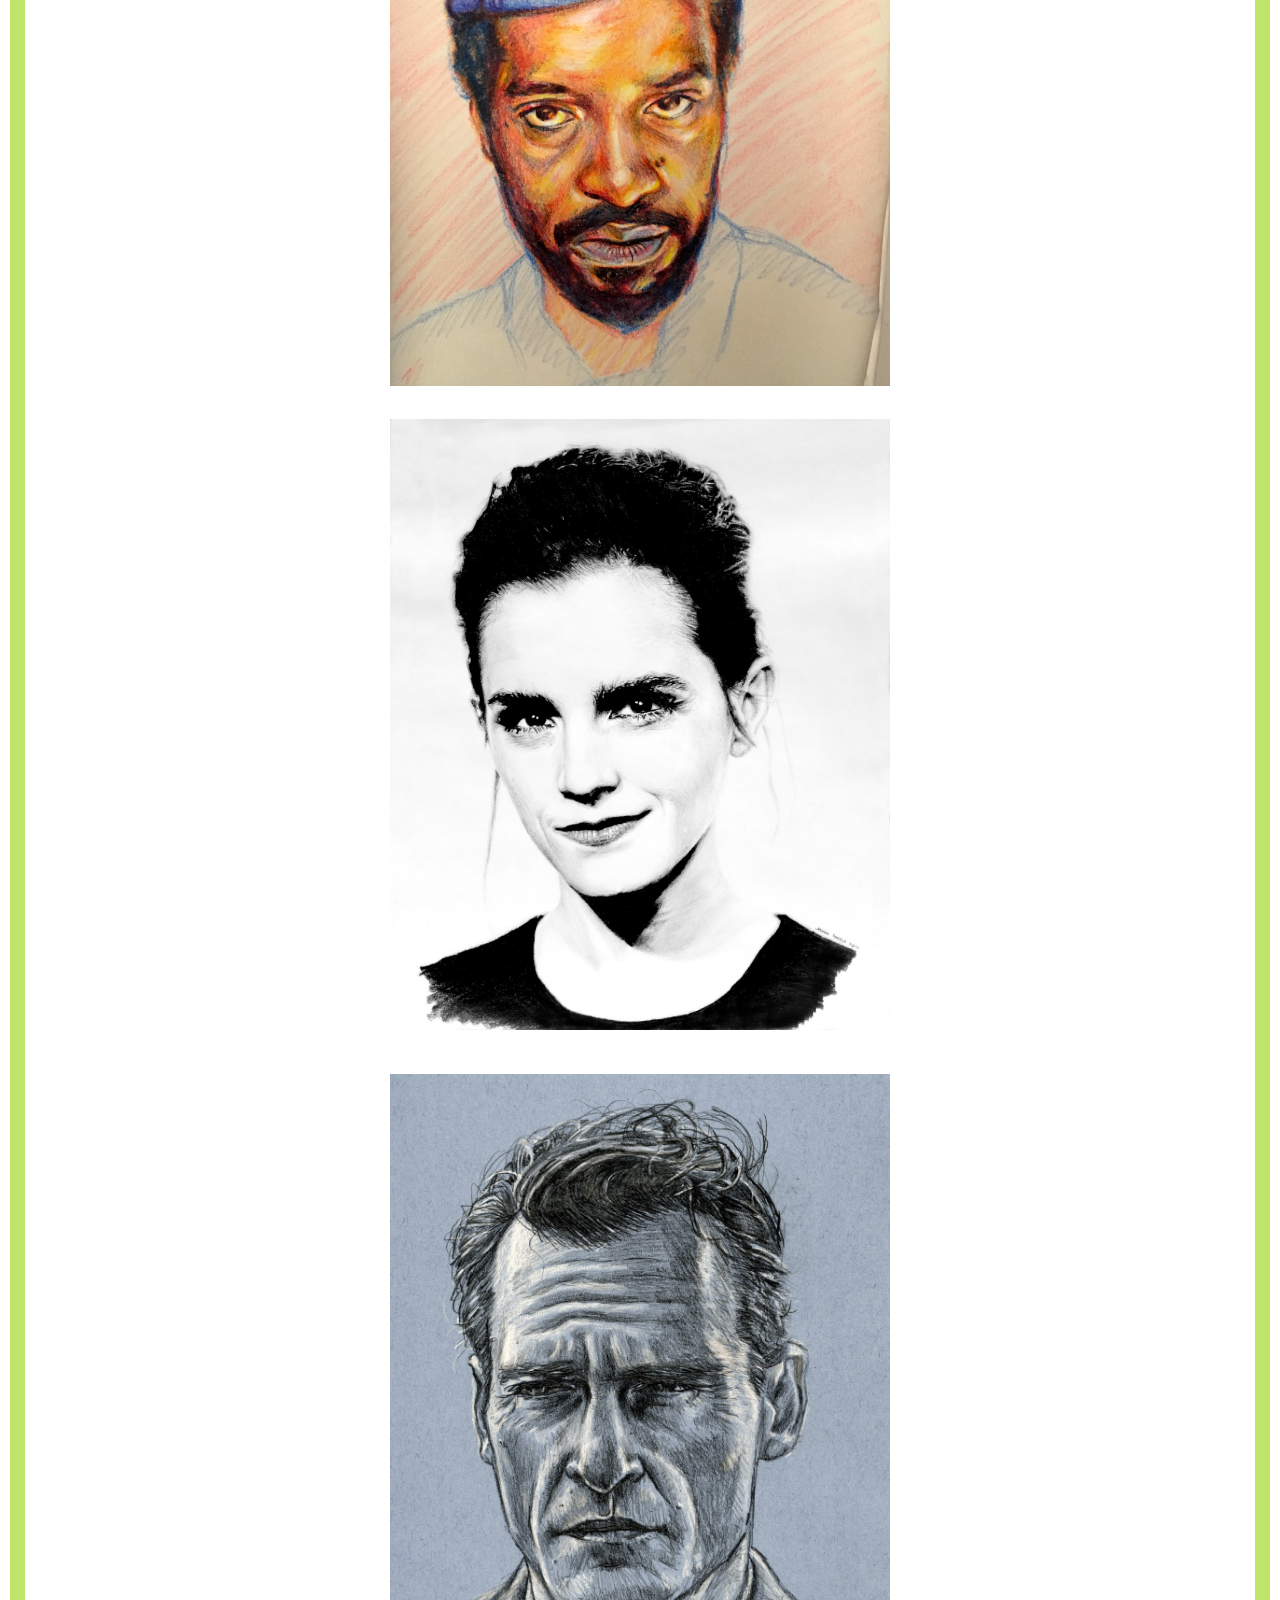
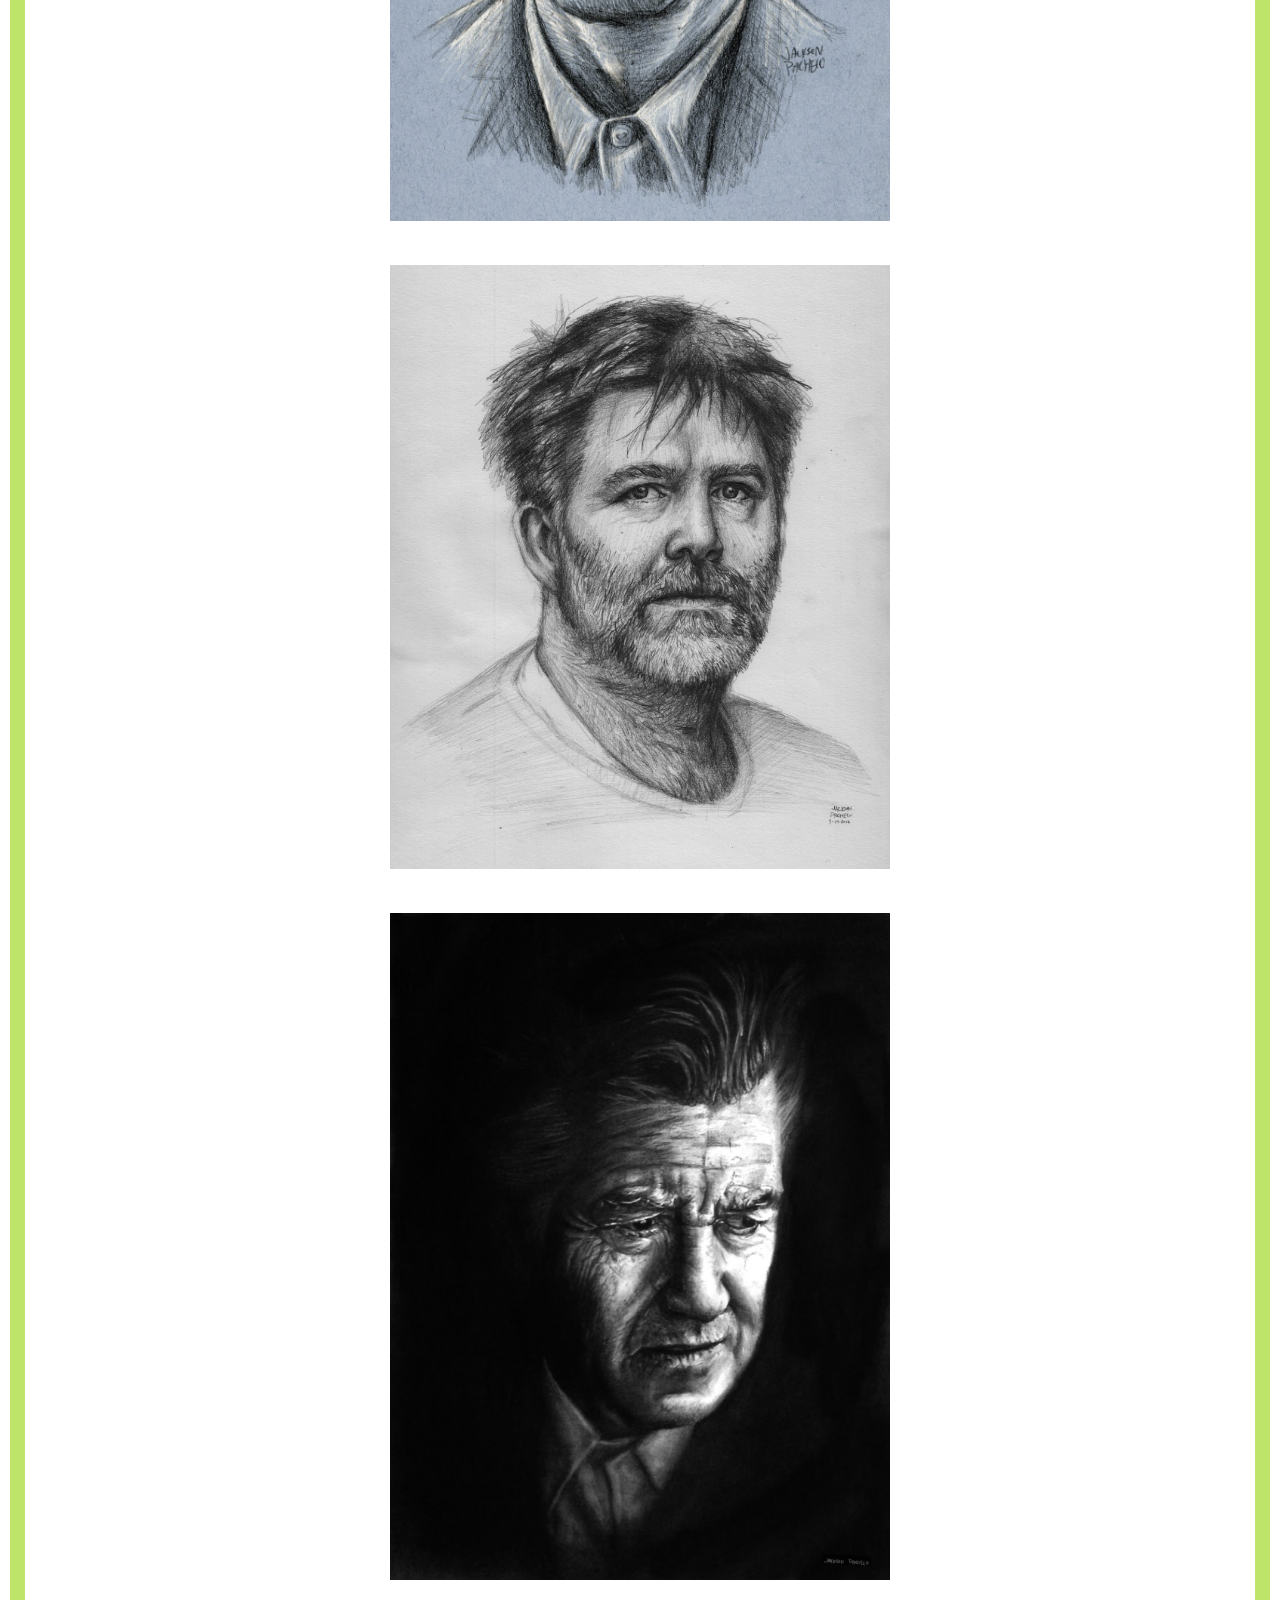
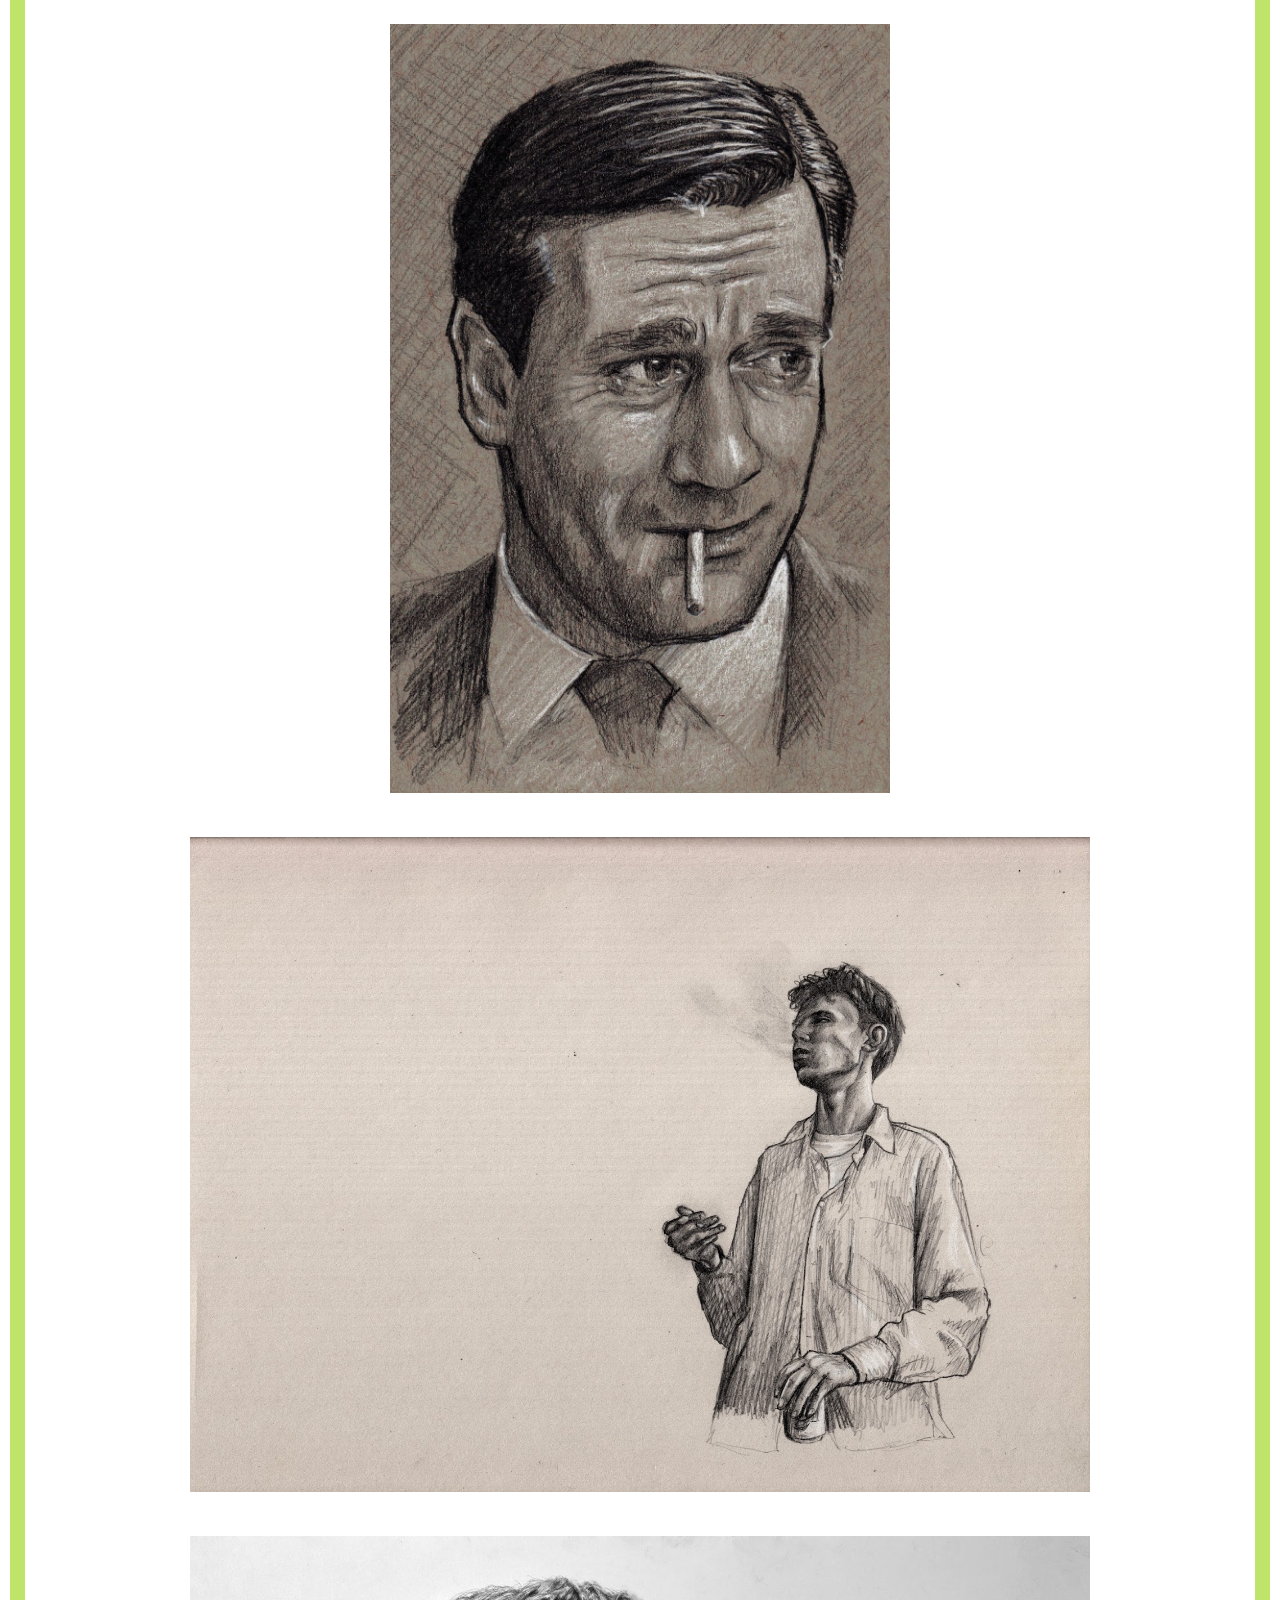
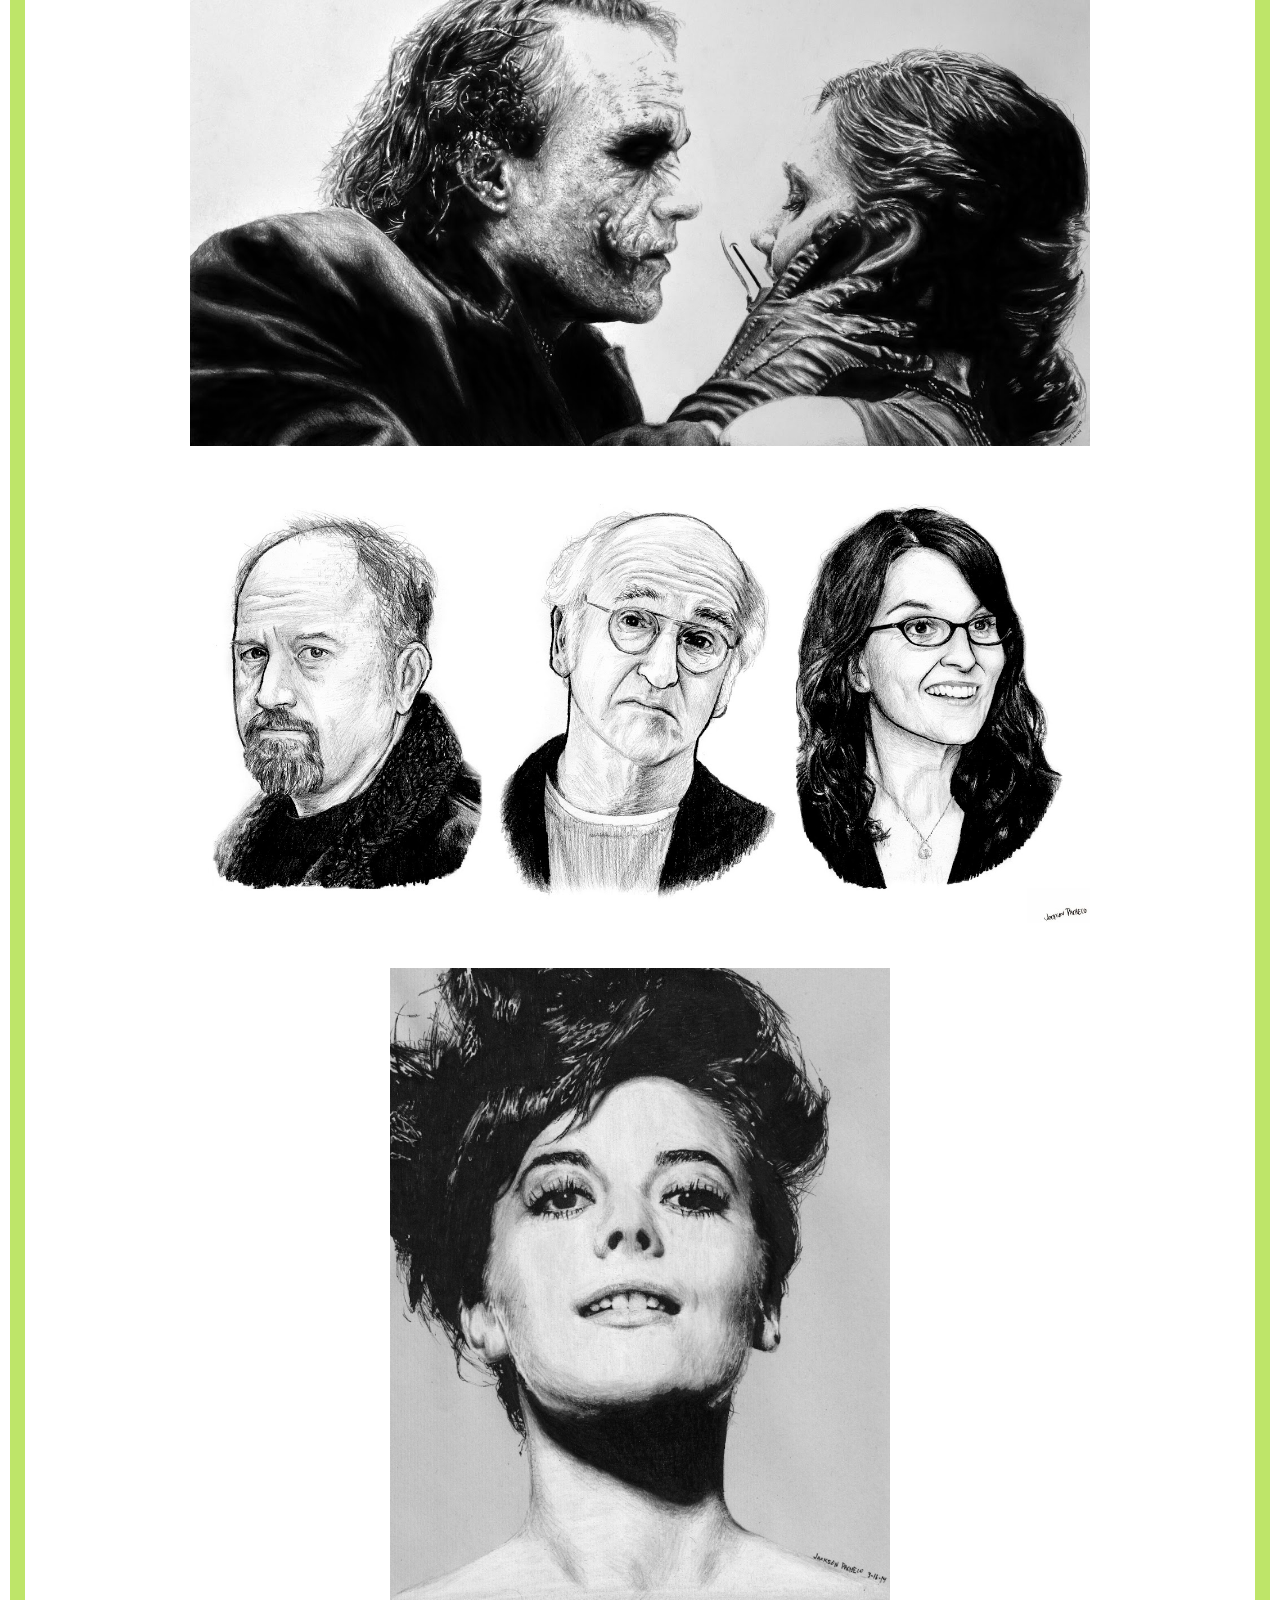
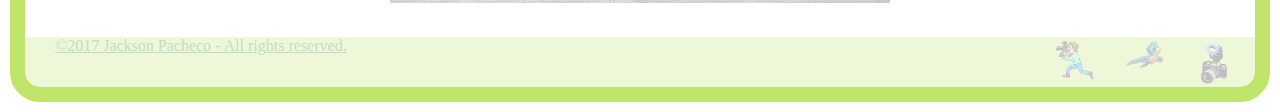
==== commit 4121cbc2: "Update art.html" ====
--- a/art.html
+++ b/art.html
@@ -13,7 +13,7 @@
     <center><h2><a href="mailto:jackson@drawingsofstuff.com?subject=Drawing Me ($$$)">u can get him to do 1 of you ($$)!</a></h2></center>
     <center><h2>or</h2></center>
     <center><h2><a href="https://www.instagram.com/jacksonportraits/">see his art instagram</a></h2></center>
-    <div class = "home" img><center><a href="index.html"><img src="home.png" alt="Back 2 Jacksite.biz homepage!" width="70px"></a></center></div>
+    <div class = "home" img><center><a href="index2.html"><img src="home.png" alt="Back 2 Jacksite.biz homepage!" width="70px"></a></center></div>
     <center><h3><img src="hardy.jpg" width="500px"></h3></center>
     <center><h4><img src="tatt.png" width="500px"></h4></center>
     <center><h3><img src="dan.jpg" width="500px"></h3></center>
--- a/style 2.css
+++ b/style 2.css
@@ -108,7 +108,7 @@
 html {
     background: url(mosaic2.jpg);
     background-size: 50%;
-    opacity: 30%
+    opacity: 100%
   }
 
 @keyframes crazymargin {
